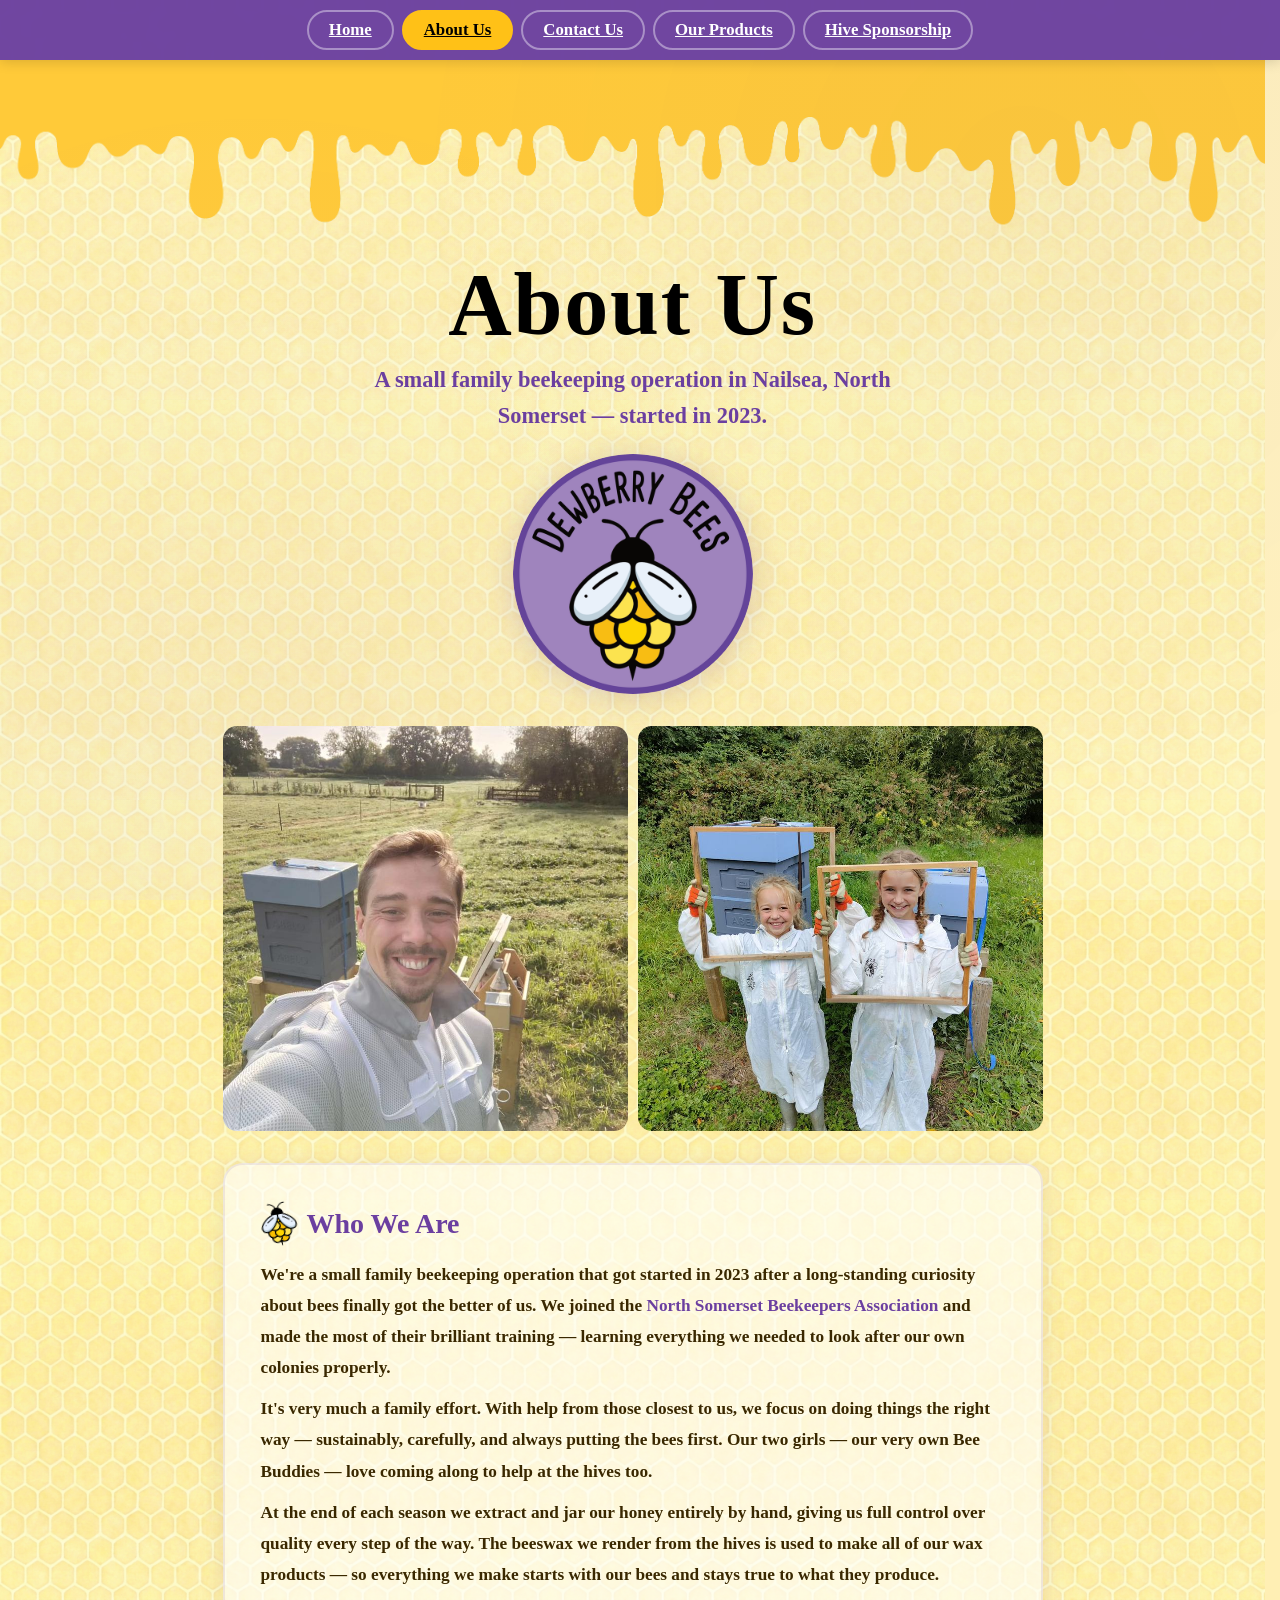
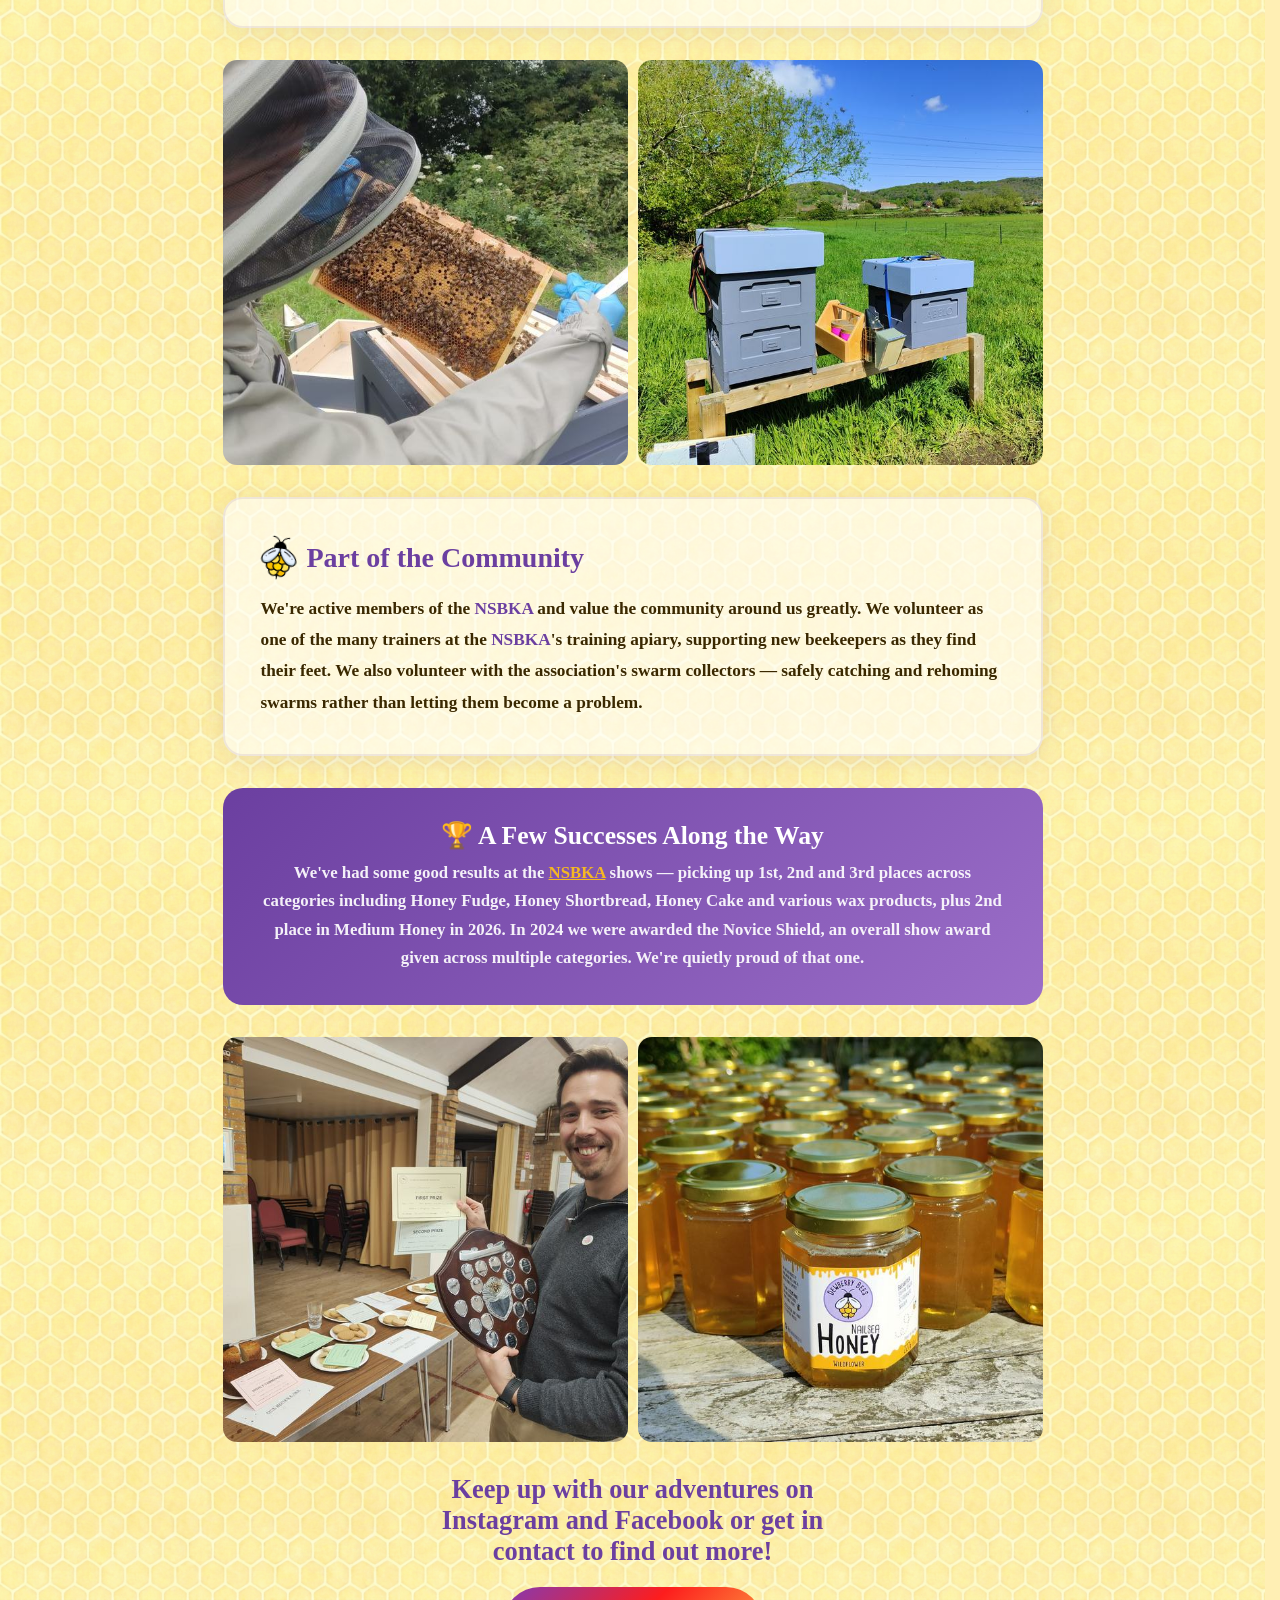
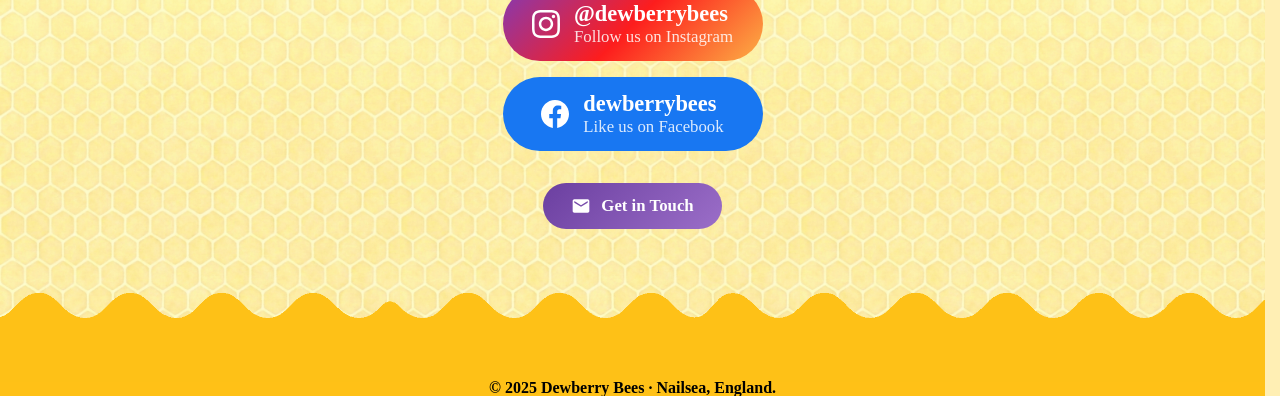
==== about.html @ 36a7657b "GA4 Tracking Codes" ====
<!DOCTYPE html>
<html lang="en">
<head>
  <meta charset="UTF-8" />
  <meta name="viewport" content="width=device-width, initial-scale=1.0" />
  <link rel="canonical" href="https://dewberrybees.com/about.html" />
  <link rel="icon" type="image/x-icon" href="favicon.ico" />
  <link rel="icon" type="image/png" sizes="32x32" href="favicon-32x32.png" />
  <link rel="icon" type="image/png" sizes="16x16" href="favicon-16x16.png" />
  <link rel="apple-touch-icon" sizes="180x180" href="apple-touch-icon.png" />
  <link rel="manifest" href="site.webmanifest" />
  <meta name="theme-color" content="#6B3FA0" />
  <title>About Us | Dewberry Bees — Family Beekeepers in Nailsea, North Somerset</title>
  <meta name="description" content="Dewberry Bees is a small family beekeeping operation in Nailsea, North Somerset started in 2023. Raw honey, beeswax lip balm and award-winning produce from our apiary." />
  <link rel="stylesheet" href="styles.css" />
  <style>
    .about-main {
      display: flex;
      flex-direction: column;
      align-items: center;
      padding: clamp(14px, 3vw, 28px) 20px clamp(36px, 6vw, 64px);
      gap: 32px;
      position: relative;
      z-index: 1;
    }

    .about-intro {
      text-align: center;
      max-width: 660px;
      margin-bottom: -12px;
    }

    .about-intro h1 {
      font-family: var(--font-bold);
      font-weight: 700;
      font-size: clamp(3rem, 10vw, 5.5rem);
      color: #000;
      line-height: 1.1;
    }

    .about-intro .tagline {
      font-family: var(--font-bold);
      font-size: clamp(1.1rem, 3vw, 1.4rem);
      color: var(--purple-dark);
      margin-top: 8px;
      line-height: 1.6;
    }

    .about-logo {
      width: clamp(150px, 34vw, 240px);
      height: auto;
      border-radius: 50%;
      filter: drop-shadow(0 4px 16px rgba(107,63,160,0.2));
    }

    /* Story cards */
    .story-block {
      width: 100%;
      max-width: 820px;
      display: flex;
      flex-direction: column;
      gap: 24px;
    }

    .story-card {
      background: rgba(255,255,255,0.62);
      border-radius: 20px;
      padding: clamp(22px, 4vw, 36px);
      box-shadow: 0 4px 24px rgba(107,63,160,0.1);
      border: 2px solid rgba(107,63,160,0.1);
    }

    .story-card h2 {
      font-family: var(--font-bold);
      font-weight: 700;
      font-size: clamp(1.3rem, 3.5vw, 1.75rem);
      color: var(--purple-dark);
      margin-bottom: 12px;
      display: flex;
      align-items: center;
      gap: 10px;
    }

    .story-card h2 img {
      width: 36px;
      height: auto;
      flex-shrink: 0;
    }

    .story-card p {
      font-family: var(--font-bold);
      font-size: clamp(0.95rem, 2.4vw, 1.08rem);
      color: #3a2800;
      line-height: 1.8;
      margin-bottom: 10px;
    }

    .story-card p:last-child { margin-bottom: 0; }

    .story-card a {
      color: var(--purple-dark);
      font-weight: 700;
      text-decoration: none;
    }

    .story-card a:hover { text-decoration: underline; }

    /* Photo grid */
    .photo-grid {
      display: grid;
      gap: 10px;
      width: 100%;
      max-width: 820px;
    }

    .photo-grid.cols-2 { grid-template-columns: 1fr 1fr; }
    .photo-grid.cols-3 { grid-template-columns: 1fr 1fr 1fr; }

    @media (max-width: 500px) {
      .photo-grid.cols-3 { grid-template-columns: 1fr 1fr; }
    }

    .photo-grid a {
      display: block;
      overflow: hidden;
      border-radius: 14px;
      cursor: zoom-in;
    }

    .photo-grid img {
      width: 100%;
      height: 100%;
      object-fit: cover;
      aspect-ratio: 1/1;
      display: block;
      transition: transform 0.3s ease;
    }

    .photo-grid a:hover img {
      transform: scale(1.04);
    }

    /* Lightbox */
    .lightbox {
      display: none;
      position: fixed;
      inset: 0;
      background: rgba(0,0,0,0.88);
      z-index: 999;
      align-items: center;
      justify-content: center;
      padding: 20px;
      cursor: zoom-out;
    }

    .lightbox.open { display: flex; }

    .lightbox img {
      max-width: 95vw;
      max-height: 90vh;
      border-radius: 12px;
      object-fit: contain;
      box-shadow: 0 8px 40px rgba(0,0,0,0.5);
    }

    .lightbox-close {
      position: absolute;
      top: 16px;
      right: 20px;
      color: #fff;
      font-size: 2rem;
      cursor: pointer;
      font-family: sans-serif;
      line-height: 1;
      opacity: 0.8;
    }

    .lightbox-close:hover { opacity: 1; }

    /* Award banner */
    .award-banner {
      background: linear-gradient(135deg, var(--purple-dark), var(--purple-light));
      border-radius: 20px;
      padding: clamp(20px, 4vw, 32px) clamp(24px, 5vw, 40px);
      text-align: center;
      width: 100%;
      max-width: 820px;
      color: #fff;
    }

    .award-banner h3 {
      font-family: var(--font-bold);
      font-size: clamp(1.2rem, 3.5vw, 1.6rem);
      margin-bottom: 8px;
    }

    .award-banner p {
      font-family: var(--font-bold);
      font-size: clamp(0.92rem, 2.3vw, 1.05rem);
      opacity: 0.92;
      line-height: 1.7;
    }

    /* CTA section */
    .about-cta {
      display: flex;
      flex-wrap: wrap;
      justify-content: center;
      align-items: center;
      text-align: center;
      gap: 14px;
      width: 100%;
      max-width: 500px;
      margin: 0 auto;
    }

    .cta-contact-btn {
      display: inline-flex;
      align-items: center;
      justify-content: center;
      gap: 10px;
      padding: 13px 28px;
      background: linear-gradient(135deg, var(--purple-dark), var(--purple-light));
      color: #fff;
      font-family: var(--font-bold);
      font-size: 1.05rem;
      font-weight: 700;
      border-radius: 50px;
      text-decoration: none;
      transition: transform 0.2s, box-shadow 0.2s;
    }

    .cta-contact-btn:hover {
      transform: translateY(-2px);
      box-shadow: 0 6px 20px rgba(107,63,160,0.3);
    }

    .about-main .social-section {
      align-items: center;
      text-align: center;
      width: 100%;
      max-width: 420px;
    }
    .about-main .social-section h2 {
      text-align: center;
      width: 100%;
    }
  </style>
  <script>
    document.addEventListener('DOMContentLoaded', function() {
      var el = document.getElementById('nav-about');
      if (el) el.classList.add('active');
    });
  </script>
  <!-- Google Analytics 4 -->
  <script async src="https://www.googletagmanager.com/gtag/js?id=G-QE41VKG9SX"></script>
  <script>
    window.dataLayer = window.dataLayer || [];
    function gtag(){dataLayer.push(arguments);}
    gtag('js', new Date());
    gtag('config', 'G-QE41VKG9SX');
  </script>
</head>
<body>

<nav class="nav-bar">
    <div class="nav-links">
      <a href="index.html" class="nav-btn" id="nav-home">Home</a>
      <a href="about.html" class="nav-btn" id="nav-about">About Us</a>
      <a href="contact.html" class="nav-btn" id="nav-contact">Contact Us</a>
      <a href="products.html" class="nav-btn" id="nav-products">Our Products</a>
      <a href="sponsorship.html" class="nav-btn" id="nav-sponsor">Hive Sponsorship</a>
    </div>
  </nav>

  <div class="nav-spacer" id="nav-spacer"></div>

  <header class="site-header">
    <img src="drips.png" alt="" role="presentation" />
  </header>

  <main class="about-main">

    <div class="about-intro">
      <h1>About Us</h1>
      <p class="tagline">A small family beekeeping operation in Nailsea, North Somerset — started in 2023.</p>
    </div>

    <img class="about-logo" src="logo.png" alt="Dewberry Bees" />

    <!-- Main photo grid - selfie + hives + family -->
    <div cla    <div class="photo-grid cols-2" style="max-width:820px;width:100%;">
      <a href="about-selfie.jpg" onclick="openLightbox(this); return false;">
        <img src="about-selfie.jpg" alt="At the hives in beekeeping gear" loading="lazy" />
      </a>
      <a href="about-family.jpg" onclick="openLightbox(this); return false;">
        <img src="about-family.jpg" alt="The family helping at the apiary" loading="lazy" />
      </a>
    </div>

    <div class="story-block">

      <div class="story-card">
        <h2><img src="bee-logo.png" alt="" role="presentation" style="transform:rotate(-10deg);" />Who We Are</h2>
        <p>
          We're a small family beekeeping operation that got started in 2023 after a long-standing curiosity about bees finally got the better of us. We joined the <a href="https://www.northsomersetbeekeepers.org/" target="_blank" rel="noopener">North Somerset Beekeepers Association</a> and made the most of their brilliant training — learning everything we needed to look after our own colonies properly.
        </p>
        <p>
          It's very much a family effort. With help from those closest to us, we focus on doing things the right way — sustainably, carefully, and always putting the bees first. Our two girls — our very own Bee Buddies — love coming along to help at the hives too.
        </p>
        <p>
          At the end of each season we extract and jar our honey entirely by hand, giving us full control over quality every step of the way. The beeswax we render from the hives is used to make all of our wax products — so everything we make starts with our bees and stays true to what they produce.
        </p>
      </div>

    </div>

    <!-- Bees in action photos -->
    <div class="photo-grid cols-2" style="max-width:820px;width:100%;">
      <a href="about-inspection.jpg" onclick="openLightbox(this); return false;">
        <img src="about-inspection.jpg" alt="Inspecting a frame of bees" loading="lazy" />
      </a>
      <a href="about-hives.jpg" onclick="openLightbox(this); return false;">
        <img src="about-hives.jpg" alt="Our hives in the North Somerset countryside" loading="lazy" />
      </a>
    </div>

    <div class="story-block">

      <div class="story-card">
        <h2><img src="bee-logo.png" alt="" role="presentation" style="transform:rotate(8deg);" />Part of the Community</h2>
        <p>
          We're active members of the <a href="https://www.northsomersetbeekeepers.org/" target="_blank" rel="noopener">NSBKA</a> and value the community around us greatly. We volunteer as one of the many trainers at the <a href="https://www.northsomersetbeekeepers.org/" target="_blank" rel="noopener">NSBKA</a>'s training apiary, supporting new beekeepers as they find their feet. We also volunteer with the association's swarm collectors — safely catching and rehoming swarms rather than letting them become a problem.
        </p>
      </div>

    </div>

    <!-- Award banner + trophy photo -->
    <div class="award-banner">
      <h3>🏆 A Few Successes Along the Way</h3>
      <p>
        We've had some good results at the <a href="https://www.northsomersetbeekeepers.org/" target="_blank" rel="noopener" style="color:#FFC117;">NSBKA</a> shows — picking up 1st, 2nd and 3rd places across categories including Honey Fudge, Honey Shortbread, Honey Cake and various wax products, plus 2nd place in Medium Honey in 2026. In 2024 we were awarded the Novice Shield, an overall show award given across multiple categories. We're quietly proud of that one.
      </p>
    </div>

    <!-- Trophy + jars photos -->
    <div class="photo-grid cols-2" style="max-width:820px;width:100%;">
      <a href="about-trophy.jpg" onclick="openLightbox(this); return false;">
        <img src="about-trophy.jpg" alt="Winning the Novice Shield at the NSBKA show 2024" loading="lazy" />
      </a>
      <a href="about-jars.jpg" onclick="openLightbox(this); return false;">
        <img src="about-jars.jpg" alt="Rows of our Nailsea Wildflower Honey jars" loading="lazy" />
      </a>
    </div>

    <!-- Social + CTA -->
    <!-- Social links -->
    <div class="social-section">
      <h2 style="text-align:center;width:100%;">Keep up with our adventures on Instagram and Facebook or get in contact to find out more!</h2>

      <a class="btn btn-instagram" href="https://www.instagram.com/dewberrybees" target="_blank" rel="noopener">
        <span class="btn-icon">
          <!-- Instagram SVG icon -->
          <svg viewBox="0 0 24 24" fill="white" xmlns="http://www.w3.org/2000/svg" width="28" height="28">
            <path d="M12 2.163c3.204 0 3.584.012 4.85.07 3.252.148 4.771 1.691 4.919 4.919.058 1.265.069 1.645.069 4.849 0 3.205-.012 3.584-.069 4.849-.149 3.225-1.664 4.771-4.919 4.919-1.266.058-1.644.07-4.85.07-3.204 0-3.584-.012-4.849-.07-3.26-.149-4.771-1.699-4.919-4.92-.058-1.265-.07-1.644-.07-4.849 0-3.204.013-3.583.07-4.849.149-3.227 1.664-4.771 4.919-4.919 1.266-.057 1.645-.069 4.849-.069zm0-2.163c-3.259 0-3.667.014-4.947.072-4.358.2-6.78 2.618-6.98 6.98-.059 1.281-.073 1.689-.073 4.948 0 3.259.014 3.668.072 4.948.2 4.358 2.618 6.78 6.98 6.98 1.281.058 1.689.072 4.948.072 3.259 0 3.668-.014 4.948-.072 4.354-.2 6.782-2.618 6.979-6.98.059-1.28.073-1.689.073-4.948 0-3.259-.014-3.667-.072-4.947-.196-4.354-2.617-6.78-6.979-6.98-1.281-.059-1.69-.073-4.949-.073zm0 5.838c-3.403 0-6.162 2.759-6.162 6.162s2.759 6.163 6.162 6.163 6.162-2.759 6.162-6.163c0-3.403-2.759-6.162-6.162-6.162zm0 10.162c-2.209 0-4-1.79-4-4 0-2.209 1.791-4 4-4s4 1.791 4 4c0 2.21-1.791 4-4 4zm6.406-11.845c-.796 0-1.441.645-1.441 1.44s.645 1.44 1.441 1.44c.795 0 1.439-.645 1.439-1.44s-.644-1.44-1.439-1.44z"/>
          </svg>
        </span>
        <span class="btn-text">
          <span class="btn-handle">@dewberrybees</span>
          <span class="btn-platform">Follow us on Instagram</span>
        </span>
      </a>

      <a class="btn btn-facebook" href="https://www.facebook.com/dewberrybees" target="_blank" rel="noopener">
        <span class="btn-icon">
          <!-- Facebook SVG icon -->
          <svg viewBox="0 0 24 24" fill="white" xmlns="http://www.w3.org/2000/svg" width="28" height="28">
            <path d="M24 12.073c0-6.627-5.373-12-12-12s-12 5.373-12 12c0 5.99 4.388 10.954 10.125 11.854v-8.385H7.078v-3.47h3.047V9.43c0-3.007 1.792-4.669 4.533-4.669 1.312 0 2.686.235 2.686.235v2.953H15.83c-1.491 0-1.956.925-1.956 1.874v2.25h3.328l-.532 3.47h-2.796v8.385C19.612 23.027 24 18.062 24 12.073z"/>
          </svg>
        </span>
        <span class="btn-text">
          <span class="btn-handle">dewberrybees</span>
          <span class="btn-platform">Like us on Facebook</span>
        </span>
      </a>
    </div>

    <div class="about-cta">
      <a href="contact.html" class="cta-contact-btn">
        <svg viewBox="0 0 24 24" fill="white" width="20" height="20"><path d="M20 4H4c-1.1 0-2 .9-2 2v12c0 1.1.9 2 2 2h16c1.1 0 2-.9 2-2V6c0-1.1-.9-2-2-2zm0 4l-8 5-8-5V6l8 5 8-5v2z"/></svg>
        Get in Touch
      </a>
    </div>

  </main>

  <footer>
    <img src="bottom-wave.png" alt="" role="presentation" style="display:block;width:100%;height:auto;margin:0;padding:0;border:none;" />
    <p style="background-color:#FFC117;color:#000000;font-family:var(--font-bold);font-weight:700;font-size:1rem;text-align:center;margin:0;padding:6px 16px 8px;">© 2025 Dewberry Bees · Nailsea, England.</p>
  </footer>

  <!-- Lightbox -->
  <div class="lightbox" id="lightbox" onclick="closeLightbox()">
    <span class="lightbox-close" onclick="closeLightbox()">✕</span>
    <img id="lightbox-img" src="" alt="" />
  </div>

  <script>
    function adjustForNav() {
      var nav = document.querySelector('.nav-bar');
      var spacer = document.getElementById('nav-spacer');
      if (nav && spacer) spacer.style.height = nav.offsetHeight + 'px';
    }
    adjustForNav();
    window.addEventListener('resize', adjustForNav);
    window.addEventListener('load', adjustForNav);

    function openLightbox(el) {
      var lb = document.getElementById('lightbox');
      var img = document.getElementById('lightbox-img');
      img.src = el.href;
      img.alt = el.querySelector('img').alt;
      lb.classList.add('open');
      document.body.style.overflow = 'hidden';
    }

    function closeLightbox() {
      document.getElementById('lightbox').classList.remove('open');
      document.getElementById('lightbox-img').src = '';
      document.body.style.overflow = '';
    }

    document.addEventListener('keydown', function(e) {
      if (e.key === 'Escape') closeLightbox();
    });
  </script>

</body>
</html>
---- styles.css ----
@font-face {
      font-family: "Cardenio Modern Regular";
      src: url("https://db.onlinewebfonts.com/t/438737ca8792ed00d3c685dac4149b14.eot");
      src: url("https://db.onlinewebfonts.com/t/438737ca8792ed00d3c685dac4149b14.eot?#iefix") format("embedded-opentype"),
           url("https://db.onlinewebfonts.com/t/438737ca8792ed00d3c685dac4149b14.woff2") format("woff2"),
           url("https://db.onlinewebfonts.com/t/438737ca8792ed00d3c685dac4149b14.woff") format("woff"),
           url("https://db.onlinewebfonts.com/t/438737ca8792ed00d3c685dac4149b14.ttf") format("truetype"),
           url("https://db.onlinewebfonts.com/t/438737ca8792ed00d3c685dac4149b14.svg#Cardenio Modern Regular") format("svg");
    }
    @font-face {
      font-family: "Cardenio Modern Bold";
      src: url("https://db.onlinewebfonts.com/t/eb3efc1908522d0118d7e4571f3235ac.eot");
      src: url("https://db.onlinewebfonts.com/t/eb3efc1908522d0118d7e4571f3235ac.eot?#iefix") format("embedded-opentype"),
           url("https://db.onlinewebfonts.com/t/eb3efc1908522d0118d7e4571f3235ac.woff2") format("woff2"),
           url("https://db.onlinewebfonts.com/t/eb3efc1908522d0118d7e4571f3235ac.woff") format("woff"),
           url("https://db.onlinewebfonts.com/t/eb3efc1908522d0118d7e4571f3235ac.ttf") format("truetype"),
           url("https://db.onlinewebfonts.com/t/eb3efc1908522d0118d7e4571f3235ac.svg#Cardenio Modern Bold") format("svg");
    }

    /* Fallback stack if Cardenio Modern isn't installed */
    :root {
      --font-main: "Cardenio Modern Regular", 'Georgia', serif;
      --font-bold: "Cardenio Modern Bold", 'Georgia', serif;
      --purple-dark: #6B3FA0;
      --purple-light: #9B6EC8;
      --bg: #FFEFB4;
      --honey: #FFC117;
      --text: #2a1a00;
    }

    * {
      margin: 0;
      padding: 0;
      box-sizing: border-box;
      border: none;
    }

    html {
      overflow-y: scroll;
      scrollbar-gutter: stable;
    }

    body {
      overflow-x: hidden;
      max-width: 100vw;
    }

    html, body {
      overflow-x: hidden;
      background-color: var(--bg);
      background-image: url('honeycomb.png');
      background-repeat: repeat;
      background-size: 400px auto;
      font-family: var(--font-bold);
      font-weight: 700;
      color: var(--text);
      min-height: 100vh;
      overflow-x: hidden;
    }

    /* ── Honey drip header ── */
    .honey-header {
      width: 100%;
      background-color: var(--honey);
      position: relative;
      line-height: 0;
    }

    .honey-header img {
      width: 100%;
      display: block;
      /* The drip image already has the drip shape — we just tile it horizontally */
      /* We'll use it as a CSS background instead so it tiles properly */
    }

    .site-header {
      display: block;
      width: 100%;
      line-height: 0;
      font-size: 0;
      margin: 0;
      padding: 0;
      border: none;
    }

    .site-header img {
      display: block;
      width: 100%;
      height: auto;
      margin: 0;
      padding: 0;
      border: none;
      vertical-align: top;
    }

    /* ── Main content ── */
    .main {
      display: flex;
      flex-direction: column;
      align-items: center;
      padding: clamp(14px, 3vw, 28px) 24px 40px;
      gap: 18px;
      text-align: center;
    }

    .logo-wrap {
      position: relative;
      display: inline-block;
    }

    .logo-wrap::before {
      content: '';
      position: absolute;
      inset: -10px;
      border-radius: 50%;
      background: radial-gradient(circle, rgba(107,63,160,0.18) 0%, transparent 70%);
      z-index: 0;
    }

    .logo {
      width: clamp(180px, 45vw, 320px);
      height: clamp(180px, 45vw, 320px);
      border-radius: 50%;
      object-fit: cover;
      position: relative;
      z-index: 1;
      filter: drop-shadow(0 8px 24px rgba(107,63,160,0.25));
      animation: float 4s ease-in-out infinite;
    }

    @keyframes float {
      0%, 100% { transform: translateY(0); }
      50% { transform: translateY(-10px); }
    }

    h1 {
      font-family: var(--font-bold);
      font-weight: 700;
      font-size: clamp(4.2rem, 13vw, 7.5rem);
      color: #000000;
      letter-spacing: 0.02em;
      line-height: 1.1;
    }

    .tagline {
      font-family: var(--font-bold);
      font-weight: 700;
      font-size: clamp(1.45rem, 4vw, 2.1rem);
      color: var(--purple-dark);
      max-width: 560px;
      line-height: 1.5;
      font-style: normal;
    }

    .bee-divider {
      display: flex;
      justify-content: center;
      align-items: center;
      margin: 2px 0;
    }
    .bee-divider img {
      width: clamp(120px, 27vw, 240px);
      height: auto;
      display: block;
    }

    .about {
      max-width: 580px;
      font-size: clamp(1.2rem, 3.2vw, 1.5rem);
      font-weight: 700;
      line-height: 1.8;
      color: #3a2800;
    }

    .members {
      max-width: 580px;
      font-size: clamp(1.2rem, 3.2vw, 1.5rem);
      font-weight: 700;
      line-height: 1.8;
      color: #3a2800;
    }

    .members a {
      font-family: var(--font-bold);
      font-weight: bold;
      color: var(--purple-dark);
      text-decoration: none;
    }

    .members a:hover {
      text-decoration: underline;
    }

    /* ── Social buttons ── */
    .social-section {
      display: flex;
      flex-direction: column;
      align-items: center;
      gap: 16px;
      width: 100%;
      max-width: 420px;
    }

    .social-section h2 {
      font-family: var(--font-bold);
      font-weight: bold;
      font-size: clamp(1.3rem, 3.5vw, 1.65rem);
      color: var(--purple-dark);
      margin-bottom: 4px;
    }

    .btn {
      display: flex;
      align-items: center;
      justify-content: center;
      gap: 14px;
      width: auto;
      min-width: 260px;
      max-width: 340px;
      padding: 14px 28px;
      border-radius: 50px;
      text-decoration: none;
      font-family: var(--font-bold);
      font-size: clamp(1.15rem, 3vw, 1.4rem);
      font-weight: bold;
      transition: transform 0.2s ease, box-shadow 0.2s ease, filter 0.2s ease;
      border: none;
      cursor: pointer;
    }

    .btn:hover {
      transform: translateY(-3px);
      box-shadow: 0 8px 24px rgba(107,63,160,0.22);
      filter: brightness(1.05);
    }

    .btn:active {
      transform: translateY(0);
    }

    .btn-instagram {
      background: linear-gradient(135deg, #833ab4 0%, #fd1d1d 50%, #fcb045 100%);
      color: #fff;
    }

    .btn-facebook {
      background: #1877f2;
      color: #fff;
    }

    .btn-icon {
      flex-shrink: 0;
      width: 28px;
      height: 28px;
      display: flex;
      align-items: center;
      justify-content: center;
    }

    .btn-text {
      display: flex;
      flex-direction: column;
      text-align: left;
    }

    .btn-handle {
      font-weight: bold;
      font-size: 1em;
    }

    .btn-platform {
      font-size: 0.75em;
      opacity: 0.85;
      font-weight: normal;
    }

    /* ── Footer ── */
    .bottom-waves {
      display: block;
      width: 100%;
      margin-bottom: -4px;
      line-height: 0;
      font-size: 0;
      padding: 0;
      border: none;
      position: relative;
      z-index: 1;
      background-color: #FFC117;
    }

    .bottom-waves img {
      display: block;
      width: 100%;
      height: auto;
      margin: 0;
      padding: 0;
      border: none;
      vertical-align: bottom;
    }

    footer {
      display: block;
      margin: 0;
      padding: 0;
      line-height: 0;
      font-size: 0;
    }



    /* ── Subtle purple accent overlays ── */
    body::before {
      content: '';
      position: fixed;
      inset: 0;
      pointer-events: none;
      z-index: 0;
      background-color: rgba(255, 255, 255, 0.15);
      background-image:
        radial-gradient(circle at 20% 80%, rgba(155,110,200,0.06) 0%, transparent 50%),
        radial-gradient(circle at 80% 20%, rgba(107,63,160,0.04) 0%, transparent 50%);
    }

    .main, .honey-drip-bar, footer {
      position: relative;
      z-index: 1;
    }

    /* ── Animations on load ── */
    .main > * {
      opacity: 0;
      transform: translateY(20px);
      animation: rise 0.7s ease forwards;
    }
    .main > *:nth-child(1) { animation-delay: 0.1s; }
    .main > *:nth-child(2) { animation-delay: 0.25s; }
    .main > *:nth-child(3) { animation-delay: 0.4s; }
    .main > *:nth-child(4) { animation-delay: 0.5s; }
    .main > *:nth-child(5) { animation-delay: 0.6s; }
    .main > *:nth-child(6) { animation-delay: 0.75s; }

    @keyframes rise {
      to {
        opacity: 1;
        transform: translateY(0);
      }
    }

    /* ── Navigation ── */
    .nav-bar {
      position: fixed;
      top: 0;
      left: 0;
      right: 0;
      z-index: 100;
      display: flex;
      align-items: center;
      justify-content: center;
      padding: 10px 16px;
      background-color: rgba(107, 63, 160, 0.96);
      backdrop-filter: blur(6px);
      box-shadow: 0 2px 12px rgba(0,0,0,0.15);
    }

    .nav-spacer {
      height: 0px; /* Set by JS */
    }

    .nav-links {
      display: flex;
      flex-wrap: wrap;
      justify-content: center;
      gap: 8px;
    }

    .nav-btn {
      background: none;
      border: 2px solid rgba(255,255,255,0.4);
      color: #fff;
      font-family: var(--font-bold);
      font-size: 0.9rem;
      font-weight: 700;
      padding: 6px 16px;
      border-radius: 50px;
      cursor: pointer;
      transition: all 0.2s ease;
    }

    @media (min-width: 768px) {
      .nav-btn {
        font-size: 1.05rem;
        padding: 8px 20px;
      }
    }

    .nav-btn:hover,
    .nav-btn.active {
      background-color: #FFC117;
      border-color: #FFC117;
      color: #000;
    }

    /* ── Page sections ── */
    .page {
      display: none;
    }
    .page.active {
      display: block;
    }

    /* push content below fixed nav - handled by spacer div */

    /* ── Contact page ── */
    .contact-main {
      display: flex;
      flex-direction: column;
      align-items: center;
      padding: clamp(40px, 8vw, 80px) 24px 60px;
      gap: 24px;
      text-align: center;
      position: relative;
      z-index: 1;
    }

    .contact-main h1 {
      font-family: var(--font-bold);
      font-weight: 700;
      font-size: clamp(4.2rem, 13vw, 7.5rem);
      color: #000;
    }

    .contact-main p {
      font-family: var(--font-bold);
      font-size: clamp(1rem, 2.5vw, 1.2rem);
      color: var(--purple-dark);
      max-width: 500px;
      line-height: 1.6;
    }

    .contact-form {
      width: 100%;
      max-width: 520px;
      background: rgba(255,255,255,0.65);
      border-radius: 20px;
      padding: clamp(24px, 5vw, 40px);
      box-shadow: 0 8px 32px rgba(107,63,160,0.12);
      text-align: left;
    }

    .contact-form label {
      display: block;
      font-family: var(--font-bold);
      font-weight: 700;
      font-size: 0.95rem;
      color: var(--purple-dark);
      margin-bottom: 6px;
      margin-top: 18px;
    }

    .contact-form label:first-of-type {
      margin-top: 0;
    }

    .contact-form input,
    .contact-form textarea {
      width: 100%;
      padding: 12px 16px;
      border: 2px solid rgba(107,63,160,0.25);
      border-radius: 12px;
      font-family: var(--font-bold);
      font-size: 1rem;
      background: #fff;
      color: #2a1a00;
      transition: border-color 0.2s;
      box-sizing: border-box;
    }

    .contact-form input:focus,
    .contact-form textarea:focus {
      outline: none;
      border-color: var(--purple-dark);
    }

    .contact-form textarea {
      min-height: 140px;
      resize: vertical;
    }

    .contact-form .submit-btn {
      display: block;
      width: 100%;
      margin-top: 24px;
      padding: 14px;
      background: linear-gradient(135deg, var(--purple-dark), var(--purple-light));
      color: #fff;
      border: none;
      border-radius: 50px;
      font-family: var(--font-bold);
      font-size: 1.1rem;
      font-weight: 700;
      cursor: pointer;
      transition: transform 0.2s, box-shadow 0.2s;
    }

    .contact-form .submit-btn:hover {
      transform: translateY(-2px);
      box-shadow: 0 6px 20px rgba(107,63,160,0.3);
    }

    .contact-form .submit-btn:disabled {
      opacity: 0.6;
      cursor: not-allowed;
      transform: none;
    }

    .form-success {
      display: none;
      text-align: center;
      padding: 32px;
      font-family: var(--font-bold);
      font-size: 1.2rem;
      color: var(--purple-dark);
    }

    .form-error-msg {
      color: #c0392b;
      font-size: 0.85rem;
      margin-top: 4px;
      font-family: var(--font-bold);
    }

    /* ── Sponsorship page ── */
    .sponsor-main {
      display: flex;
      flex-direction: column;
      align-items: center;
      padding: clamp(40px, 8vw, 80px) 24px 60px;
      gap: 32px;
      text-align: center;
      position: relative;
      z-index: 1;
    }

    .sponsor-main h1 {
      font-family: var(--font-bold);
      font-weight: 700;
      font-size: clamp(4.2rem, 13vw, 7.5rem);
      color: #000;
    }

    .sponsor-main .subhead {
      font-family: var(--font-bold);
      font-size: clamp(1.1rem, 3vw, 1.5rem);
      color: var(--purple-dark);
      max-width: 620px;
      line-height: 1.6;
      font-weight: 700;
    }

    .sponsor-main .body-text {
      font-family: var(--font-bold);
      font-size: clamp(1rem, 2.5vw, 1.2rem);
      color: #3a2800;
      max-width: 640px;
      line-height: 1.8;
    }

    .sponsor-tiers {
      display: flex;
      flex-wrap: wrap;
      justify-content: center;
      gap: 24px;
      width: 100%;
      max-width: 900px;
    }

    .sponsor-card {
      background: rgba(255,255,255,0.65);
      border-radius: 20px;
      padding: 32px 28px;
      width: clamp(240px, 40vw, 360px);
      box-shadow: 0 8px 32px rgba(107,63,160,0.12);
      border: 2px solid rgba(107,63,160,0.15);
      transition: transform 0.2s, box-shadow 0.2s;
      display: flex;
      flex-direction: column;
    }

    .sponsor-card:hover {
      transform: translateY(-4px);
      box-shadow: 0 14px 40px rgba(107,63,160,0.2);
    }

    .sponsor-card .tier-icon {
      font-size: 2.5rem;
      margin-bottom: 12px;
    }

    .sponsor-card h3 {
      font-family: var(--font-bold);
      font-size: 1.4rem;
      color: var(--purple-dark);
      margin-bottom: 12px;
    }

    .sponsor-card p {
      font-family: var(--font-bold);
      font-size: 0.95rem;
      color: #3a2800;
      line-height: 1.7;
    }

    .sponsor-card p + p {
      margin-top: 10px;
    }

    .sponsor-card .price {
      font-size: 1.2rem;
      color: var(--purple-dark);
      margin-top: 16px;
      font-weight: 700;
    }

    .sponsor-btn {
      display: inline-block;
      margin-top: 16px;
      padding: 12px 24px;
      background: linear-gradient(135deg, var(--purple-dark), var(--purple-light));
      color: #fff;
      font-family: var(--font-bold);
      font-size: 1rem;
      font-weight: 700;
      border-radius: 50px;
      text-decoration: none;
      transition: transform 0.2s, box-shadow 0.2s;
    }

    .sponsor-btn:hover {
      transform: translateY(-2px);
      box-shadow: 0 6px 20px rgba(107,63,160,0.3);
    }

    .sponsor-cta {
      font-family: var(--font-bold);
      font-size: clamp(1rem, 2.5vw, 1.2rem);
      color: #3a2800;
      max-width: 560px;
      line-height: 1.7;
    }

    .sponsor-cta a {
      color: var(--purple-dark);
      font-weight: 700;
      text-decoration: none;
    }

    .sponsor-cta a:hover {
      text-decoration: underline;
    }

    .sponsors-showcase {
      width: 100%;
      max-width: 800px;
    }

    .sponsors-showcase h2 {
      font-family: var(--font-bold);
      font-size: clamp(1.4rem, 4vw, 2rem);
      color: var(--purple-dark);
      margin-bottom: 20px;
    }

    .sponsors-placeholder {
      background: rgba(255,255,255,0.5);
      border: 2px dashed rgba(107,63,160,0.3);
      border-radius: 16px;
      padding: 40px 24px;
      font-family: var(--font-bold);
      color: var(--purple-light);
      font-size: 1rem;
      line-height: 1.6;
    }
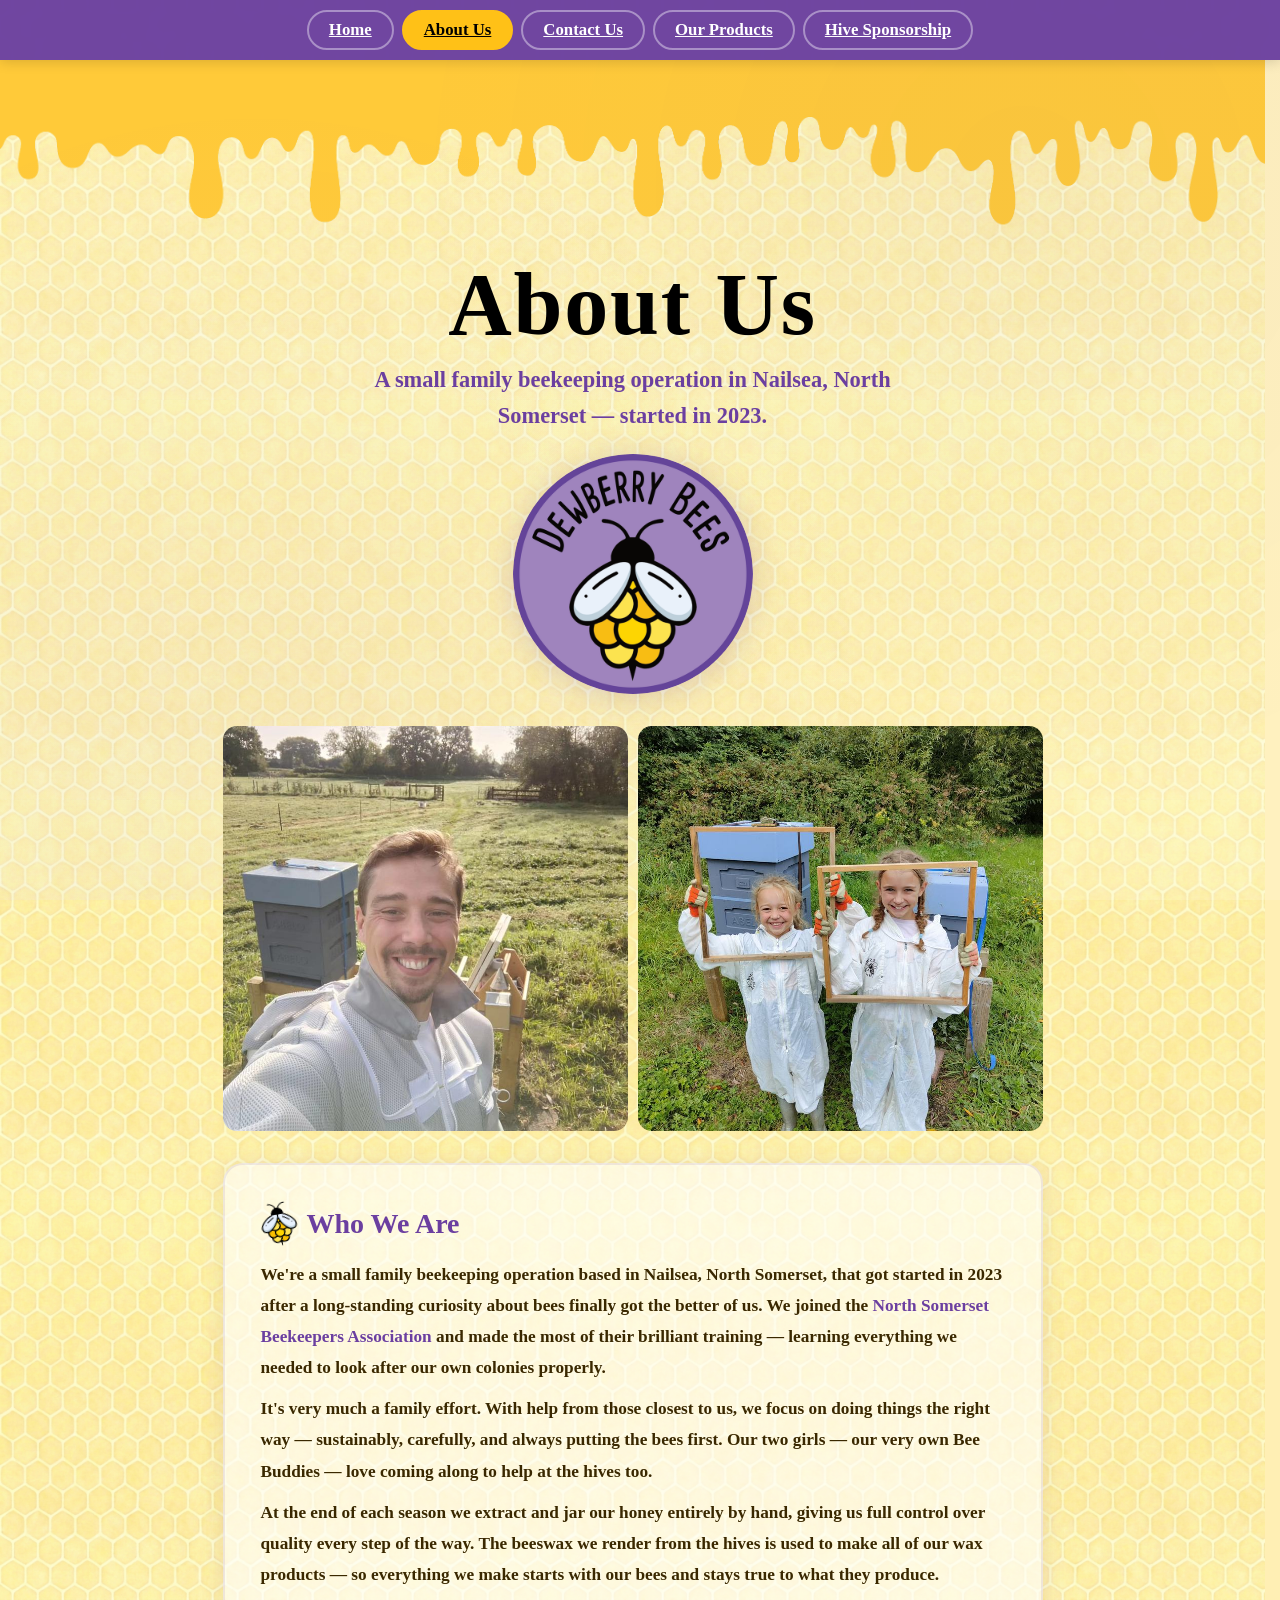
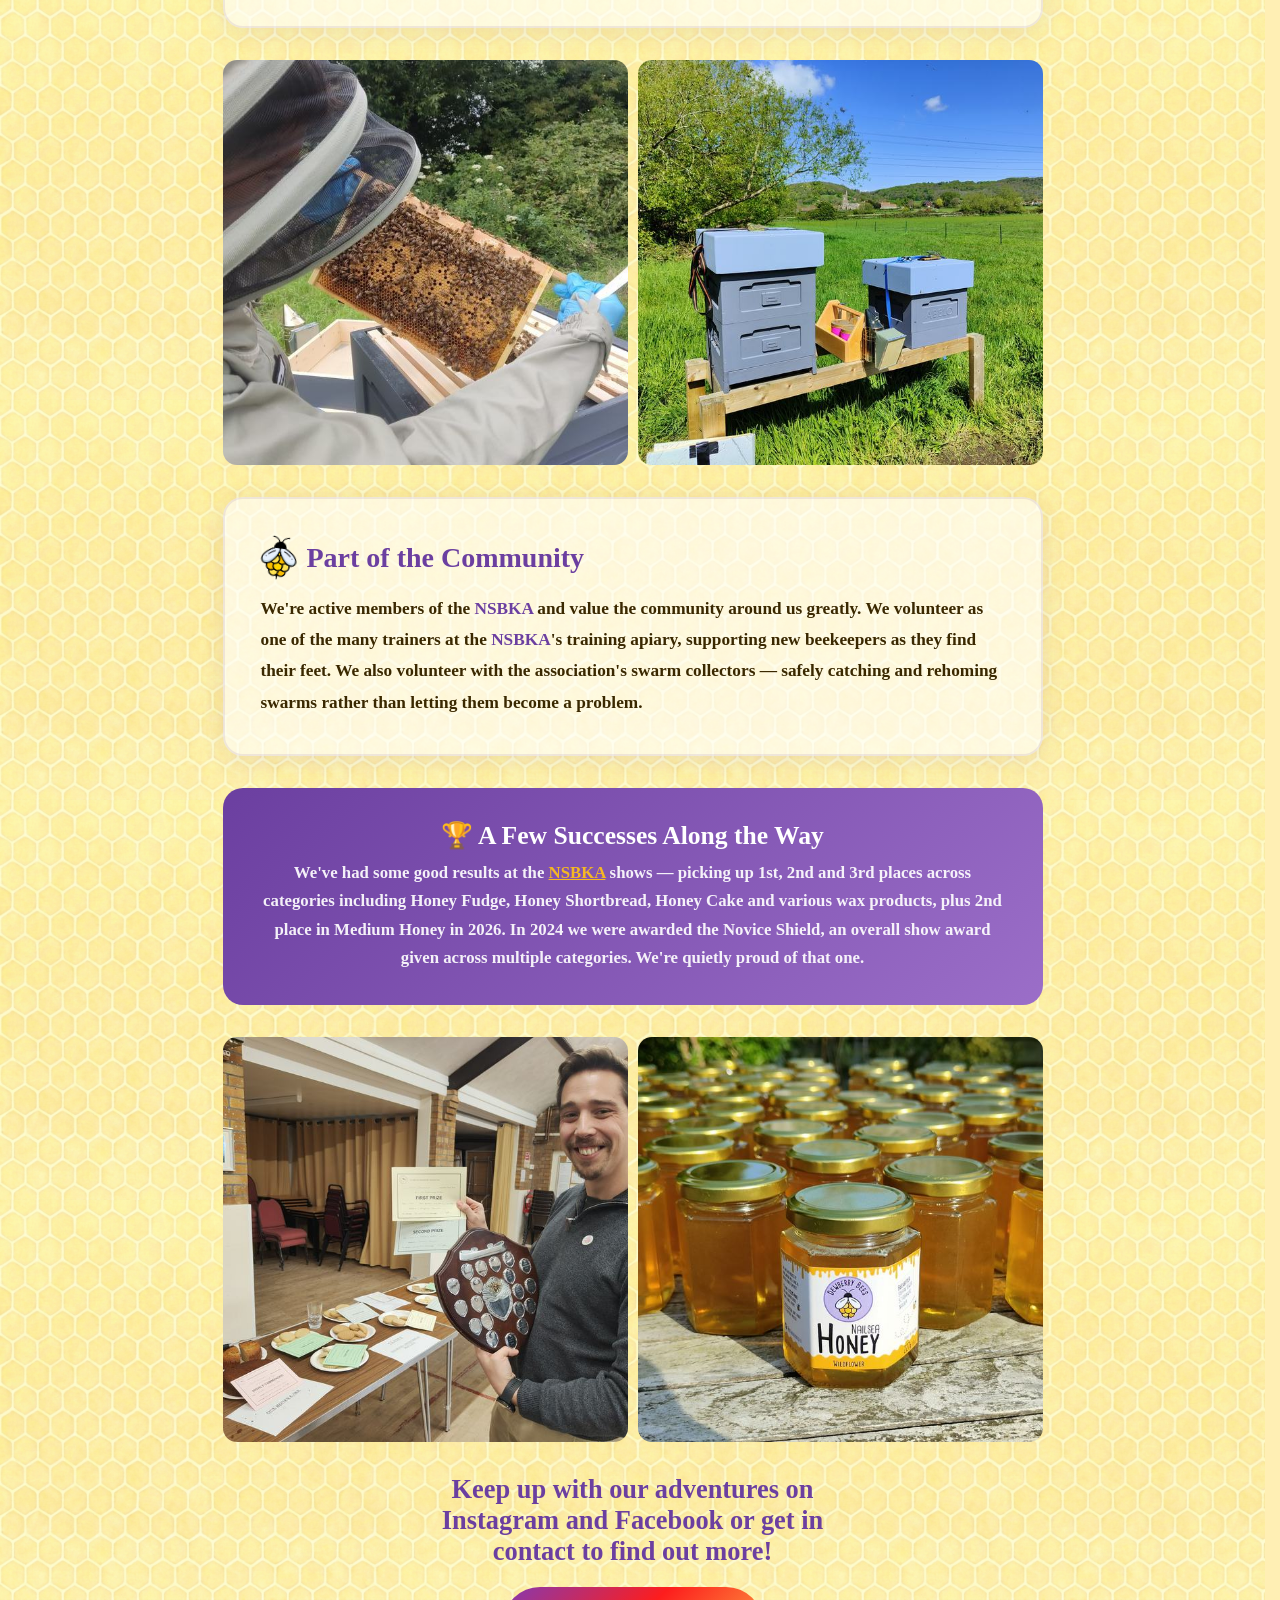
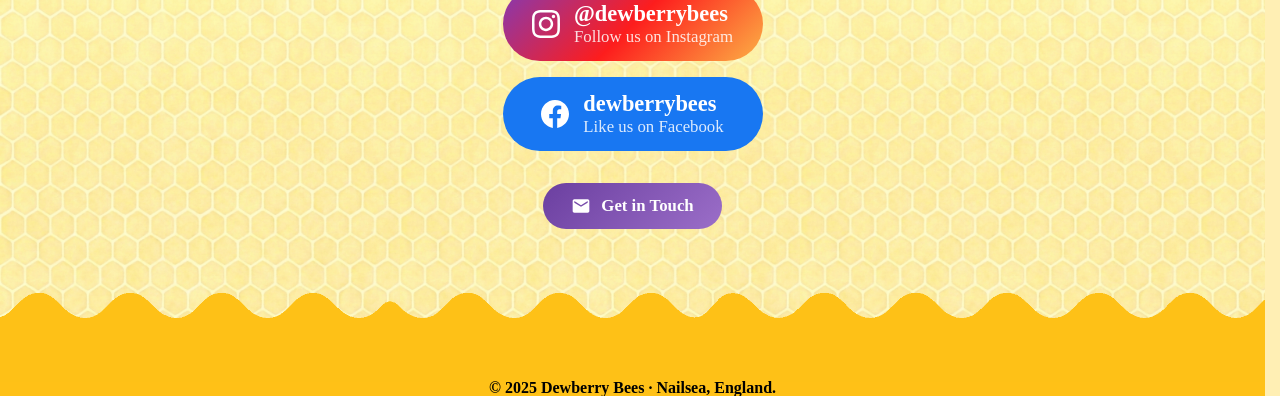
==== commit aad4a177: "Add files via upload" ====
--- a/about.html
+++ b/about.html
@@ -252,14 +252,6 @@
       if (el) el.classList.add('active');
     });
   </script>
-  <!-- Google Analytics 4 -->
-  <script async src="https://www.googletagmanager.com/gtag/js?id=G-QE41VKG9SX"></script>
-  <script>
-    window.dataLayer = window.dataLayer || [];
-    function gtag(){dataLayer.push(arguments);}
-    gtag('js', new Date());
-    gtag('config', 'G-QE41VKG9SX');
-  </script>
 </head>
 <body>
 
@@ -303,7 +295,7 @@
       <div class="story-card">
         <h2><img src="bee-logo.png" alt="" role="presentation" style="transform:rotate(-10deg);" />Who We Are</h2>
         <p>
-          We're a small family beekeeping operation that got started in 2023 after a long-standing curiosity about bees finally got the better of us. We joined the <a href="https://www.northsomersetbeekeepers.org/" target="_blank" rel="noopener">North Somerset Beekeepers Association</a> and made the most of their brilliant training — learning everything we needed to look after our own colonies properly.
+          We're a small family beekeeping operation based in Nailsea, North Somerset, that got started in 2023 after a long-standing curiosity about bees finally got the better of us. We joined the <a href="https://www.northsomersetbeekeepers.org/" target="_blank" rel="noopener">North Somerset Beekeepers Association</a> and made the most of their brilliant training — learning everything we needed to look after our own colonies properly.
         </p>
         <p>
           It's very much a family effort. With help from those closest to us, we focus on doing things the right way — sustainably, carefully, and always putting the bees first. Our two girls — our very own Bee Buddies — love coming along to help at the hives too.
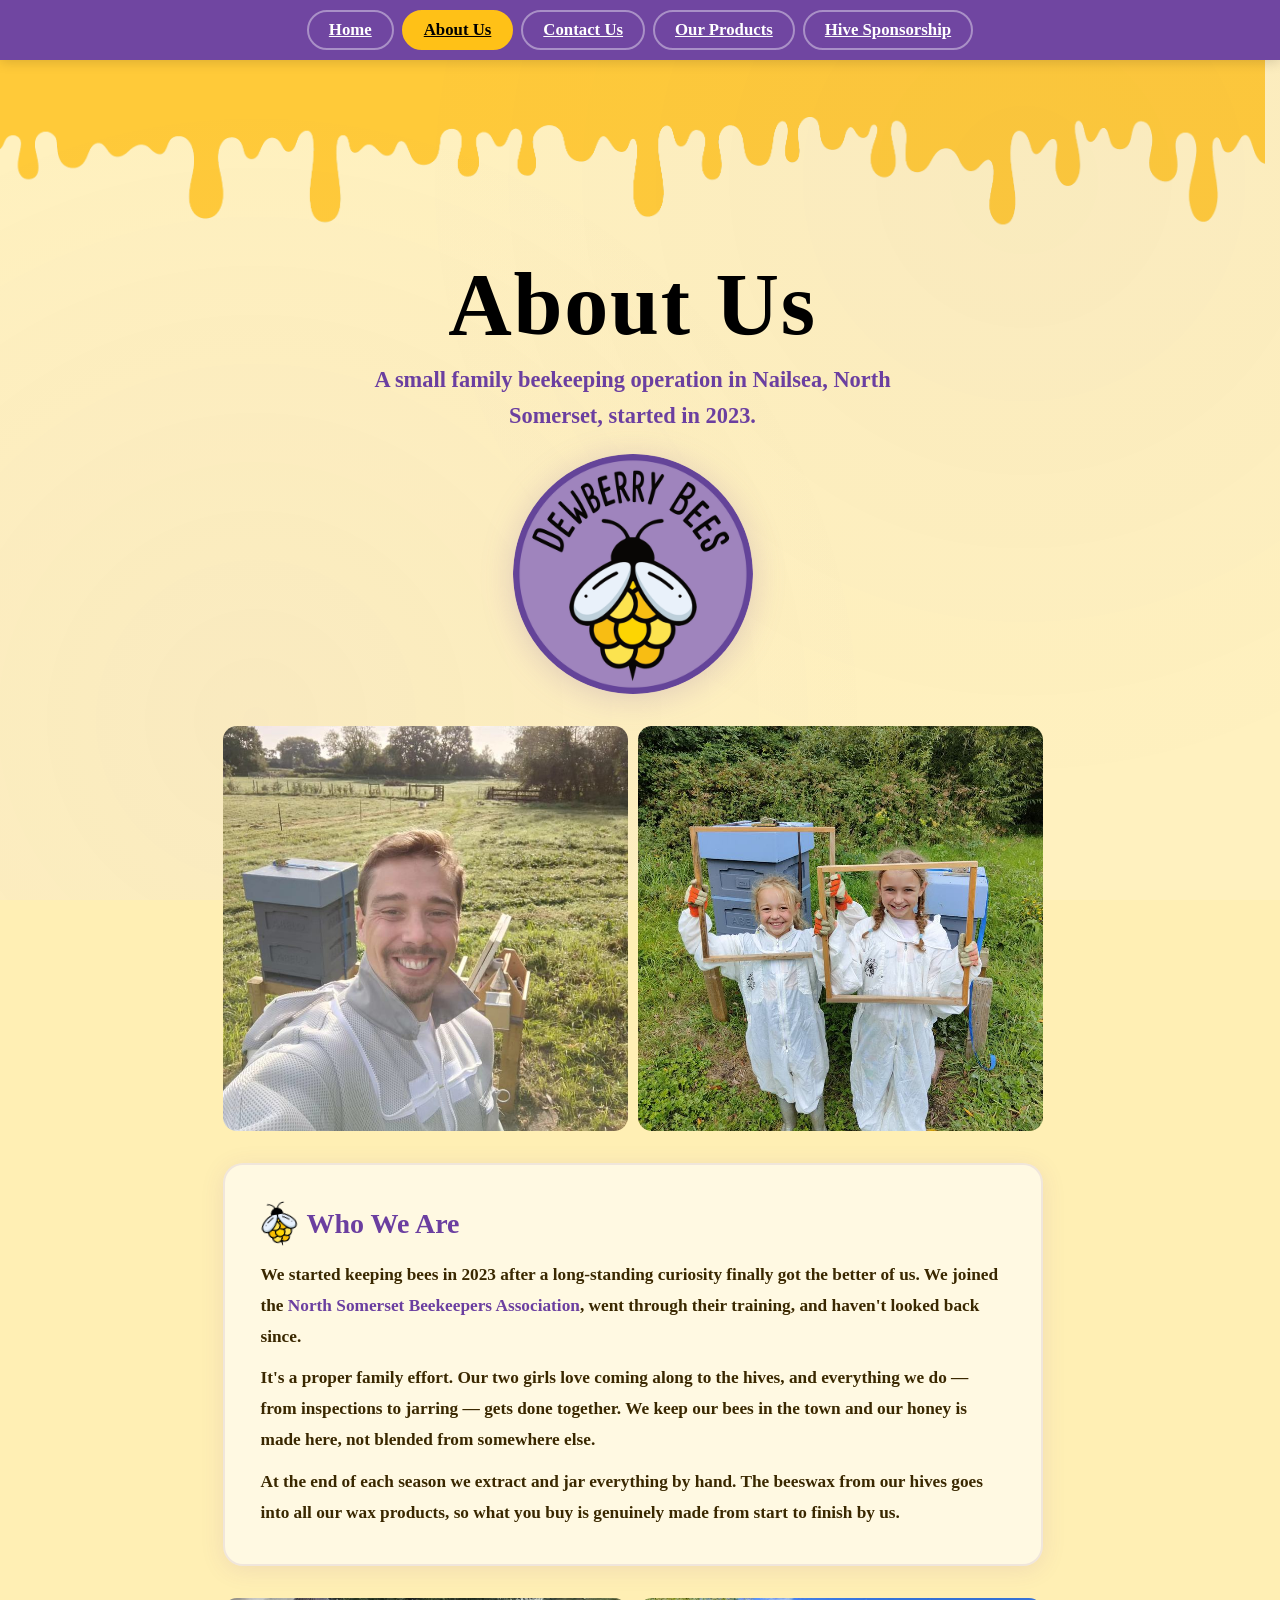
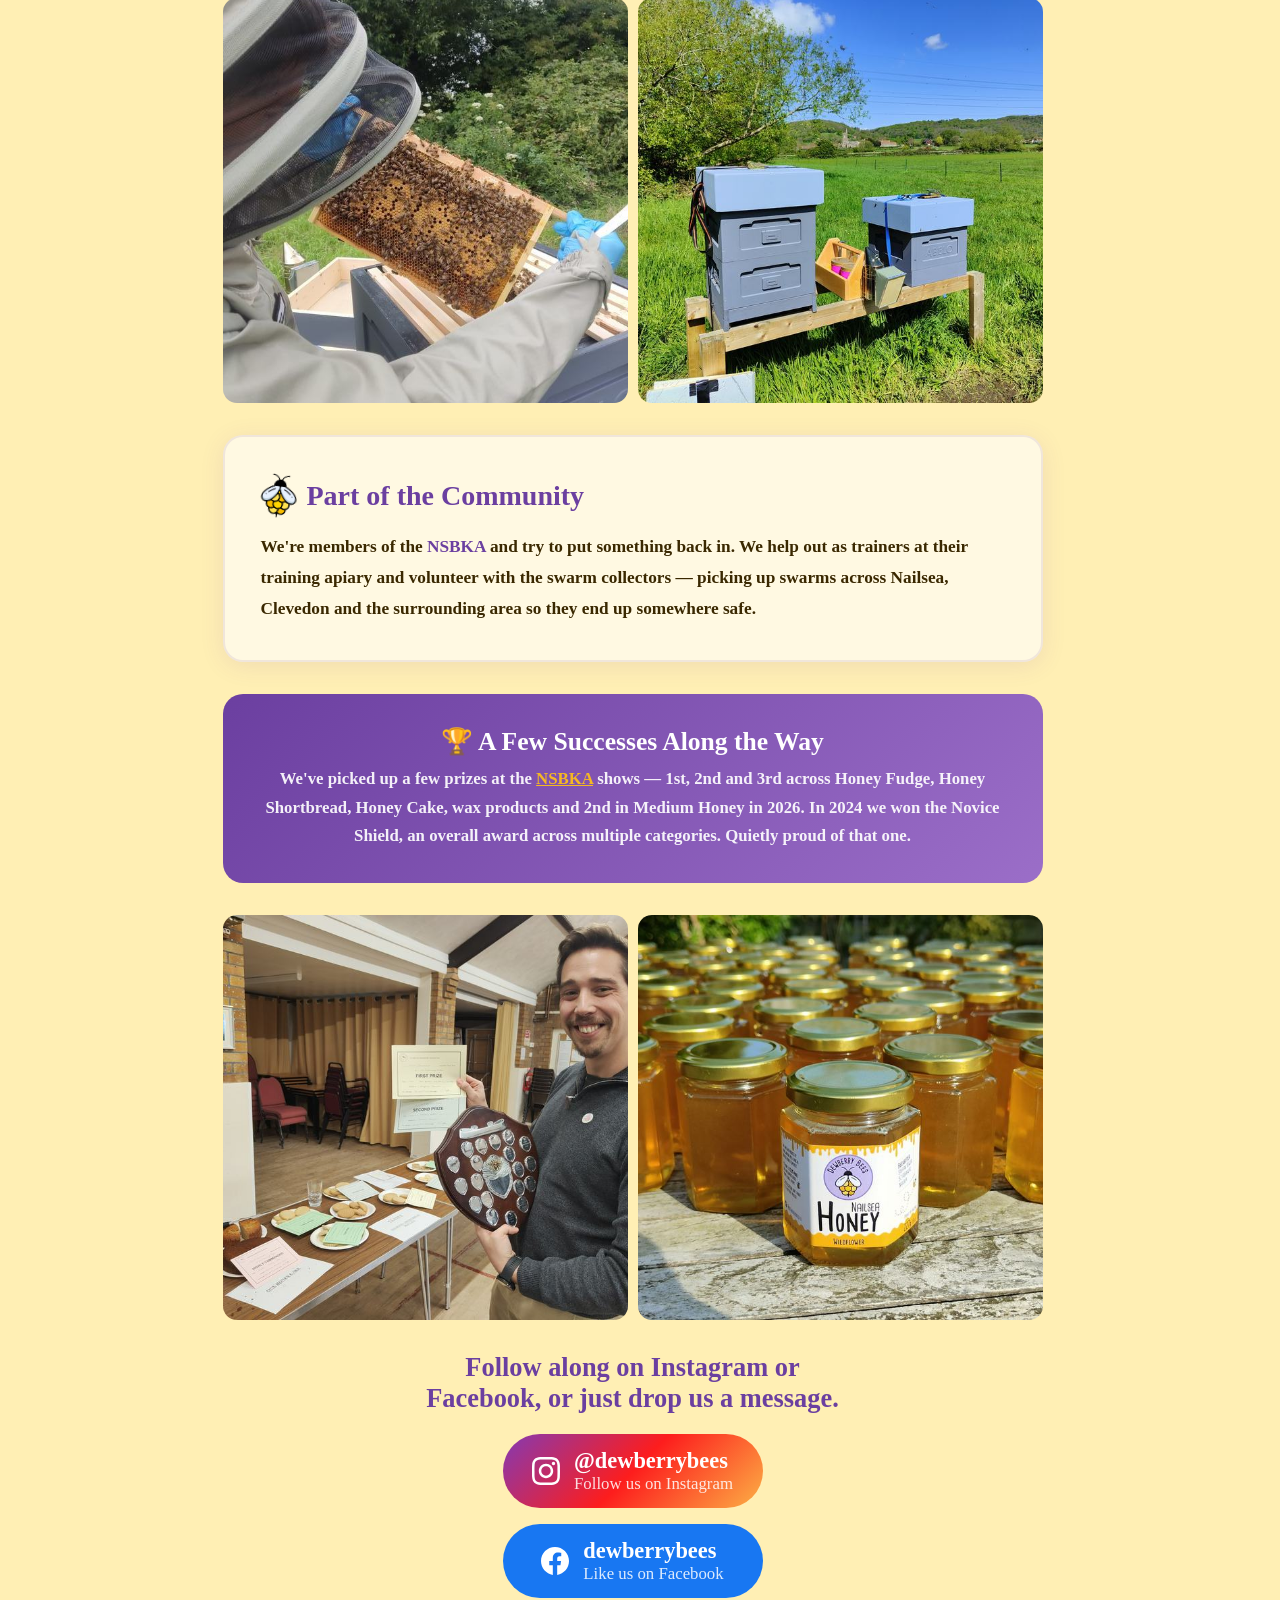
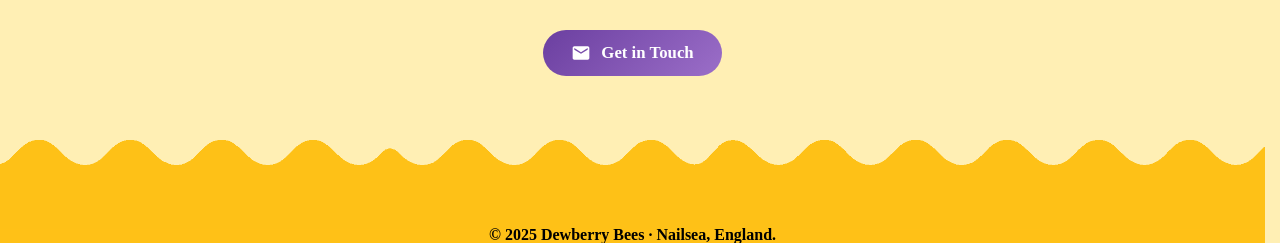
==== commit fb2eefe4: "Add files via upload" ====
--- a/about.html
+++ b/about.html
@@ -275,7 +275,7 @@
 
     <div class="about-intro">
       <h1>About Us</h1>
-      <p class="tagline">A small family beekeeping operation in Nailsea, North Somerset — started in 2023.</p>
+      <p class="tagline">A small family beekeeping operation in Nailsea, North Somerset, started in 2023.</p>
     </div>
 
     <img class="about-logo" src="logo.png" alt="Dewberry Bees" />
@@ -295,13 +295,13 @@
       <div class="story-card">
         <h2><img src="bee-logo.png" alt="" role="presentation" style="transform:rotate(-10deg);" />Who We Are</h2>
         <p>
-          We're a small family beekeeping operation based in Nailsea, North Somerset, that got started in 2023 after a long-standing curiosity about bees finally got the better of us. We joined the <a href="https://www.northsomersetbeekeepers.org/" target="_blank" rel="noopener">North Somerset Beekeepers Association</a> and made the most of their brilliant training — learning everything we needed to look after our own colonies properly.
+          We started keeping bees in 2023 after a long-standing curiosity finally got the better of us. We joined the <a href="https://www.northsomersetbeekeepers.org/" target="_blank" rel="noopener">North Somerset Beekeepers Association</a>, went through their training, and haven't looked back since.
         </p>
         <p>
-          It's very much a family effort. With help from those closest to us, we focus on doing things the right way — sustainably, carefully, and always putting the bees first. Our two girls — our very own Bee Buddies — love coming along to help at the hives too.
+          It's a proper family effort. Our two girls love coming along to the hives, and everything we do — from inspections to jarring — gets done together. We keep our bees in the town and our honey is made here, not blended from somewhere else.
         </p>
         <p>
-          At the end of each season we extract and jar our honey entirely by hand, giving us full control over quality every step of the way. The beeswax we render from the hives is used to make all of our wax products — so everything we make starts with our bees and stays true to what they produce.
+          At the end of each season we extract and jar everything by hand. The beeswax from our hives goes into all our wax products, so what you buy is genuinely made from start to finish by us.
         </p>
       </div>
 
@@ -322,7 +322,7 @@
       <div class="story-card">
         <h2><img src="bee-logo.png" alt="" role="presentation" style="transform:rotate(8deg);" />Part of the Community</h2>
         <p>
-          We're active members of the <a href="https://www.northsomersetbeekeepers.org/" target="_blank" rel="noopener">NSBKA</a> and value the community around us greatly. We volunteer as one of the many trainers at the <a href="https://www.northsomersetbeekeepers.org/" target="_blank" rel="noopener">NSBKA</a>'s training apiary, supporting new beekeepers as they find their feet. We also volunteer with the association's swarm collectors — safely catching and rehoming swarms rather than letting them become a problem.
+          We're members of the <a href="https://www.northsomersetbeekeepers.org/" target="_blank" rel="noopener">NSBKA</a> and try to put something back in. We help out as trainers at their training apiary and volunteer with the swarm collectors — picking up swarms across Nailsea, Clevedon and the surrounding area so they end up somewhere safe.
         </p>
       </div>
 
@@ -332,7 +332,7 @@
     <div class="award-banner">
       <h3>🏆 A Few Successes Along the Way</h3>
       <p>
-        We've had some good results at the <a href="https://www.northsomersetbeekeepers.org/" target="_blank" rel="noopener" style="color:#FFC117;">NSBKA</a> shows — picking up 1st, 2nd and 3rd places across categories including Honey Fudge, Honey Shortbread, Honey Cake and various wax products, plus 2nd place in Medium Honey in 2026. In 2024 we were awarded the Novice Shield, an overall show award given across multiple categories. We're quietly proud of that one.
+        We've picked up a few prizes at the <a href="https://www.northsomersetbeekeepers.org/" target="_blank" rel="noopener" style="color:#FFC117;">NSBKA</a> shows — 1st, 2nd and 3rd across Honey Fudge, Honey Shortbread, Honey Cake, wax products and 2nd in Medium Honey in 2026. In 2024 we won the Novice Shield, an overall award across multiple categories. Quietly proud of that one.
       </p>
     </div>
 
@@ -349,7 +349,7 @@
     <!-- Social + CTA -->
     <!-- Social links -->
     <div class="social-section">
-      <h2 style="text-align:center;width:100%;">Keep up with our adventures on Instagram and Facebook or get in contact to find out more!</h2>
+      <h2 style="text-align:center;width:100%;">Follow along on Instagram or Facebook, or just drop us a message.</h2>
 
       <a class="btn btn-instagram" href="https://www.instagram.com/dewberrybees" target="_blank" rel="noopener">
         <span class="btn-icon">
--- a/styles.css
+++ b/styles.css
@@ -48,15 +48,11 @@
 
     html, body {
       overflow-x: hidden;
-      background-color: var(--bg);
-      background-image: url('honeycomb.png');
-      background-repeat: repeat;
-      background-size: 400px auto;
+      background-color: #FFEFB4;
       font-family: var(--font-bold);
       font-weight: 700;
       color: var(--text);
       min-height: 100vh;
-      overflow-x: hidden;
     }
 
     /* ── Honey drip header ── */
@@ -572,19 +568,28 @@
       justify-content: center;
       gap: 24px;
       width: 100%;
-      max-width: 900px;
+      max-width: 820px;
     }
 
     .sponsor-card {
       background: rgba(255,255,255,0.65);
       border-radius: 20px;
       padding: 32px 28px;
-      width: clamp(240px, 40vw, 360px);
+      width: 100%;
+      box-sizing: border-box;
+      min-width: 0;
       box-shadow: 0 8px 32px rgba(107,63,160,0.12);
       border: 2px solid rgba(107,63,160,0.15);
       transition: transform 0.2s, box-shadow 0.2s;
       display: flex;
       flex-direction: column;
+    }
+
+    @media (min-width: 760px) {
+      .sponsor-card {
+        width: calc(50% - 12px);
+        max-width: 380px;
+      }
     }
 
     .sponsor-card:hover {
@@ -665,10 +670,7 @@
     }
 
     .sponsors-showcase h2 {
-      font-family: var(--font-bold);
-      font-size: clamp(1.4rem, 4vw, 2rem);
-      color: var(--purple-dark);
-      margin-bottom: 20px;
+      /* Overridden by .sponsors-main-heading inline style */
     }
 
     .sponsors-placeholder {
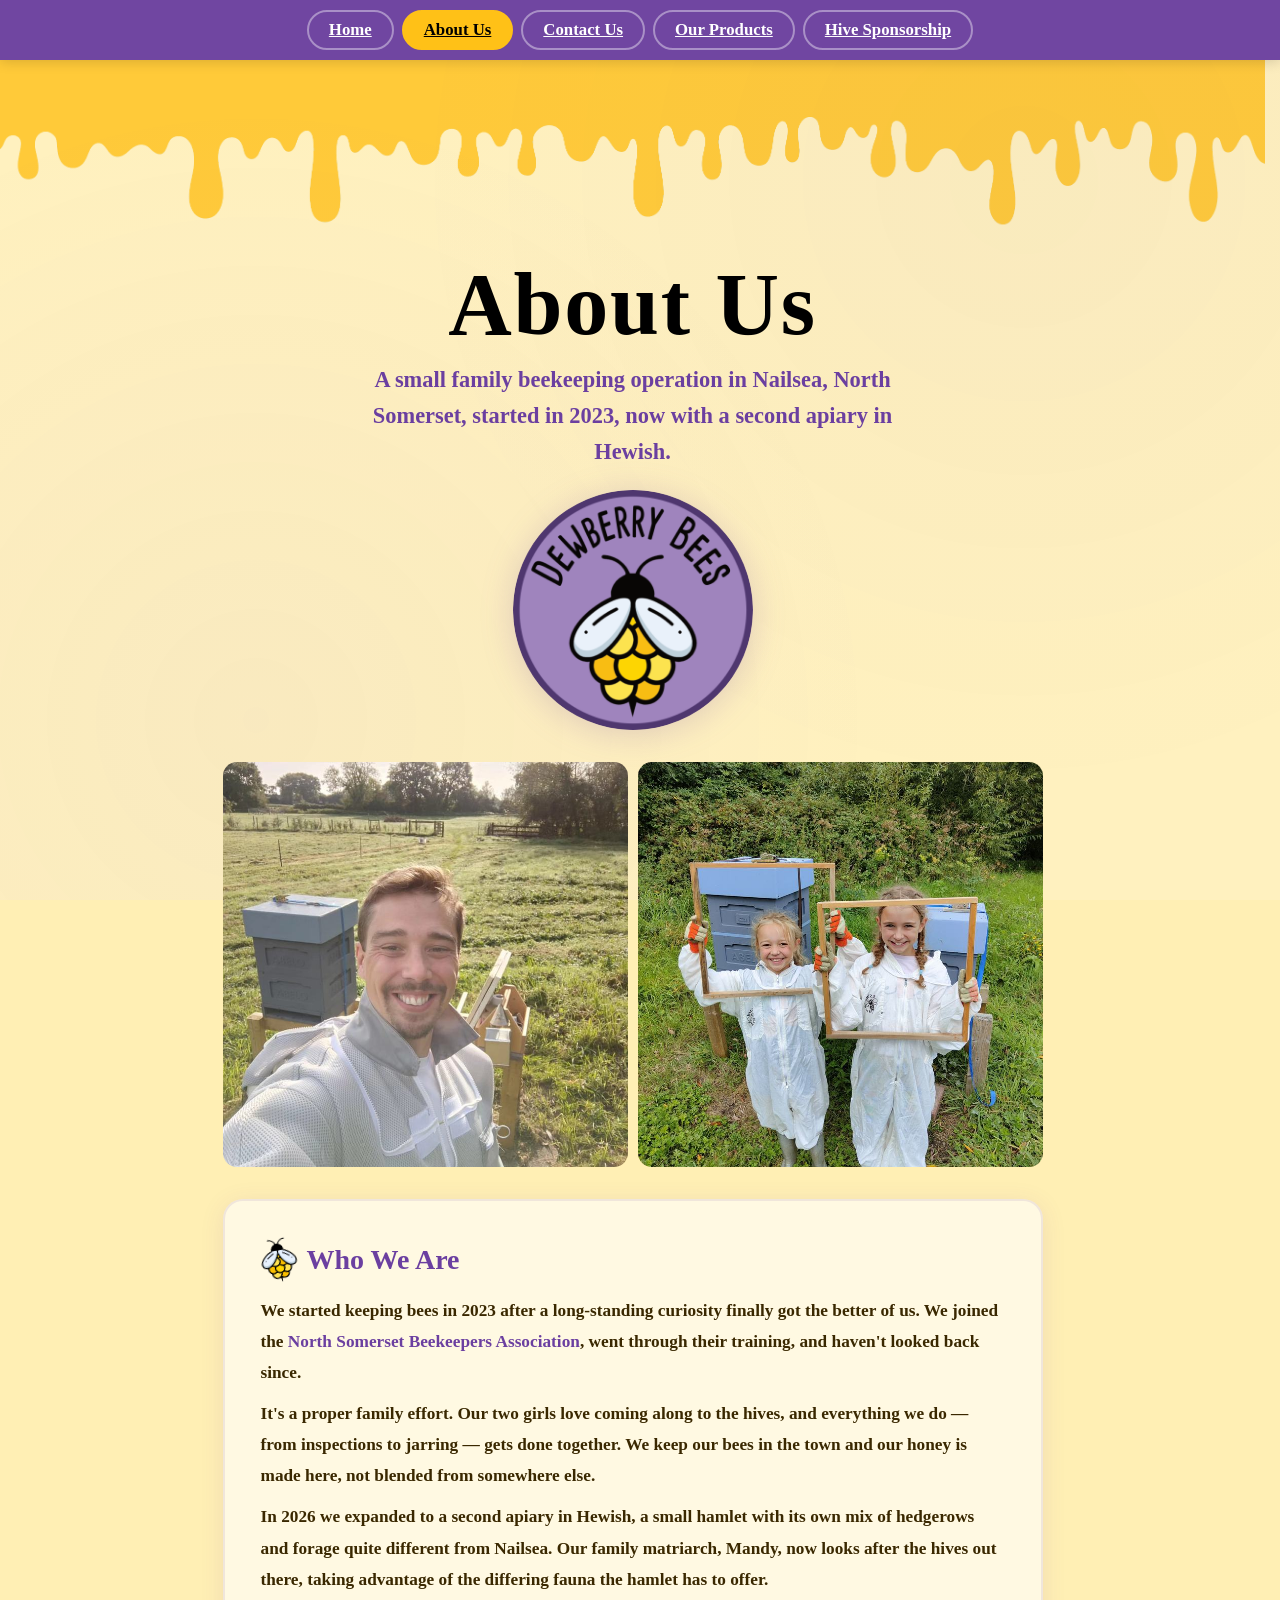
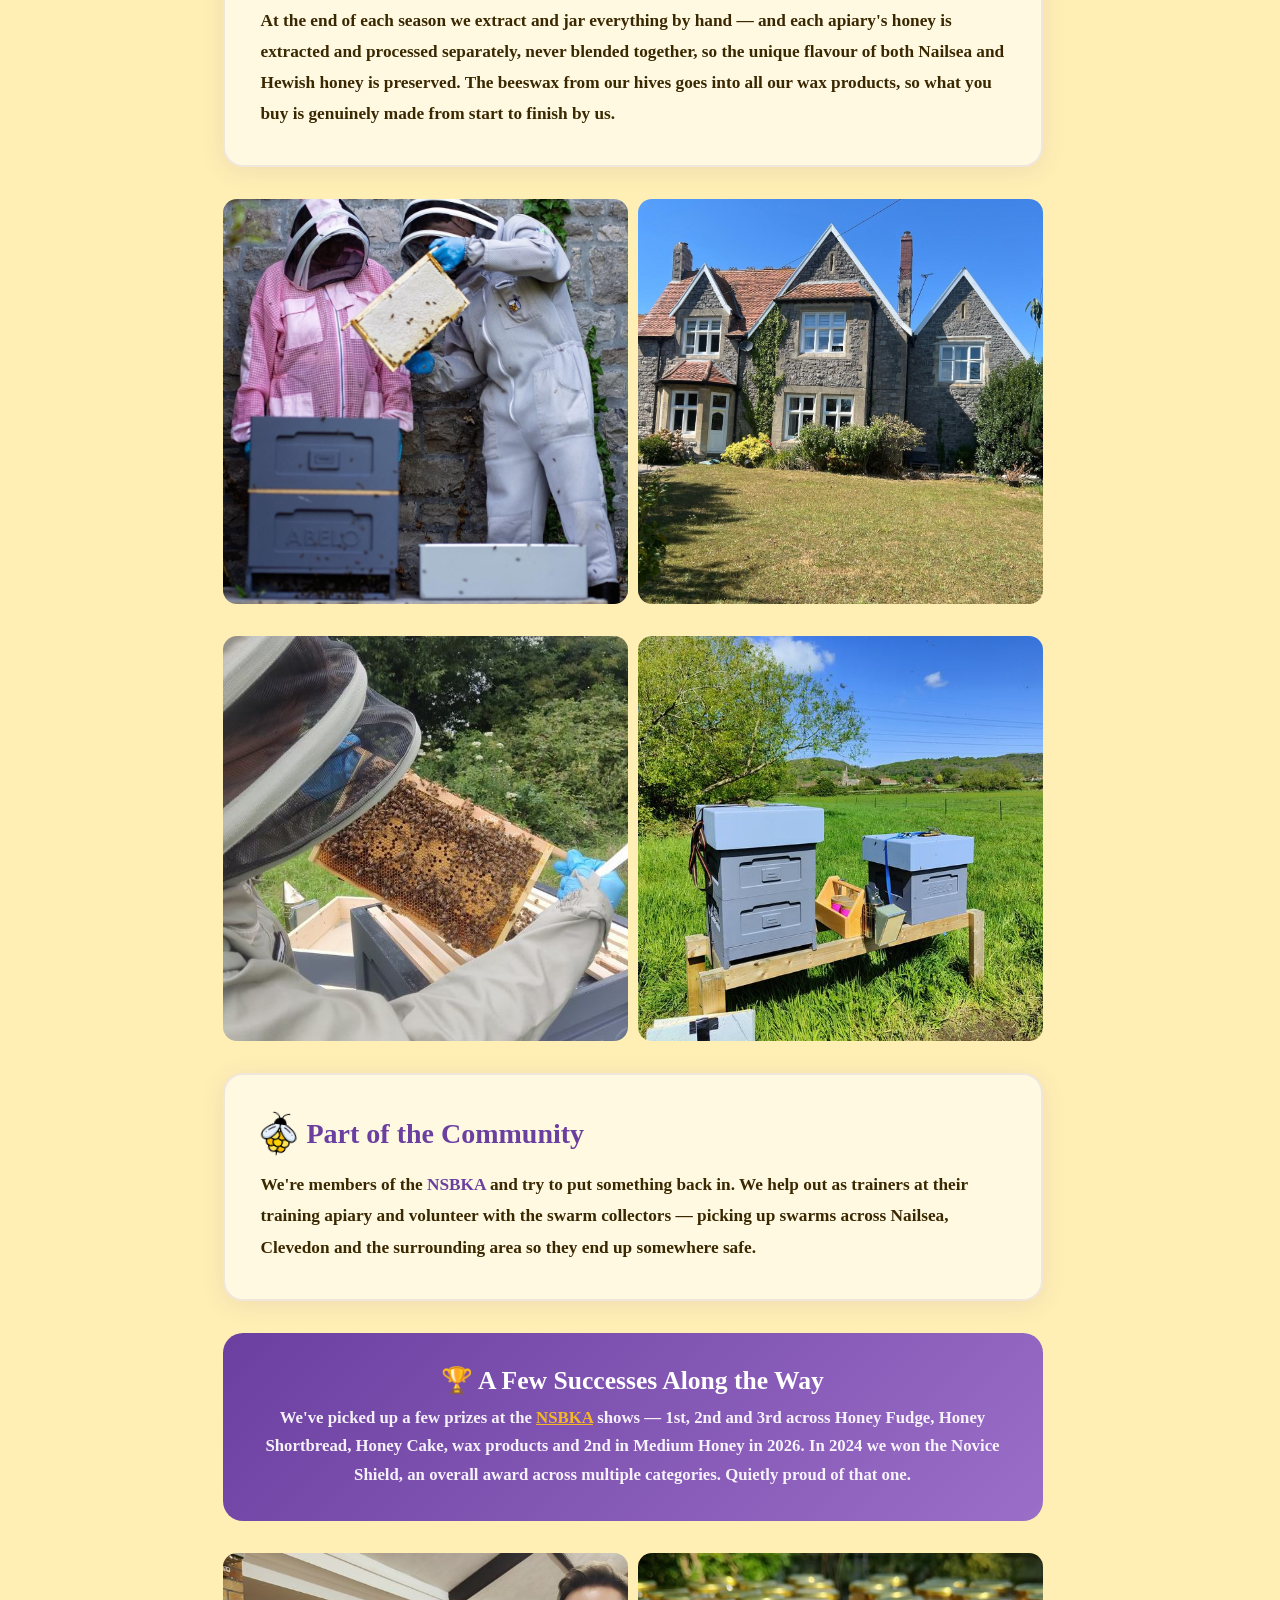
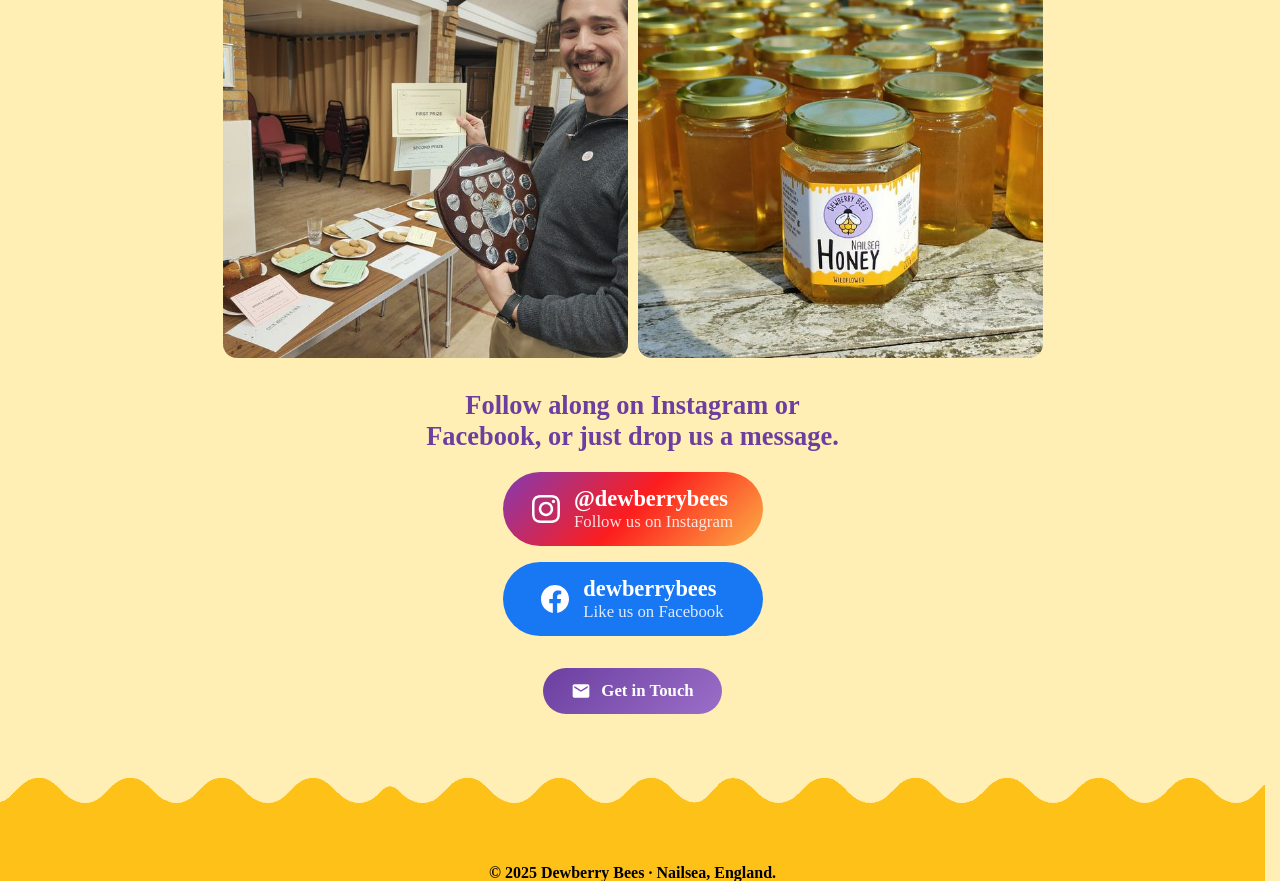
==== commit 14a46c44: "Add files via upload" ====
--- a/about.html
+++ b/about.html
@@ -10,8 +10,8 @@
   <link rel="apple-touch-icon" sizes="180x180" href="apple-touch-icon.png" />
   <link rel="manifest" href="site.webmanifest" />
   <meta name="theme-color" content="#6B3FA0" />
-  <title>About Us | Dewberry Bees — Family Beekeepers in Nailsea, North Somerset</title>
-  <meta name="description" content="Dewberry Bees is a small family beekeeping operation in Nailsea, North Somerset started in 2023. Raw honey, beeswax lip balm and award-winning produce from our apiary." />
+  <title>About Us | Dewberry Bees — Family Beekeepers in Nailsea &amp; Hewish, North Somerset</title>
+  <meta name="description" content="Dewberry Bees is a small family beekeeping operation started in Nailsea, North Somerset in 2023, now with a second apiary in Hewish. Raw honey, beeswax lip balm and award-winning produce from our hives." />
   <link rel="stylesheet" href="styles.css" />
   <style>
     .about-main {
@@ -275,13 +275,13 @@
 
     <div class="about-intro">
       <h1>About Us</h1>
-      <p class="tagline">A small family beekeeping operation in Nailsea, North Somerset, started in 2023.</p>
+      <p class="tagline">A small family beekeeping operation in Nailsea, North Somerset, started in 2023, now with a second apiary in Hewish.</p>
     </div>
 
     <img class="about-logo" src="logo.png" alt="Dewberry Bees" />
 
     <!-- Main photo grid - selfie + hives + family -->
-    <div cla    <div class="photo-grid cols-2" style="max-width:820px;width:100%;">
+    <div class="photo-grid cols-2" style="max-width:820px;width:100%;">
       <a href="about-selfie.jpg" onclick="openLightbox(this); return false;">
         <img src="about-selfie.jpg" alt="At the hives in beekeeping gear" loading="lazy" />
       </a>
@@ -301,10 +301,23 @@
           It's a proper family effort. Our two girls love coming along to the hives, and everything we do — from inspections to jarring — gets done together. We keep our bees in the town and our honey is made here, not blended from somewhere else.
         </p>
         <p>
-          At the end of each season we extract and jar everything by hand. The beeswax from our hives goes into all our wax products, so what you buy is genuinely made from start to finish by us.
+          In 2026 we expanded to a second apiary in Hewish, a small hamlet with its own mix of hedgerows and forage quite different from Nailsea. Our family matriarch, Mandy, now looks after the hives out there, taking advantage of the differing fauna the hamlet has to offer.
+        </p>
+        <p>
+          At the end of each season we extract and jar everything by hand — and each apiary's honey is extracted and processed separately, never blended together, so the unique flavour of both Nailsea and Hewish honey is preserved. The beeswax from our hives goes into all our wax products, so what you buy is genuinely made from start to finish by us.
         </p>
       </div>
 
+    </div>
+
+    <!-- Second apiary photos - Mandy at Hewish -->
+    <div class="photo-grid cols-2" style="max-width:820px;width:100%;">
+      <a href="about-mandy-stefan.jpg" onclick="openLightbox(this); return false;">
+        <img src="about-mandy-stefan.jpg" alt="Mandy and Stefan inspecting a hive" loading="lazy" />
+      </a>
+      <a href="about-old-vicarage.jpg" onclick="openLightbox(this); return false;">
+        <img src="about-old-vicarage.jpg" alt="The Old Vicarage, home of our Hewish apiary" loading="lazy" />
+      </a>
     </div>
 
     <!-- Bees in action photos -->
--- a/styles.css
+++ b/styles.css
@@ -459,7 +459,8 @@
     }
 
     .contact-form input,
-    .contact-form textarea {
+    .contact-form textarea,
+    .contact-form select {
       width: 100%;
       padding: 12px 16px;
       border: 2px solid rgba(107,63,160,0.25);
@@ -472,8 +473,22 @@
       box-sizing: border-box;
     }
 
+    .contact-form select {
+      -webkit-appearance: none;
+      -moz-appearance: none;
+      appearance: none;
+      background-image: url("data:image/svg+xml;charset=UTF-8,%3Csvg xmlns='http://www.w3.org/2000/svg' viewBox='0 0 24 24'%3E%3Cpath fill='%236B3FA0' d='M7 10l5 5 5-5z'/%3E%3C/svg%3E");
+      background-repeat: no-repeat;
+      background-position: right 14px center;
+      background-size: 18px;
+      padding-right: 44px;
+      cursor: pointer;
+      line-height: 1.3;
+    }
+
     .contact-form input:focus,
-    .contact-form textarea:focus {
+    .contact-form textarea:focus,
+    .contact-form select:focus {
       outline: none;
       border-color: var(--purple-dark);
     }
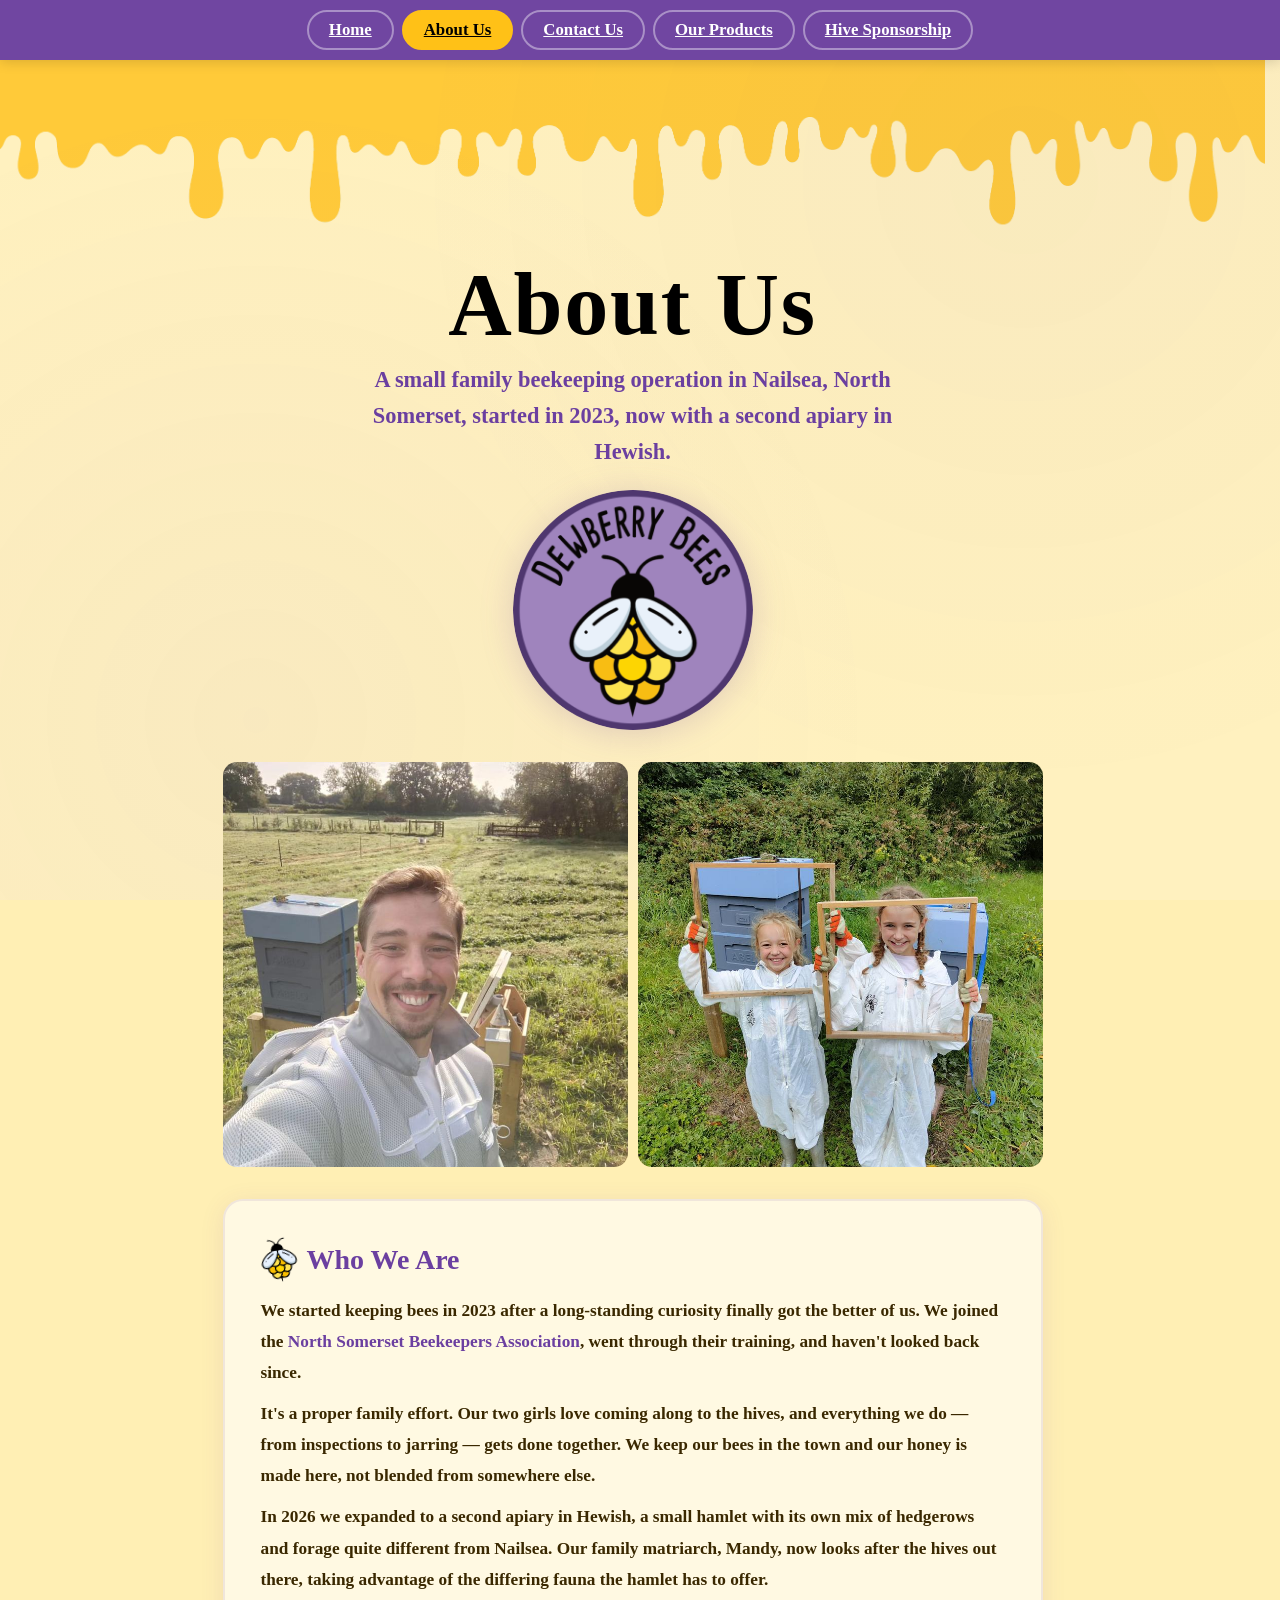
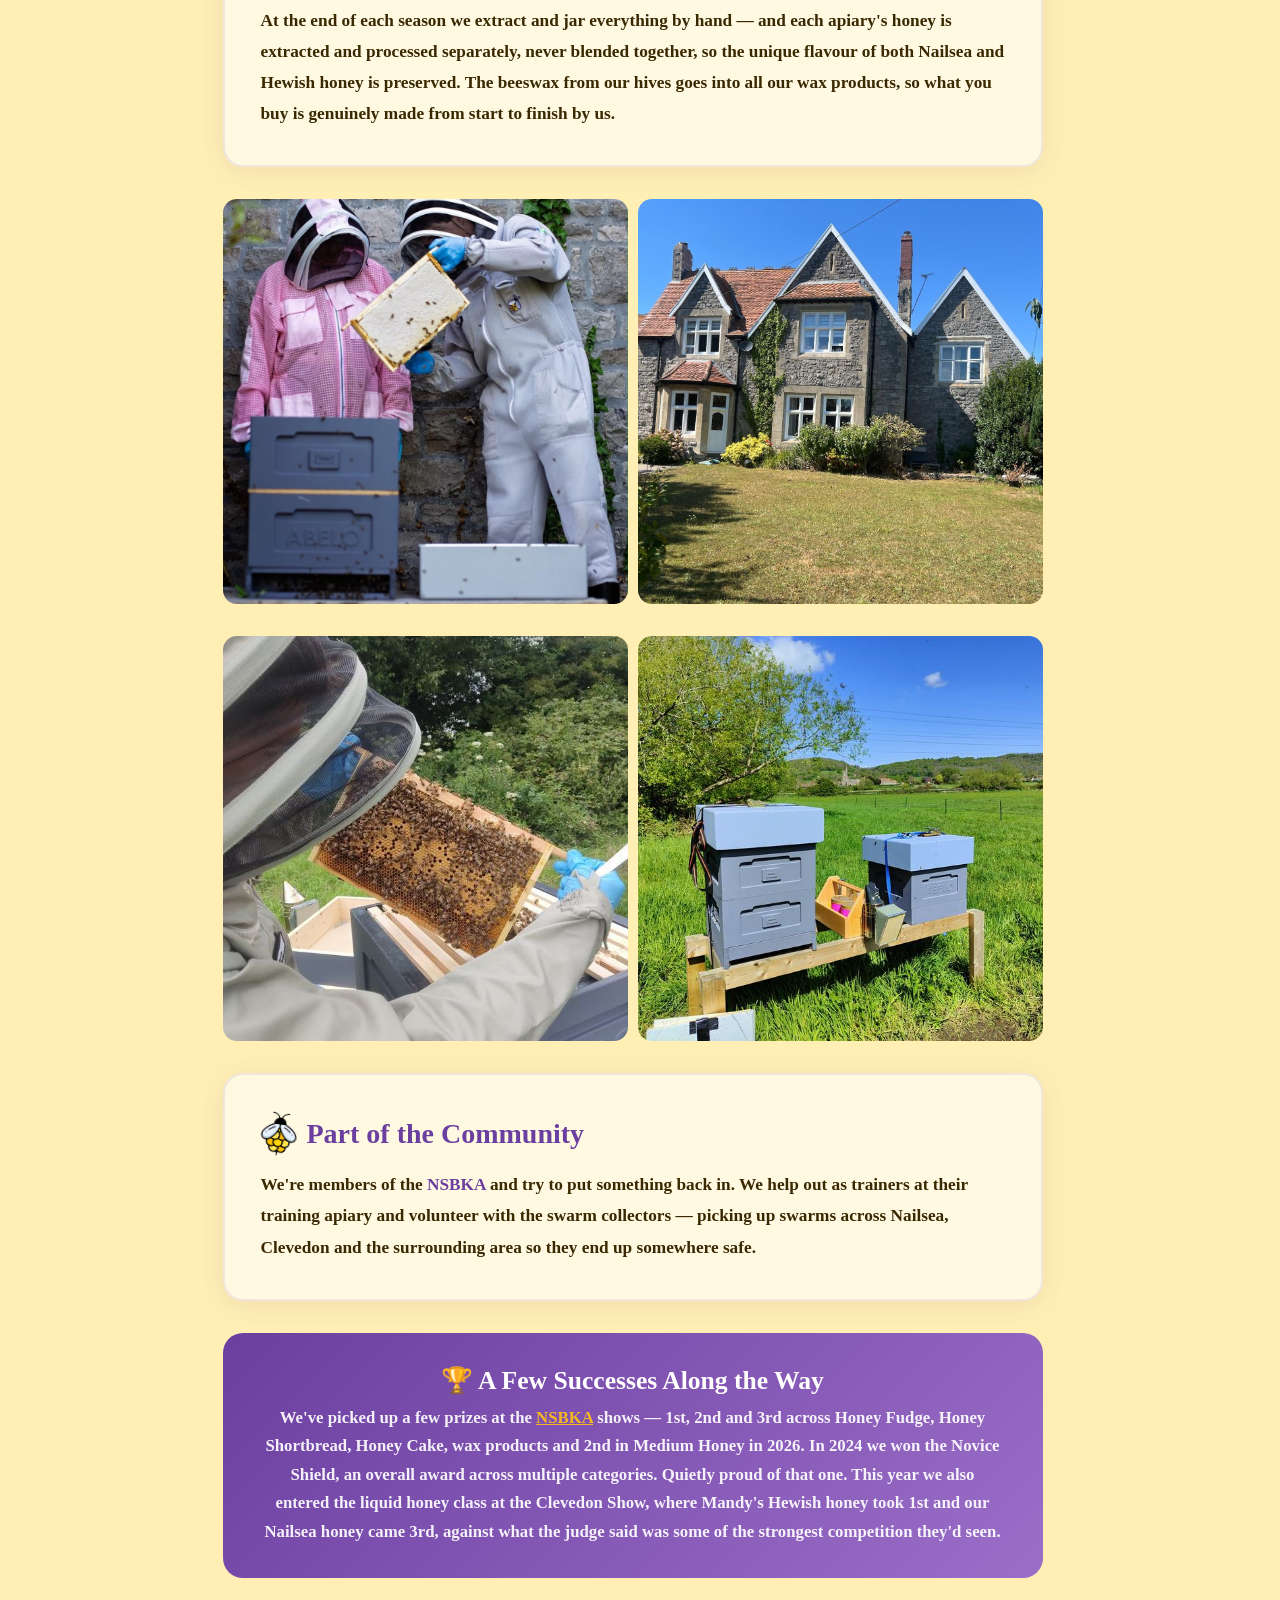
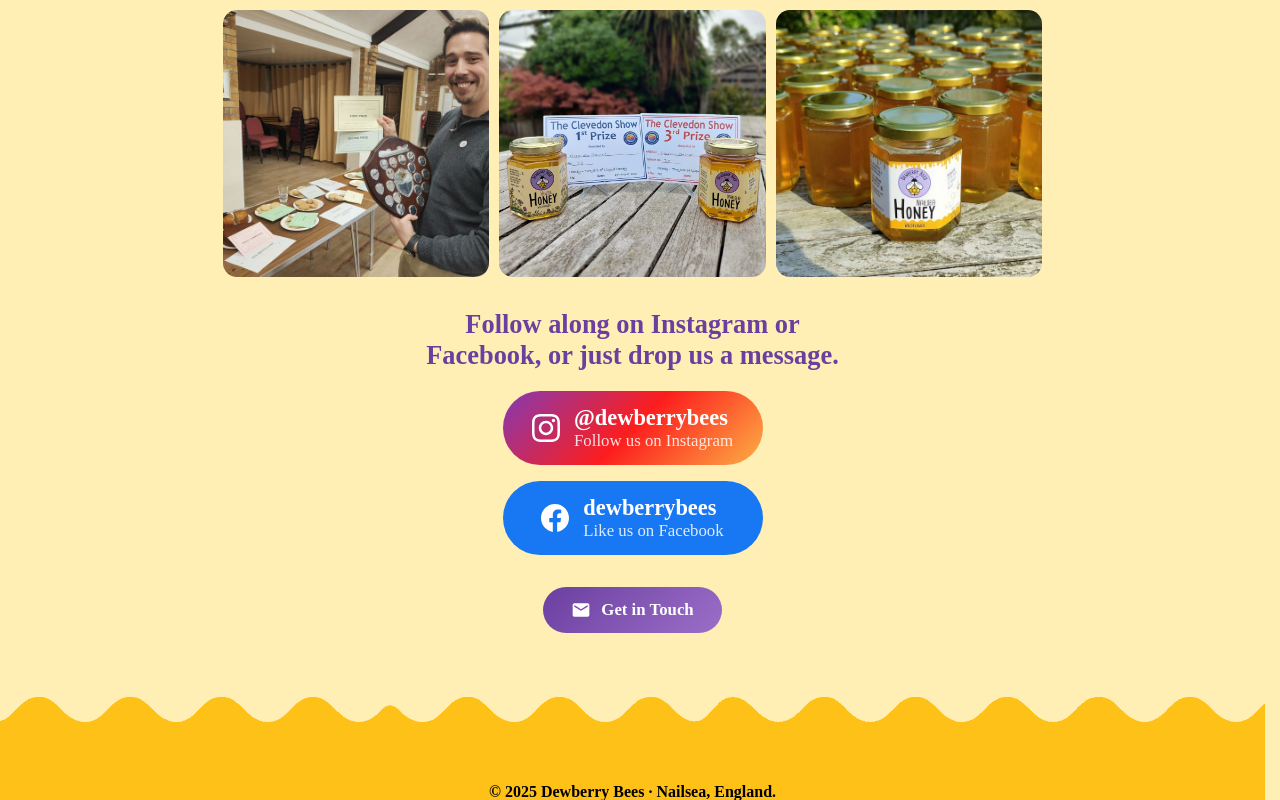
==== commit cb641394: "Honestybox and awards update" ====
--- a/about.html
+++ b/about.html
@@ -1,445 +1,454 @@
-<!DOCTYPE html>
-<html lang="en">
-<head>
-  <meta charset="UTF-8" />
-  <meta name="viewport" content="width=device-width, initial-scale=1.0" />
-  <link rel="canonical" href="https://dewberrybees.com/about.html" />
-  <link rel="icon" type="image/x-icon" href="favicon.ico" />
-  <link rel="icon" type="image/png" sizes="32x32" href="favicon-32x32.png" />
-  <link rel="icon" type="image/png" sizes="16x16" href="favicon-16x16.png" />
-  <link rel="apple-touch-icon" sizes="180x180" href="apple-touch-icon.png" />
-  <link rel="manifest" href="site.webmanifest" />
-  <meta name="theme-color" content="#6B3FA0" />
-  <title>About Us | Dewberry Bees — Family Beekeepers in Nailsea &amp; Hewish, North Somerset</title>
-  <meta name="description" content="Dewberry Bees is a small family beekeeping operation started in Nailsea, North Somerset in 2023, now with a second apiary in Hewish. Raw honey, beeswax lip balm and award-winning produce from our hives." />
-  <link rel="stylesheet" href="styles.css" />
-  <style>
-    .about-main {
-      display: flex;
-      flex-direction: column;
-      align-items: center;
-      padding: clamp(14px, 3vw, 28px) 20px clamp(36px, 6vw, 64px);
-      gap: 32px;
-      position: relative;
-      z-index: 1;
-    }
-
-    .about-intro {
-      text-align: center;
-      max-width: 660px;
-      margin-bottom: -12px;
-    }
-
-    .about-intro h1 {
-      font-family: var(--font-bold);
-      font-weight: 700;
-      font-size: clamp(3rem, 10vw, 5.5rem);
-      color: #000;
-      line-height: 1.1;
-    }
-
-    .about-intro .tagline {
-      font-family: var(--font-bold);
-      font-size: clamp(1.1rem, 3vw, 1.4rem);
-      color: var(--purple-dark);
-      margin-top: 8px;
-      line-height: 1.6;
-    }
-
-    .about-logo {
-      width: clamp(150px, 34vw, 240px);
-      height: auto;
-      border-radius: 50%;
-      filter: drop-shadow(0 4px 16px rgba(107,63,160,0.2));
-    }
-
-    /* Story cards */
-    .story-block {
-      width: 100%;
-      max-width: 820px;
-      display: flex;
-      flex-direction: column;
-      gap: 24px;
-    }
-
-    .story-card {
-      background: rgba(255,255,255,0.62);
-      border-radius: 20px;
-      padding: clamp(22px, 4vw, 36px);
-      box-shadow: 0 4px 24px rgba(107,63,160,0.1);
-      border: 2px solid rgba(107,63,160,0.1);
-    }
-
-    .story-card h2 {
-      font-family: var(--font-bold);
-      font-weight: 700;
-      font-size: clamp(1.3rem, 3.5vw, 1.75rem);
-      color: var(--purple-dark);
-      margin-bottom: 12px;
-      display: flex;
-      align-items: center;
-      gap: 10px;
-    }
-
-    .story-card h2 img {
-      width: 36px;
-      height: auto;
-      flex-shrink: 0;
-    }
-
-    .story-card p {
-      font-family: var(--font-bold);
-      font-size: clamp(0.95rem, 2.4vw, 1.08rem);
-      color: #3a2800;
-      line-height: 1.8;
-      margin-bottom: 10px;
-    }
-
-    .story-card p:last-child { margin-bottom: 0; }
-
-    .story-card a {
-      color: var(--purple-dark);
-      font-weight: 700;
-      text-decoration: none;
-    }
-
-    .story-card a:hover { text-decoration: underline; }
-
-    /* Photo grid */
-    .photo-grid {
-      display: grid;
-      gap: 10px;
-      width: 100%;
-      max-width: 820px;
-    }
-
-    .photo-grid.cols-2 { grid-template-columns: 1fr 1fr; }
-    .photo-grid.cols-3 { grid-template-columns: 1fr 1fr 1fr; }
-
-    @media (max-width: 500px) {
-      .photo-grid.cols-3 { grid-template-columns: 1fr 1fr; }
-    }
-
-    .photo-grid a {
-      display: block;
-      overflow: hidden;
-      border-radius: 14px;
-      cursor: zoom-in;
-    }
-
-    .photo-grid img {
-      width: 100%;
-      height: 100%;
-      object-fit: cover;
-      aspect-ratio: 1/1;
-      display: block;
-      transition: transform 0.3s ease;
-    }
-
-    .photo-grid a:hover img {
-      transform: scale(1.04);
-    }
-
-    /* Lightbox */
-    .lightbox {
-      display: none;
-      position: fixed;
-      inset: 0;
-      background: rgba(0,0,0,0.88);
-      z-index: 999;
-      align-items: center;
-      justify-content: center;
-      padding: 20px;
-      cursor: zoom-out;
-    }
-
-    .lightbox.open { display: flex; }
-
-    .lightbox img {
-      max-width: 95vw;
-      max-height: 90vh;
-      border-radius: 12px;
-      object-fit: contain;
-      box-shadow: 0 8px 40px rgba(0,0,0,0.5);
-    }
-
-    .lightbox-close {
-      position: absolute;
-      top: 16px;
-      right: 20px;
-      color: #fff;
-      font-size: 2rem;
-      cursor: pointer;
-      font-family: sans-serif;
-      line-height: 1;
-      opacity: 0.8;
-    }
-
-    .lightbox-close:hover { opacity: 1; }
-
-    /* Award banner */
-    .award-banner {
-      background: linear-gradient(135deg, var(--purple-dark), var(--purple-light));
-      border-radius: 20px;
-      padding: clamp(20px, 4vw, 32px) clamp(24px, 5vw, 40px);
-      text-align: center;
-      width: 100%;
-      max-width: 820px;
-      color: #fff;
-    }
-
-    .award-banner h3 {
-      font-family: var(--font-bold);
-      font-size: clamp(1.2rem, 3.5vw, 1.6rem);
-      margin-bottom: 8px;
-    }
-
-    .award-banner p {
-      font-family: var(--font-bold);
-      font-size: clamp(0.92rem, 2.3vw, 1.05rem);
-      opacity: 0.92;
-      line-height: 1.7;
-    }
-
-    /* CTA section */
-    .about-cta {
-      display: flex;
-      flex-wrap: wrap;
-      justify-content: center;
-      align-items: center;
-      text-align: center;
-      gap: 14px;
-      width: 100%;
-      max-width: 500px;
-      margin: 0 auto;
-    }
-
-    .cta-contact-btn {
-      display: inline-flex;
-      align-items: center;
-      justify-content: center;
-      gap: 10px;
-      padding: 13px 28px;
-      background: linear-gradient(135deg, var(--purple-dark), var(--purple-light));
-      color: #fff;
-      font-family: var(--font-bold);
-      font-size: 1.05rem;
-      font-weight: 700;
-      border-radius: 50px;
-      text-decoration: none;
-      transition: transform 0.2s, box-shadow 0.2s;
-    }
-
-    .cta-contact-btn:hover {
-      transform: translateY(-2px);
-      box-shadow: 0 6px 20px rgba(107,63,160,0.3);
-    }
-
-    .about-main .social-section {
-      align-items: center;
-      text-align: center;
-      width: 100%;
-      max-width: 420px;
-    }
-    .about-main .social-section h2 {
-      text-align: center;
-      width: 100%;
-    }
-  </style>
-  <script>
-    document.addEventListener('DOMContentLoaded', function() {
-      var el = document.getElementById('nav-about');
-      if (el) el.classList.add('active');
-    });
-  </script>
-</head>
-<body>
-
-<nav class="nav-bar">
-    <div class="nav-links">
-      <a href="index.html" class="nav-btn" id="nav-home">Home</a>
-      <a href="about.html" class="nav-btn" id="nav-about">About Us</a>
-      <a href="contact.html" class="nav-btn" id="nav-contact">Contact Us</a>
-      <a href="products.html" class="nav-btn" id="nav-products">Our Products</a>
-      <a href="sponsorship.html" class="nav-btn" id="nav-sponsor">Hive Sponsorship</a>
-    </div>
-  </nav>
-
-  <div class="nav-spacer" id="nav-spacer"></div>
-
-  <header class="site-header">
-    <img src="drips.png" alt="" role="presentation" />
-  </header>
-
-  <main class="about-main">
-
-    <div class="about-intro">
-      <h1>About Us</h1>
-      <p class="tagline">A small family beekeeping operation in Nailsea, North Somerset, started in 2023, now with a second apiary in Hewish.</p>
-    </div>
-
-    <img class="about-logo" src="logo.png" alt="Dewberry Bees" />
-
-    <!-- Main photo grid - selfie + hives + family -->
-    <div class="photo-grid cols-2" style="max-width:820px;width:100%;">
-      <a href="about-selfie.jpg" onclick="openLightbox(this); return false;">
-        <img src="about-selfie.jpg" alt="At the hives in beekeeping gear" loading="lazy" />
-      </a>
-      <a href="about-family.jpg" onclick="openLightbox(this); return false;">
-        <img src="about-family.jpg" alt="The family helping at the apiary" loading="lazy" />
-      </a>
-    </div>
-
-    <div class="story-block">
-
-      <div class="story-card">
-        <h2><img src="bee-logo.png" alt="" role="presentation" style="transform:rotate(-10deg);" />Who We Are</h2>
-        <p>
-          We started keeping bees in 2023 after a long-standing curiosity finally got the better of us. We joined the <a href="https://www.northsomersetbeekeepers.org/" target="_blank" rel="noopener">North Somerset Beekeepers Association</a>, went through their training, and haven't looked back since.
-        </p>
-        <p>
-          It's a proper family effort. Our two girls love coming along to the hives, and everything we do — from inspections to jarring — gets done together. We keep our bees in the town and our honey is made here, not blended from somewhere else.
-        </p>
-        <p>
-          In 2026 we expanded to a second apiary in Hewish, a small hamlet with its own mix of hedgerows and forage quite different from Nailsea. Our family matriarch, Mandy, now looks after the hives out there, taking advantage of the differing fauna the hamlet has to offer.
-        </p>
-        <p>
-          At the end of each season we extract and jar everything by hand — and each apiary's honey is extracted and processed separately, never blended together, so the unique flavour of both Nailsea and Hewish honey is preserved. The beeswax from our hives goes into all our wax products, so what you buy is genuinely made from start to finish by us.
-        </p>
-      </div>
-
-    </div>
-
-    <!-- Second apiary photos - Mandy at Hewish -->
-    <div class="photo-grid cols-2" style="max-width:820px;width:100%;">
-      <a href="about-mandy-stefan.jpg" onclick="openLightbox(this); return false;">
-        <img src="about-mandy-stefan.jpg" alt="Mandy and Stefan inspecting a hive" loading="lazy" />
-      </a>
-      <a href="about-old-vicarage.jpg" onclick="openLightbox(this); return false;">
-        <img src="about-old-vicarage.jpg" alt="The Old Vicarage, home of our Hewish apiary" loading="lazy" />
-      </a>
-    </div>
-
-    <!-- Bees in action photos -->
-    <div class="photo-grid cols-2" style="max-width:820px;width:100%;">
-      <a href="about-inspection.jpg" onclick="openLightbox(this); return false;">
-        <img src="about-inspection.jpg" alt="Inspecting a frame of bees" loading="lazy" />
-      </a>
-      <a href="about-hives.jpg" onclick="openLightbox(this); return false;">
-        <img src="about-hives.jpg" alt="Our hives in the North Somerset countryside" loading="lazy" />
-      </a>
-    </div>
-
-    <div class="story-block">
-
-      <div class="story-card">
-        <h2><img src="bee-logo.png" alt="" role="presentation" style="transform:rotate(8deg);" />Part of the Community</h2>
-        <p>
-          We're members of the <a href="https://www.northsomersetbeekeepers.org/" target="_blank" rel="noopener">NSBKA</a> and try to put something back in. We help out as trainers at their training apiary and volunteer with the swarm collectors — picking up swarms across Nailsea, Clevedon and the surrounding area so they end up somewhere safe.
-        </p>
-      </div>
-
-    </div>
-
-    <!-- Award banner + trophy photo -->
-    <div class="award-banner">
-      <h3>🏆 A Few Successes Along the Way</h3>
-      <p>
-        We've picked up a few prizes at the <a href="https://www.northsomersetbeekeepers.org/" target="_blank" rel="noopener" style="color:#FFC117;">NSBKA</a> shows — 1st, 2nd and 3rd across Honey Fudge, Honey Shortbread, Honey Cake, wax products and 2nd in Medium Honey in 2026. In 2024 we won the Novice Shield, an overall award across multiple categories. Quietly proud of that one.
-      </p>
-    </div>
-
-    <!-- Trophy + jars photos -->
-    <div class="photo-grid cols-2" style="max-width:820px;width:100%;">
-      <a href="about-trophy.jpg" onclick="openLightbox(this); return false;">
-        <img src="about-trophy.jpg" alt="Winning the Novice Shield at the NSBKA show 2024" loading="lazy" />
-      </a>
-      <a href="about-jars.jpg" onclick="openLightbox(this); return false;">
-        <img src="about-jars.jpg" alt="Rows of our Nailsea Wildflower Honey jars" loading="lazy" />
-      </a>
-    </div>
-
-    <!-- Social + CTA -->
-    <!-- Social links -->
-    <div class="social-section">
-      <h2 style="text-align:center;width:100%;">Follow along on Instagram or Facebook, or just drop us a message.</h2>
-
-      <a class="btn btn-instagram" href="https://www.instagram.com/dewberrybees" target="_blank" rel="noopener">
-        <span class="btn-icon">
-          <!-- Instagram SVG icon -->
-          <svg viewBox="0 0 24 24" fill="white" xmlns="http://www.w3.org/2000/svg" width="28" height="28">
-            <path d="M12 2.163c3.204 0 3.584.012 4.85.07 3.252.148 4.771 1.691 4.919 4.919.058 1.265.069 1.645.069 4.849 0 3.205-.012 3.584-.069 4.849-.149 3.225-1.664 4.771-4.919 4.919-1.266.058-1.644.07-4.85.07-3.204 0-3.584-.012-4.849-.07-3.26-.149-4.771-1.699-4.919-4.92-.058-1.265-.07-1.644-.07-4.849 0-3.204.013-3.583.07-4.849.149-3.227 1.664-4.771 4.919-4.919 1.266-.057 1.645-.069 4.849-.069zm0-2.163c-3.259 0-3.667.014-4.947.072-4.358.2-6.78 2.618-6.98 6.98-.059 1.281-.073 1.689-.073 4.948 0 3.259.014 3.668.072 4.948.2 4.358 2.618 6.78 6.98 6.98 1.281.058 1.689.072 4.948.072 3.259 0 3.668-.014 4.948-.072 4.354-.2 6.782-2.618 6.979-6.98.059-1.28.073-1.689.073-4.948 0-3.259-.014-3.667-.072-4.947-.196-4.354-2.617-6.78-6.979-6.98-1.281-.059-1.69-.073-4.949-.073zm0 5.838c-3.403 0-6.162 2.759-6.162 6.162s2.759 6.163 6.162 6.163 6.162-2.759 6.162-6.163c0-3.403-2.759-6.162-6.162-6.162zm0 10.162c-2.209 0-4-1.79-4-4 0-2.209 1.791-4 4-4s4 1.791 4 4c0 2.21-1.791 4-4 4zm6.406-11.845c-.796 0-1.441.645-1.441 1.44s.645 1.44 1.441 1.44c.795 0 1.439-.645 1.439-1.44s-.644-1.44-1.439-1.44z"/>
-          </svg>
-        </span>
-        <span class="btn-text">
-          <span class="btn-handle">@dewberrybees</span>
-          <span class="btn-platform">Follow us on Instagram</span>
-        </span>
-      </a>
-
-      <a class="btn btn-facebook" href="https://www.facebook.com/dewberrybees" target="_blank" rel="noopener">
-        <span class="btn-icon">
-          <!-- Facebook SVG icon -->
-          <svg viewBox="0 0 24 24" fill="white" xmlns="http://www.w3.org/2000/svg" width="28" height="28">
-            <path d="M24 12.073c0-6.627-5.373-12-12-12s-12 5.373-12 12c0 5.99 4.388 10.954 10.125 11.854v-8.385H7.078v-3.47h3.047V9.43c0-3.007 1.792-4.669 4.533-4.669 1.312 0 2.686.235 2.686.235v2.953H15.83c-1.491 0-1.956.925-1.956 1.874v2.25h3.328l-.532 3.47h-2.796v8.385C19.612 23.027 24 18.062 24 12.073z"/>
-          </svg>
-        </span>
-        <span class="btn-text">
-          <span class="btn-handle">dewberrybees</span>
-          <span class="btn-platform">Like us on Facebook</span>
-        </span>
-      </a>
-    </div>
-
-    <div class="about-cta">
-      <a href="contact.html" class="cta-contact-btn">
-        <svg viewBox="0 0 24 24" fill="white" width="20" height="20"><path d="M20 4H4c-1.1 0-2 .9-2 2v12c0 1.1.9 2 2 2h16c1.1 0 2-.9 2-2V6c0-1.1-.9-2-2-2zm0 4l-8 5-8-5V6l8 5 8-5v2z"/></svg>
-        Get in Touch
-      </a>
-    </div>
-
-  </main>
-
-  <footer>
-    <img src="bottom-wave.png" alt="" role="presentation" style="display:block;width:100%;height:auto;margin:0;padding:0;border:none;" />
-    <p style="background-color:#FFC117;color:#000000;font-family:var(--font-bold);font-weight:700;font-size:1rem;text-align:center;margin:0;padding:6px 16px 8px;">© 2025 Dewberry Bees · Nailsea, England.</p>
-  </footer>
-
-  <!-- Lightbox -->
-  <div class="lightbox" id="lightbox" onclick="closeLightbox()">
-    <span class="lightbox-close" onclick="closeLightbox()">✕</span>
-    <img id="lightbox-img" src="" alt="" />
-  </div>
-
-  <script>
-    function adjustForNav() {
-      var nav = document.querySelector('.nav-bar');
-      var spacer = document.getElementById('nav-spacer');
-      if (nav && spacer) spacer.style.height = nav.offsetHeight + 'px';
-    }
-    adjustForNav();
-    window.addEventListener('resize', adjustForNav);
-    window.addEventListener('load', adjustForNav);
-
-    function openLightbox(el) {
-      var lb = document.getElementById('lightbox');
-      var img = document.getElementById('lightbox-img');
-      img.src = el.href;
-      img.alt = el.querySelector('img').alt;
-      lb.classList.add('open');
-      document.body.style.overflow = 'hidden';
-    }
-
-    function closeLightbox() {
-      document.getElementById('lightbox').classList.remove('open');
-      document.getElementById('lightbox-img').src = '';
-      document.body.style.overflow = '';
-    }
-
-    document.addEventListener('keydown', function(e) {
-      if (e.key === 'Escape') closeLightbox();
-    });
-  </script>
-
-</body>
-</html>+<!DOCTYPE html>
+<html lang="en">
+<head>
+  <meta charset="UTF-8" />
+  <meta name="viewport" content="width=device-width, initial-scale=1.0" />
+  <link rel="canonical" href="https://dewberrybees.com/about.html" />
+  <link rel="icon" type="image/x-icon" href="favicon.ico" />
+  <link rel="icon" type="image/png" sizes="32x32" href="favicon-32x32.png" />
+  <link rel="icon" type="image/png" sizes="16x16" href="favicon-16x16.png" />
+  <link rel="apple-touch-icon" sizes="180x180" href="apple-touch-icon.png" />
+  <link rel="manifest" href="site.webmanifest" />
+  <meta name="theme-color" content="#6B3FA0" />
+  <title>About Us | Dewberry Bees — Family Beekeepers in Nailsea &amp; Hewish, North Somerset</title>
+  <meta name="description" content="Dewberry Bees is a small family beekeeping operation started in Nailsea, North Somerset in 2023, now with a second apiary in Hewish. Raw honey, beeswax lip balm and award-winning produce from our hives." />
+  <link rel="stylesheet" href="styles.css" />
+  <style>
+    .about-main {
+      display: flex;
+      flex-direction: column;
+      align-items: center;
+      padding: clamp(14px, 3vw, 28px) 20px clamp(36px, 6vw, 64px);
+      gap: 32px;
+      position: relative;
+      z-index: 1;
+    }
+
+    .about-intro {
+      text-align: center;
+      max-width: 660px;
+      margin-bottom: -12px;
+    }
+
+    .about-intro h1 {
+      font-family: var(--font-bold);
+      font-weight: 700;
+      font-size: clamp(3rem, 10vw, 5.5rem);
+      color: #000;
+      line-height: 1.1;
+    }
+
+    .about-intro .tagline {
+      font-family: var(--font-bold);
+      font-size: clamp(1.1rem, 3vw, 1.4rem);
+      color: var(--purple-dark);
+      margin-top: 8px;
+      line-height: 1.6;
+    }
+
+    .about-logo {
+      width: clamp(150px, 34vw, 240px);
+      height: auto;
+      border-radius: 50%;
+      filter: drop-shadow(0 4px 16px rgba(107,63,160,0.2));
+    }
+
+    /* Story cards */
+    .story-block {
+      width: 100%;
+      max-width: 820px;
+      display: flex;
+      flex-direction: column;
+      gap: 24px;
+    }
+
+    .story-card {
+      background: rgba(255,255,255,0.62);
+      border-radius: 20px;
+      padding: clamp(22px, 4vw, 36px);
+      box-shadow: 0 4px 24px rgba(107,63,160,0.1);
+      border: 2px solid rgba(107,63,160,0.1);
+    }
+
+    .story-card h2 {
+      font-family: var(--font-bold);
+      font-weight: 700;
+      font-size: clamp(1.3rem, 3.5vw, 1.75rem);
+      color: var(--purple-dark);
+      margin-bottom: 12px;
+      display: flex;
+      align-items: center;
+      gap: 10px;
+    }
+
+    .story-card h2 img {
+      width: 36px;
+      height: auto;
+      flex-shrink: 0;
+    }
+
+    .story-card p {
+      font-family: var(--font-bold);
+      font-size: clamp(0.95rem, 2.4vw, 1.08rem);
+      color: #3a2800;
+      line-height: 1.8;
+      margin-bottom: 10px;
+    }
+
+    .story-card p:last-child { margin-bottom: 0; }
+
+    .story-card a {
+      color: var(--purple-dark);
+      font-weight: 700;
+      text-decoration: none;
+    }
+
+    .story-card a:hover { text-decoration: underline; }
+
+    /* Photo grid */
+    .photo-grid {
+      display: grid;
+      gap: 10px;
+      width: 100%;
+      max-width: 820px;
+    }
+
+    .photo-grid.cols-2 { grid-template-columns: 1fr 1fr; }
+    .photo-grid.cols-3 { grid-template-columns: 1fr 1fr 1fr; }
+
+    @media (max-width: 500px) {
+      .photo-grid.cols-3 { grid-template-columns: 1fr 1fr; }
+    }
+
+    .photo-grid a {
+      display: block;
+      overflow: hidden;
+      border-radius: 14px;
+      cursor: zoom-in;
+    }
+
+    .photo-grid img {
+      width: 100%;
+      height: 100%;
+      object-fit: cover;
+      aspect-ratio: 1/1;
+      display: block;
+      transition: transform 0.3s ease;
+    }
+
+    .photo-grid a:hover img {
+      transform: scale(1.04);
+    }
+
+    /* Lightbox */
+    .lightbox {
+      display: none;
+      position: fixed;
+      inset: 0;
+      background: rgba(0,0,0,0.88);
+      z-index: 999;
+      align-items: center;
+      justify-content: center;
+      padding: 20px;
+      cursor: zoom-out;
+    }
+
+    .lightbox.open { display: flex; }
+
+    .lightbox img {
+      max-width: 95vw;
+      max-height: 90vh;
+      border-radius: 12px;
+      object-fit: contain;
+      box-shadow: 0 8px 40px rgba(0,0,0,0.5);
+    }
+
+    .lightbox-close {
+      position: absolute;
+      top: 16px;
+      right: 20px;
+      color: #fff;
+      font-size: 2rem;
+      cursor: pointer;
+      font-family: sans-serif;
+      line-height: 1;
+      opacity: 0.8;
+    }
+
+    .lightbox-close:hover { opacity: 1; }
+
+    /* Awards photo row: on small screens the third photo spans the full width */
+    @media (max-width: 600px) {
+      .awards-grid a:nth-child(3) { grid-column: 1 / -1; }
+      .awards-grid a:nth-child(3) img { aspect-ratio: 2/1; }
+    }
+
+    /* Award banner */
+    .award-banner {
+      background: linear-gradient(135deg, var(--purple-dark), var(--purple-light));
+      border-radius: 20px;
+      padding: clamp(20px, 4vw, 32px) clamp(24px, 5vw, 40px);
+      text-align: center;
+      width: 100%;
+      max-width: 820px;
+      color: #fff;
+    }
+
+    .award-banner h3 {
+      font-family: var(--font-bold);
+      font-size: clamp(1.2rem, 3.5vw, 1.6rem);
+      margin-bottom: 8px;
+    }
+
+    .award-banner p {
+      font-family: var(--font-bold);
+      font-size: clamp(0.92rem, 2.3vw, 1.05rem);
+      opacity: 0.92;
+      line-height: 1.7;
+    }
+
+    /* CTA section */
+    .about-cta {
+      display: flex;
+      flex-wrap: wrap;
+      justify-content: center;
+      align-items: center;
+      text-align: center;
+      gap: 14px;
+      width: 100%;
+      max-width: 500px;
+      margin: 0 auto;
+    }
+
+    .cta-contact-btn {
+      display: inline-flex;
+      align-items: center;
+      justify-content: center;
+      gap: 10px;
+      padding: 13px 28px;
+      background: linear-gradient(135deg, var(--purple-dark), var(--purple-light));
+      color: #fff;
+      font-family: var(--font-bold);
+      font-size: 1.05rem;
+      font-weight: 700;
+      border-radius: 50px;
+      text-decoration: none;
+      transition: transform 0.2s, box-shadow 0.2s;
+    }
+
+    .cta-contact-btn:hover {
+      transform: translateY(-2px);
+      box-shadow: 0 6px 20px rgba(107,63,160,0.3);
+    }
+
+    .about-main .social-section {
+      align-items: center;
+      text-align: center;
+      width: 100%;
+      max-width: 420px;
+    }
+    .about-main .social-section h2 {
+      text-align: center;
+      width: 100%;
+    }
+  </style>
+  <script>
+    document.addEventListener('DOMContentLoaded', function() {
+      var el = document.getElementById('nav-about');
+      if (el) el.classList.add('active');
+    });
+  </script>
+</head>
+<body>
+
+<nav class="nav-bar">
+    <div class="nav-links">
+      <a href="index.html" class="nav-btn" id="nav-home">Home</a>
+      <a href="about.html" class="nav-btn" id="nav-about">About Us</a>
+      <a href="contact.html" class="nav-btn" id="nav-contact">Contact Us</a>
+      <a href="products.html" class="nav-btn" id="nav-products">Our Products</a>
+      <a href="sponsorship.html" class="nav-btn" id="nav-sponsor">Hive Sponsorship</a>
+    </div>
+  </nav>
+
+  <div class="nav-spacer" id="nav-spacer"></div>
+
+  <header class="site-header">
+    <img src="drips.png" alt="" role="presentation" />
+  </header>
+
+  <main class="about-main">
+
+    <div class="about-intro">
+      <h1>About Us</h1>
+      <p class="tagline">A small family beekeeping operation in Nailsea, North Somerset, started in 2023, now with a second apiary in Hewish.</p>
+    </div>
+
+    <img class="about-logo" src="logo.png" alt="Dewberry Bees" />
+
+    <!-- Main photo grid - selfie + hives + family -->
+    <div class="photo-grid cols-2" style="max-width:820px;width:100%;">
+      <a href="about-selfie.jpg" onclick="openLightbox(this); return false;">
+        <img src="about-selfie.jpg" alt="At the hives in beekeeping gear" loading="lazy" />
+      </a>
+      <a href="about-family.jpg" onclick="openLightbox(this); return false;">
+        <img src="about-family.jpg" alt="The family helping at the apiary" loading="lazy" />
+      </a>
+    </div>
+
+    <div class="story-block">
+
+      <div class="story-card">
+        <h2><img src="bee-logo.png" alt="" role="presentation" style="transform:rotate(-10deg);" />Who We Are</h2>
+        <p>
+          We started keeping bees in 2023 after a long-standing curiosity finally got the better of us. We joined the <a href="https://www.northsomersetbeekeepers.org/" target="_blank" rel="noopener">North Somerset Beekeepers Association</a>, went through their training, and haven't looked back since.
+        </p>
+        <p>
+          It's a proper family effort. Our two girls love coming along to the hives, and everything we do — from inspections to jarring — gets done together. We keep our bees in the town and our honey is made here, not blended from somewhere else.
+        </p>
+        <p>
+          In 2026 we expanded to a second apiary in Hewish, a small hamlet with its own mix of hedgerows and forage quite different from Nailsea. Our family matriarch, Mandy, now looks after the hives out there, taking advantage of the differing fauna the hamlet has to offer.
+        </p>
+        <p>
+          At the end of each season we extract and jar everything by hand — and each apiary's honey is extracted and processed separately, never blended together, so the unique flavour of both Nailsea and Hewish honey is preserved. The beeswax from our hives goes into all our wax products, so what you buy is genuinely made from start to finish by us.
+        </p>
+      </div>
+
+    </div>
+
+    <!-- Second apiary photos - Mandy at Hewish -->
+    <div class="photo-grid cols-2" style="max-width:820px;width:100%;">
+      <a href="about-mandy-stefan.jpg" onclick="openLightbox(this); return false;">
+        <img src="about-mandy-stefan.jpg" alt="Mandy and Stefan inspecting a hive" loading="lazy" />
+      </a>
+      <a href="about-old-vicarage.jpg" onclick="openLightbox(this); return false;">
+        <img src="about-old-vicarage.jpg" alt="The Old Vicarage, home of our Hewish apiary" loading="lazy" />
+      </a>
+    </div>
+
+    <!-- Bees in action photos -->
+    <div class="photo-grid cols-2" style="max-width:820px;width:100%;">
+      <a href="about-inspection.jpg" onclick="openLightbox(this); return false;">
+        <img src="about-inspection.jpg" alt="Inspecting a frame of bees" loading="lazy" />
+      </a>
+      <a href="about-hives.jpg" onclick="openLightbox(this); return false;">
+        <img src="about-hives.jpg" alt="Our hives in the North Somerset countryside" loading="lazy" />
+      </a>
+    </div>
+
+    <div class="story-block">
+
+      <div class="story-card">
+        <h2><img src="bee-logo.png" alt="" role="presentation" style="transform:rotate(8deg);" />Part of the Community</h2>
+        <p>
+          We're members of the <a href="https://www.northsomersetbeekeepers.org/" target="_blank" rel="noopener">NSBKA</a> and try to put something back in. We help out as trainers at their training apiary and volunteer with the swarm collectors — picking up swarms across Nailsea, Clevedon and the surrounding area so they end up somewhere safe.
+        </p>
+      </div>
+
+    </div>
+
+    <!-- Award banner + trophy photo -->
+    <div class="award-banner">
+      <h3>🏆 A Few Successes Along the Way</h3>
+      <p>
+        We've picked up a few prizes at the <a href="https://www.northsomersetbeekeepers.org/" target="_blank" rel="noopener" style="color:#FFC117;">NSBKA</a> shows — 1st, 2nd and 3rd across Honey Fudge, Honey Shortbread, Honey Cake, wax products and 2nd in Medium Honey in 2026. In 2024 we won the Novice Shield, an overall award across multiple categories. Quietly proud of that one. This year we also entered the liquid honey class at the Clevedon Show, where Mandy's Hewish honey took 1st and our Nailsea honey came 3rd, against what the judge said was some of the strongest competition they'd seen.
+      </p>
+    </div>
+
+    <!-- Trophy + jars photos -->
+    <div class="photo-grid cols-3 awards-grid" style="max-width:820px;width:100%;">
+      <a href="about-trophy.jpg" onclick="openLightbox(this); return false;">
+        <img src="about-trophy.jpg" alt="Winning the Novice Shield at the NSBKA show 2024" loading="lazy" />
+      </a>
+      <a href="about-clevedon-show.jpg" onclick="openLightbox(this); return false;">
+        <img src="about-clevedon-show.jpg" alt="Hewish and Nailsea honey jars with their 1st and 3rd prize cards from the Clevedon Show 2026" loading="lazy" />
+      </a>
+      <a href="about-jars.jpg" onclick="openLightbox(this); return false;">
+        <img src="about-jars.jpg" alt="Rows of our Nailsea Wildflower Honey jars" loading="lazy" />
+      </a>
+    </div>
+
+    <!-- Social + CTA -->
+    <!-- Social links -->
+    <div class="social-section">
+      <h2 style="text-align:center;width:100%;">Follow along on Instagram or Facebook, or just drop us a message.</h2>
+
+      <a class="btn btn-instagram" href="https://www.instagram.com/dewberrybees" target="_blank" rel="noopener">
+        <span class="btn-icon">
+          <!-- Instagram SVG icon -->
+          <svg viewBox="0 0 24 24" fill="white" xmlns="http://www.w3.org/2000/svg" width="28" height="28">
+            <path d="M12 2.163c3.204 0 3.584.012 4.85.07 3.252.148 4.771 1.691 4.919 4.919.058 1.265.069 1.645.069 4.849 0 3.205-.012 3.584-.069 4.849-.149 3.225-1.664 4.771-4.919 4.919-1.266.058-1.644.07-4.85.07-3.204 0-3.584-.012-4.849-.07-3.26-.149-4.771-1.699-4.919-4.92-.058-1.265-.07-1.644-.07-4.849 0-3.204.013-3.583.07-4.849.149-3.227 1.664-4.771 4.919-4.919 1.266-.057 1.645-.069 4.849-.069zm0-2.163c-3.259 0-3.667.014-4.947.072-4.358.2-6.78 2.618-6.98 6.98-.059 1.281-.073 1.689-.073 4.948 0 3.259.014 3.668.072 4.948.2 4.358 2.618 6.78 6.98 6.98 1.281.058 1.689.072 4.948.072 3.259 0 3.668-.014 4.948-.072 4.354-.2 6.782-2.618 6.979-6.98.059-1.28.073-1.689.073-4.948 0-3.259-.014-3.667-.072-4.947-.196-4.354-2.617-6.78-6.979-6.98-1.281-.059-1.69-.073-4.949-.073zm0 5.838c-3.403 0-6.162 2.759-6.162 6.162s2.759 6.163 6.162 6.163 6.162-2.759 6.162-6.163c0-3.403-2.759-6.162-6.162-6.162zm0 10.162c-2.209 0-4-1.79-4-4 0-2.209 1.791-4 4-4s4 1.791 4 4c0 2.21-1.791 4-4 4zm6.406-11.845c-.796 0-1.441.645-1.441 1.44s.645 1.44 1.441 1.44c.795 0 1.439-.645 1.439-1.44s-.644-1.44-1.439-1.44z"/>
+          </svg>
+        </span>
+        <span class="btn-text">
+          <span class="btn-handle">@dewberrybees</span>
+          <span class="btn-platform">Follow us on Instagram</span>
+        </span>
+      </a>
+
+      <a class="btn btn-facebook" href="https://www.facebook.com/dewberrybees" target="_blank" rel="noopener">
+        <span class="btn-icon">
+          <!-- Facebook SVG icon -->
+          <svg viewBox="0 0 24 24" fill="white" xmlns="http://www.w3.org/2000/svg" width="28" height="28">
+            <path d="M24 12.073c0-6.627-5.373-12-12-12s-12 5.373-12 12c0 5.99 4.388 10.954 10.125 11.854v-8.385H7.078v-3.47h3.047V9.43c0-3.007 1.792-4.669 4.533-4.669 1.312 0 2.686.235 2.686.235v2.953H15.83c-1.491 0-1.956.925-1.956 1.874v2.25h3.328l-.532 3.47h-2.796v8.385C19.612 23.027 24 18.062 24 12.073z"/>
+          </svg>
+        </span>
+        <span class="btn-text">
+          <span class="btn-handle">dewberrybees</span>
+          <span class="btn-platform">Like us on Facebook</span>
+        </span>
+      </a>
+    </div>
+
+    <div class="about-cta">
+      <a href="contact.html" class="cta-contact-btn">
+        <svg viewBox="0 0 24 24" fill="white" width="20" height="20"><path d="M20 4H4c-1.1 0-2 .9-2 2v12c0 1.1.9 2 2 2h16c1.1 0 2-.9 2-2V6c0-1.1-.9-2-2-2zm0 4l-8 5-8-5V6l8 5 8-5v2z"/></svg>
+        Get in Touch
+      </a>
+    </div>
+
+  </main>
+
+  <footer>
+    <img src="bottom-wave.png" alt="" role="presentation" style="display:block;width:100%;height:auto;margin:0;padding:0;border:none;" />
+    <p style="background-color:#FFC117;color:#000000;font-family:var(--font-bold);font-weight:700;font-size:1rem;text-align:center;margin:0;padding:6px 16px 8px;">© 2025 Dewberry Bees · Nailsea, England.</p>
+  </footer>
+
+  <!-- Lightbox -->
+  <div class="lightbox" id="lightbox" onclick="closeLightbox()">
+    <span class="lightbox-close" onclick="closeLightbox()">✕</span>
+    <img id="lightbox-img" src="" alt="" />
+  </div>
+
+  <script>
+    function adjustForNav() {
+      var nav = document.querySelector('.nav-bar');
+      var spacer = document.getElementById('nav-spacer');
+      if (nav && spacer) spacer.style.height = nav.offsetHeight + 'px';
+    }
+    adjustForNav();
+    window.addEventListener('resize', adjustForNav);
+    window.addEventListener('load', adjustForNav);
+
+    function openLightbox(el) {
+      var lb = document.getElementById('lightbox');
+      var img = document.getElementById('lightbox-img');
+      img.src = el.href;
+      img.alt = el.querySelector('img').alt;
+      lb.classList.add('open');
+      document.body.style.overflow = 'hidden';
+    }
+
+    function closeLightbox() {
+      document.getElementById('lightbox').classList.remove('open');
+      document.getElementById('lightbox-img').src = '';
+      document.body.style.overflow = '';
+    }
+
+    document.addEventListener('keydown', function(e) {
+      if (e.key === 'Escape') closeLightbox();
+    });
+  </script>
+
+</body>
+</html>
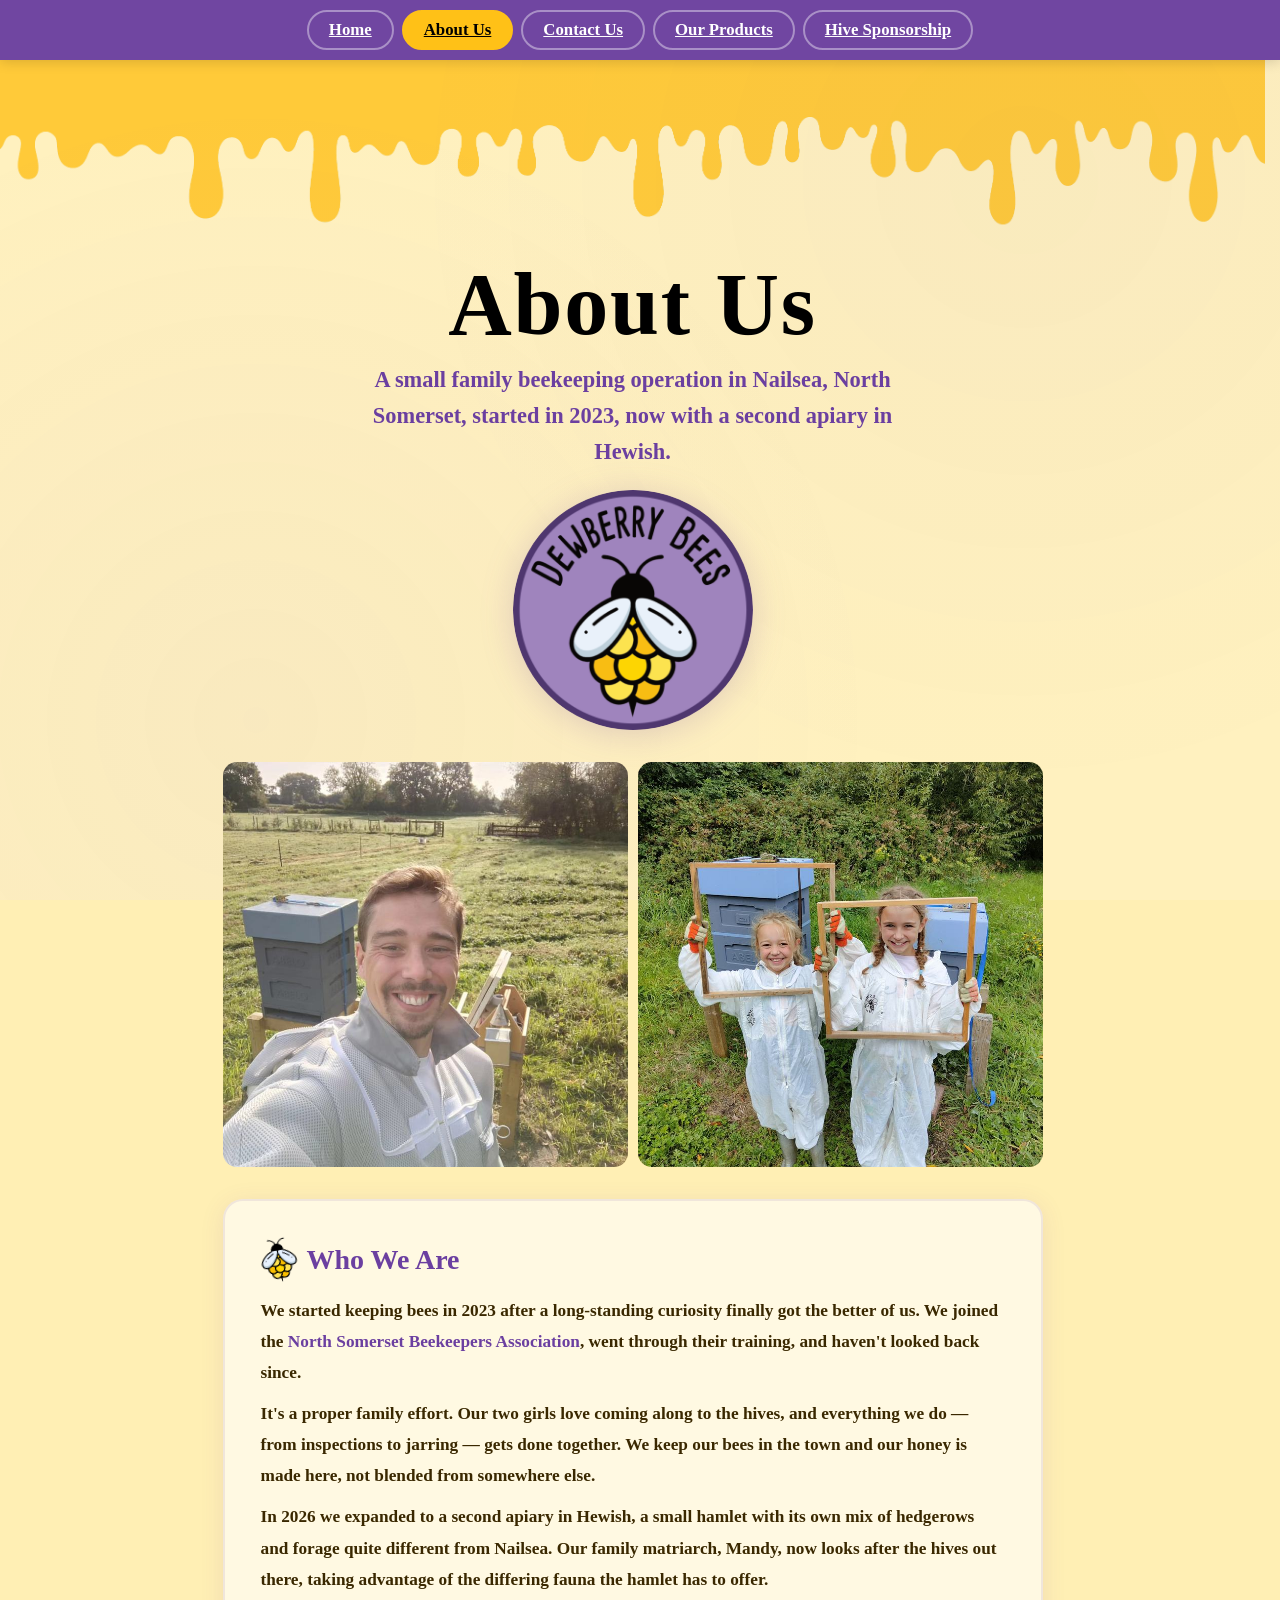
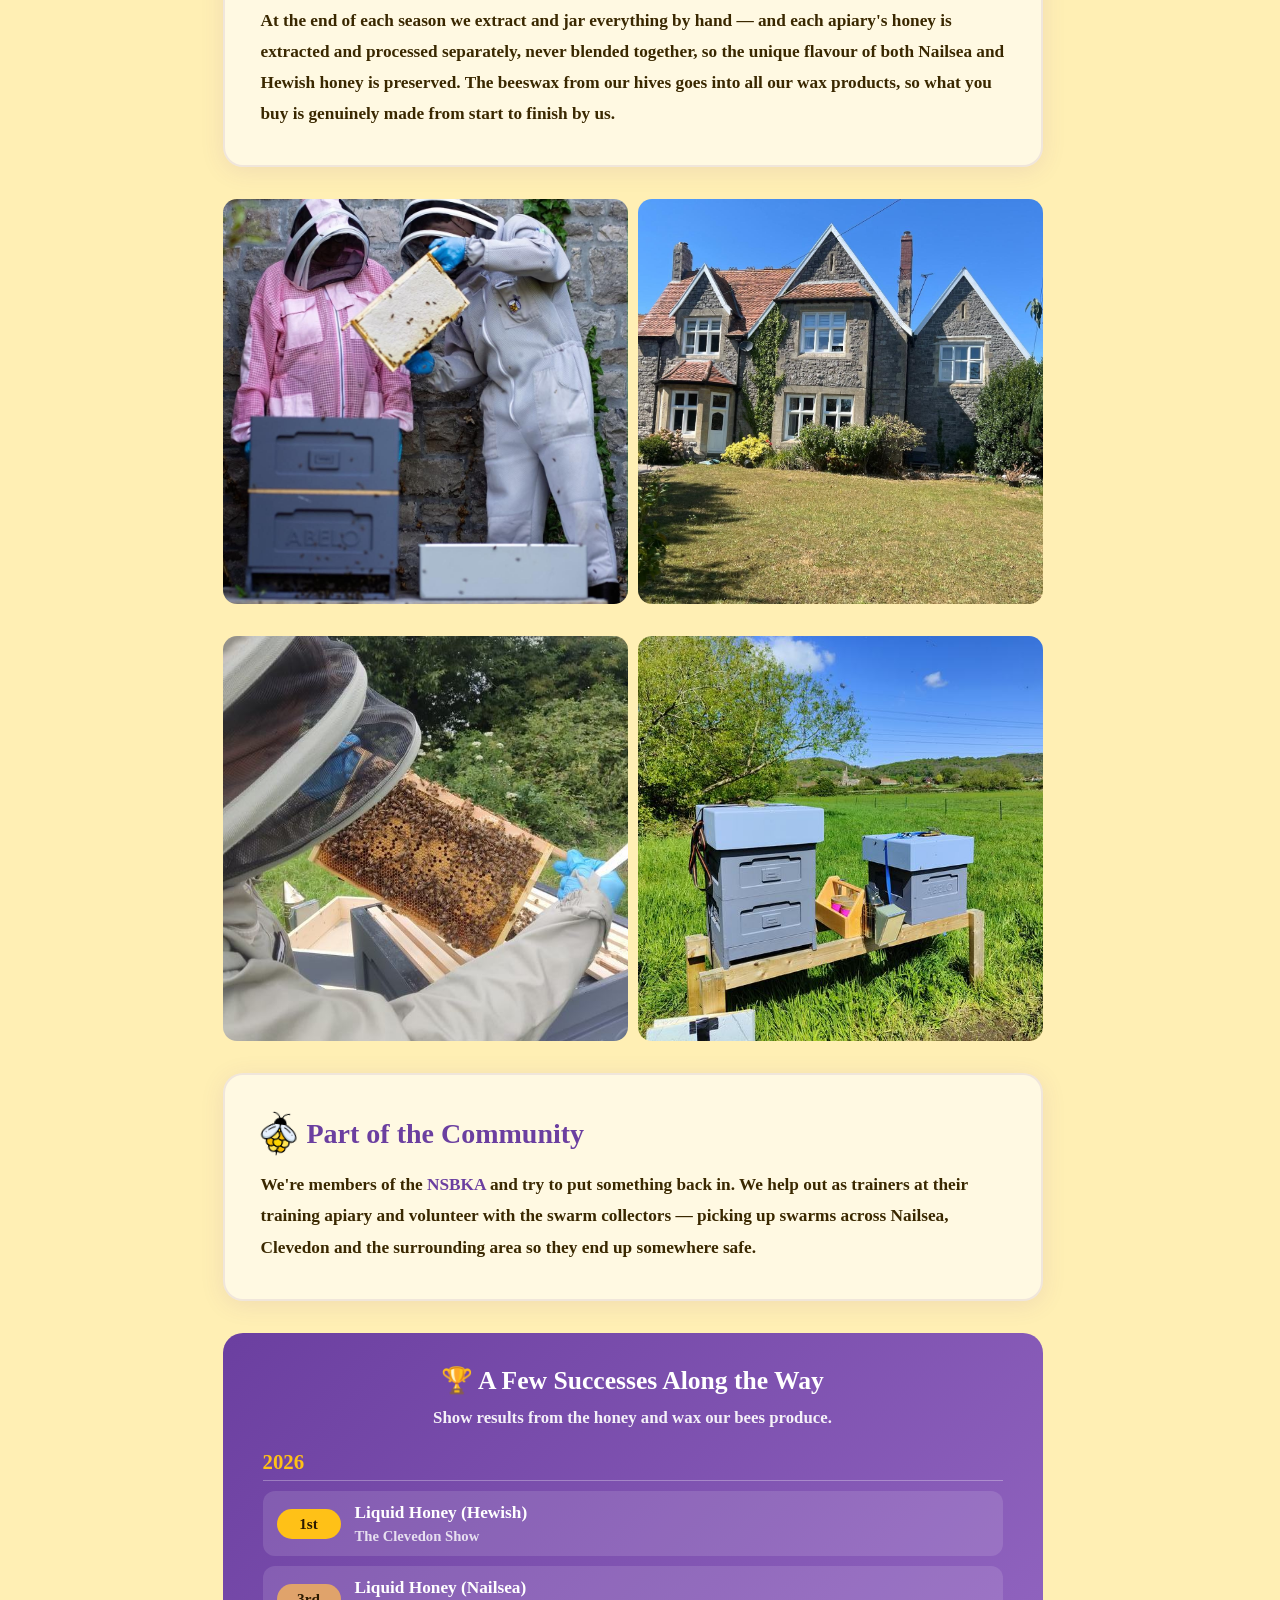
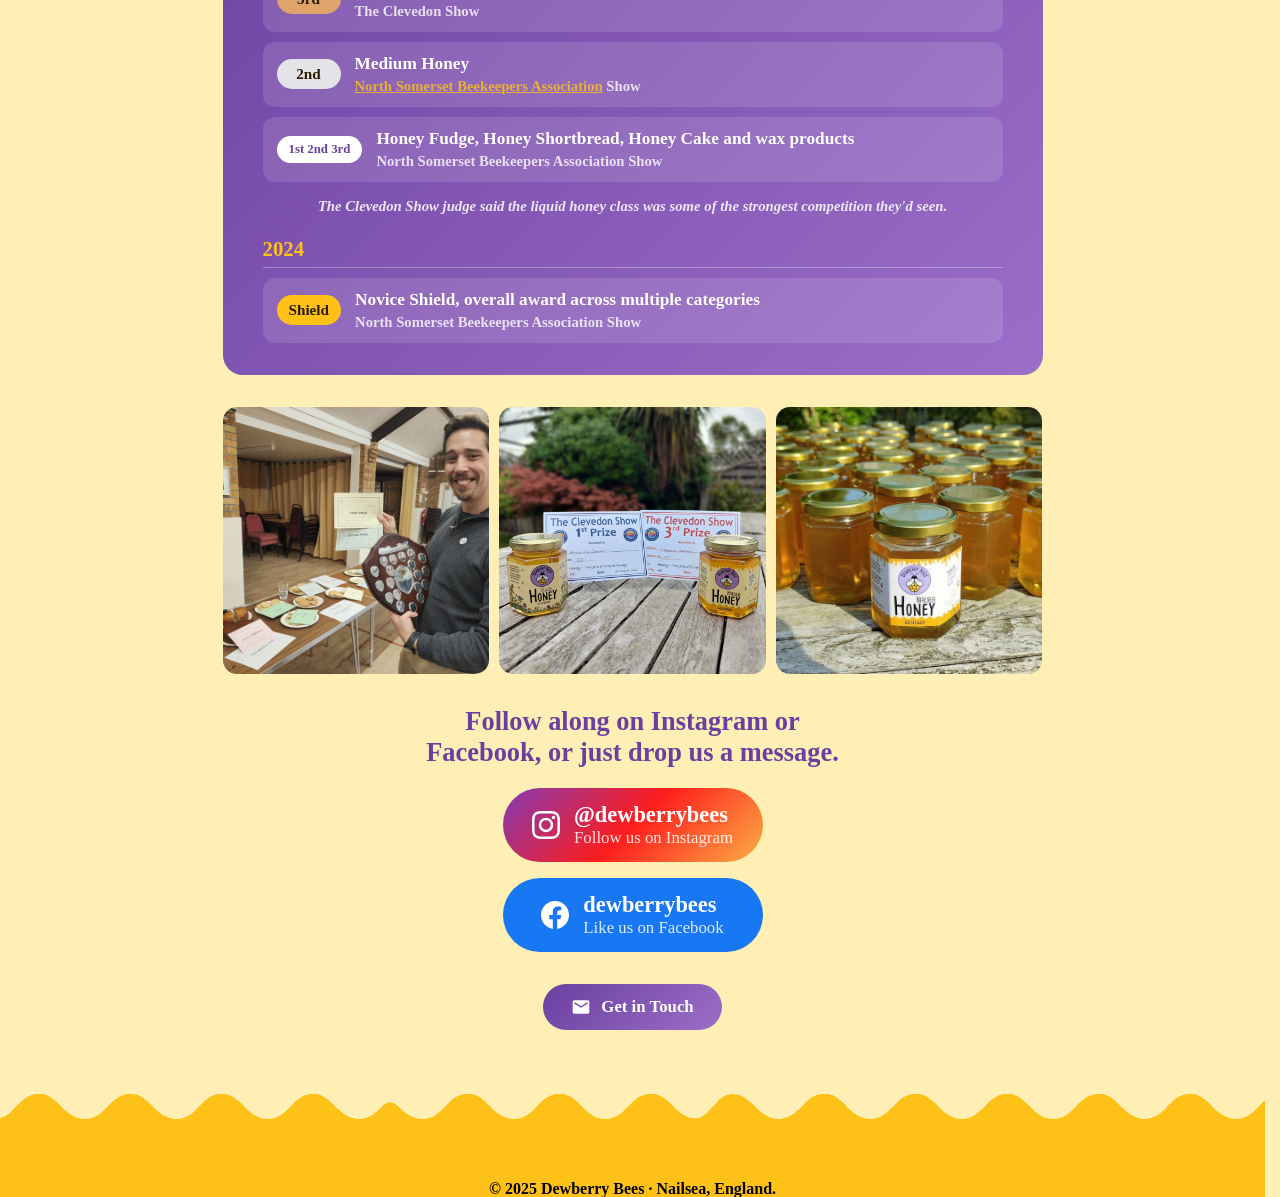
==== commit 4de46a14: "Update about.html" ====
--- a/about.html
+++ b/about.html
@@ -207,6 +207,73 @@
       line-height: 1.7;
     }
 
+    .award-banner .award-intro { margin-bottom: 18px; }
+
+    .award-year {
+      font-family: var(--font-bold);
+      font-size: clamp(1.05rem, 3vw, 1.3rem);
+      color: #FFC117;
+      text-align: left;
+      margin: 18px 0 10px;
+      padding-bottom: 6px;
+      border-bottom: 1px solid rgba(255,255,255,0.3);
+    }
+
+    .award-list {
+      list-style: none;
+      margin: 0;
+      padding: 0;
+      display: grid;
+      gap: 10px;
+      text-align: left;
+    }
+
+    .award-list li {
+      display: flex;
+      align-items: center;
+      gap: 14px;
+      background: rgba(255,255,255,0.12);
+      border-radius: 12px;
+      padding: 10px 14px;
+    }
+
+    .place {
+      flex: 0 0 auto;
+      min-width: 64px;
+      text-align: center;
+      font-family: var(--font-bold);
+      font-weight: 700;
+      font-size: 0.95rem;
+      color: #2b1a00;
+      border-radius: 999px;
+      padding: 6px 12px;
+    }
+    .place-1 { background: #FFC117; }
+    .place-2 { background: #E3E3E8; }
+    .place-3 { background: #E0A36B; }
+    .place-mixed { background: #fff; color: var(--purple-dark); font-size: 0.8rem; }
+
+    .award-what {
+      font-family: var(--font-bold);
+      font-size: clamp(0.95rem, 2.4vw, 1.08rem);
+      line-height: 1.35;
+    }
+
+    .award-where {
+      display: block;
+      font-size: 0.85em;
+      opacity: 0.8;
+      margin-top: 2px;
+    }
+    .award-where a { color: #FFC117; }
+
+    .award-banner .award-note {
+      font-style: italic;
+      font-size: 0.92rem;
+      margin-top: 12px;
+      opacity: 0.85;
+    }
+
     /* CTA section */
     .about-cta {
       display: flex;
@@ -350,9 +417,21 @@
     <!-- Award banner + trophy photo -->
     <div class="award-banner">
       <h3>🏆 A Few Successes Along the Way</h3>
-      <p>
-        We've picked up a few prizes at the <a href="https://www.northsomersetbeekeepers.org/" target="_blank" rel="noopener" style="color:#FFC117;">NSBKA</a> shows — 1st, 2nd and 3rd across Honey Fudge, Honey Shortbread, Honey Cake, wax products and 2nd in Medium Honey in 2026. In 2024 we won the Novice Shield, an overall award across multiple categories. Quietly proud of that one. This year we also entered the liquid honey class at the Clevedon Show, where Mandy's Hewish honey took 1st and our Nailsea honey came 3rd, against what the judge said was some of the strongest competition they'd seen.
-      </p>
+      <p class="award-intro">Show results from the honey and wax our bees produce.</p>
+
+      <div class="award-year">2026</div>
+      <ul class="award-list">
+        <li><span class="place place-1">1st</span><span class="award-what">Liquid Honey (Hewish)<span class="award-where">The Clevedon Show</span></span></li>
+        <li><span class="place place-3">3rd</span><span class="award-what">Liquid Honey (Nailsea)<span class="award-where">The Clevedon Show</span></span></li>
+        <li><span class="place place-2">2nd</span><span class="award-what">Medium Honey<span class="award-where"><a href="https://www.northsomersetbeekeepers.org/" target="_blank" rel="noopener">North Somerset Beekeepers Association</a> Show</span></span></li>
+        <li><span class="place place-mixed">1st 2nd 3rd</span><span class="award-what">Honey Fudge, Honey Shortbread, Honey Cake and wax products<span class="award-where">North Somerset Beekeepers Association Show</span></span></li>
+      </ul>
+      <p class="award-note">The Clevedon Show judge said the liquid honey class was some of the strongest competition they'd seen.</p>
+
+      <div class="award-year">2024</div>
+      <ul class="award-list">
+        <li><span class="place place-1">Shield</span><span class="award-what">Novice Shield, overall award across multiple categories<span class="award-where">North Somerset Beekeepers Association Show</span></span></li>
+      </ul>
     </div>
 
     <!-- Trophy + jars photos -->
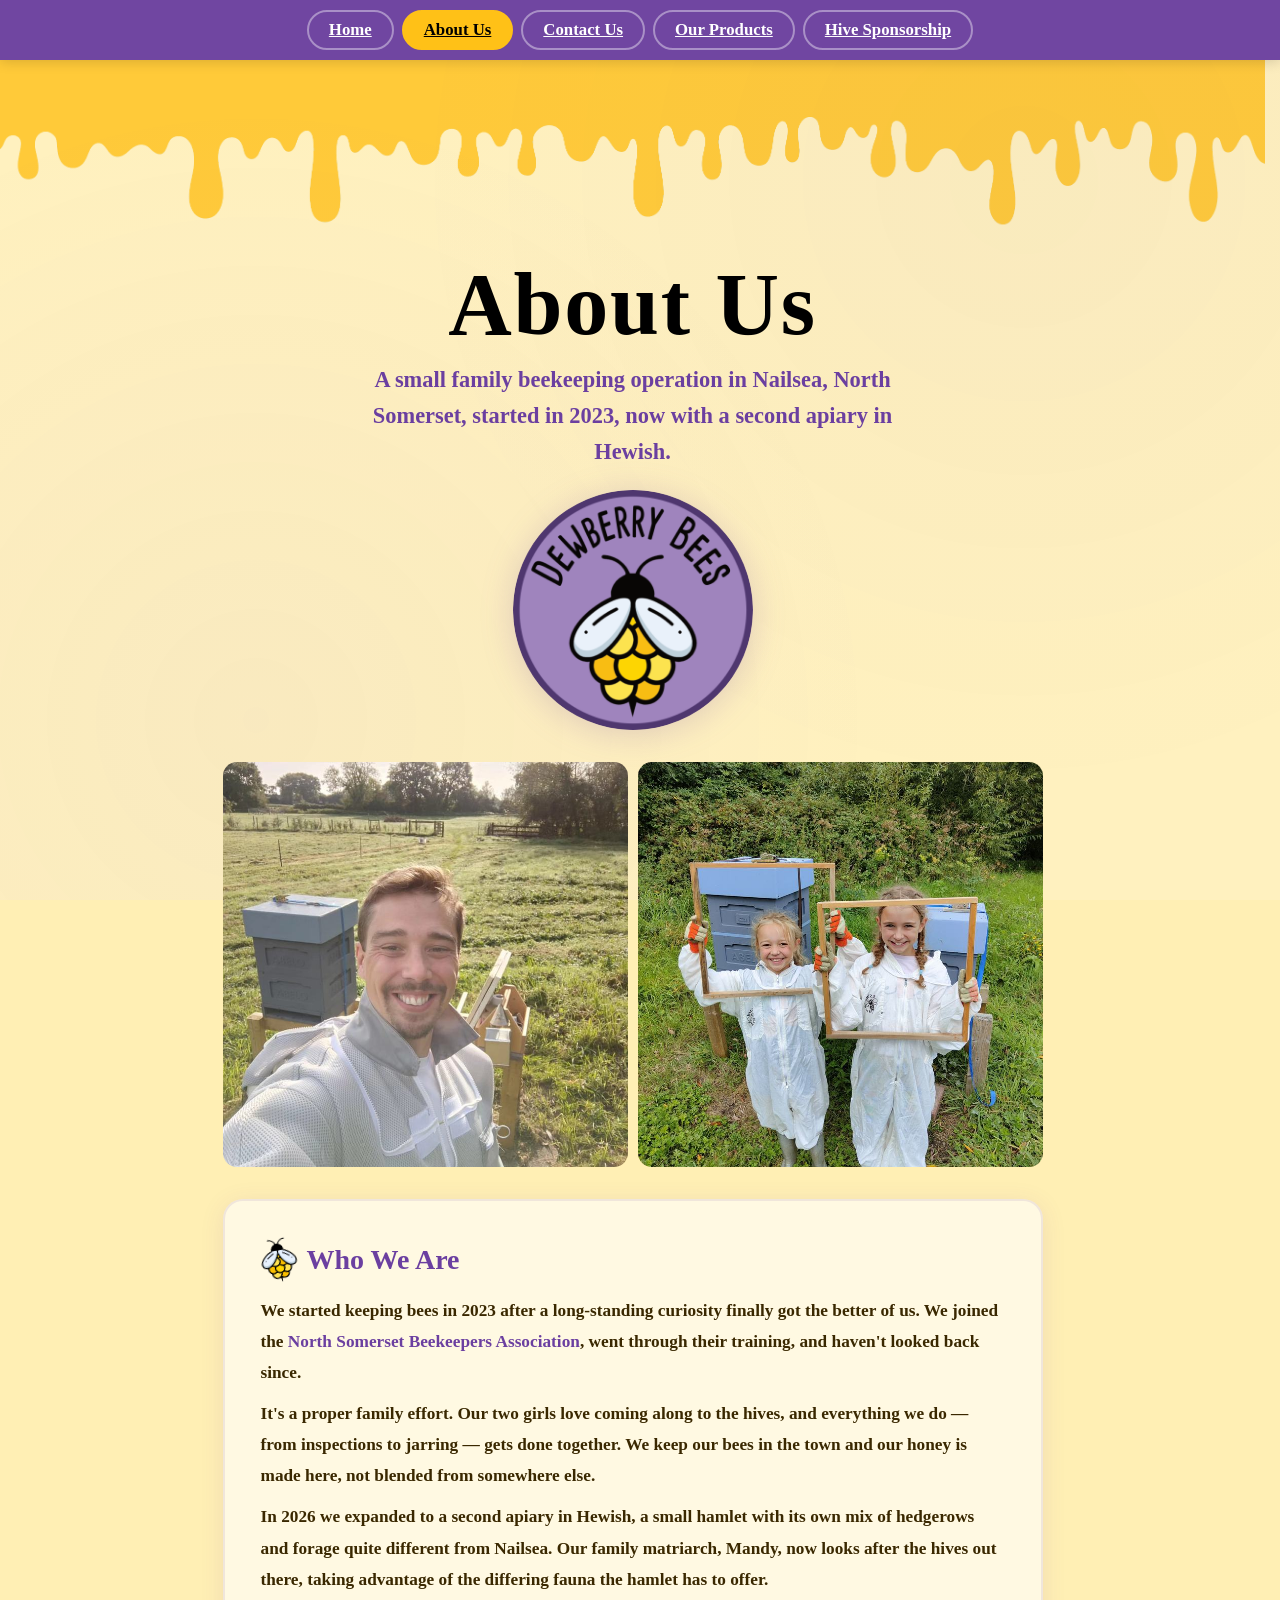
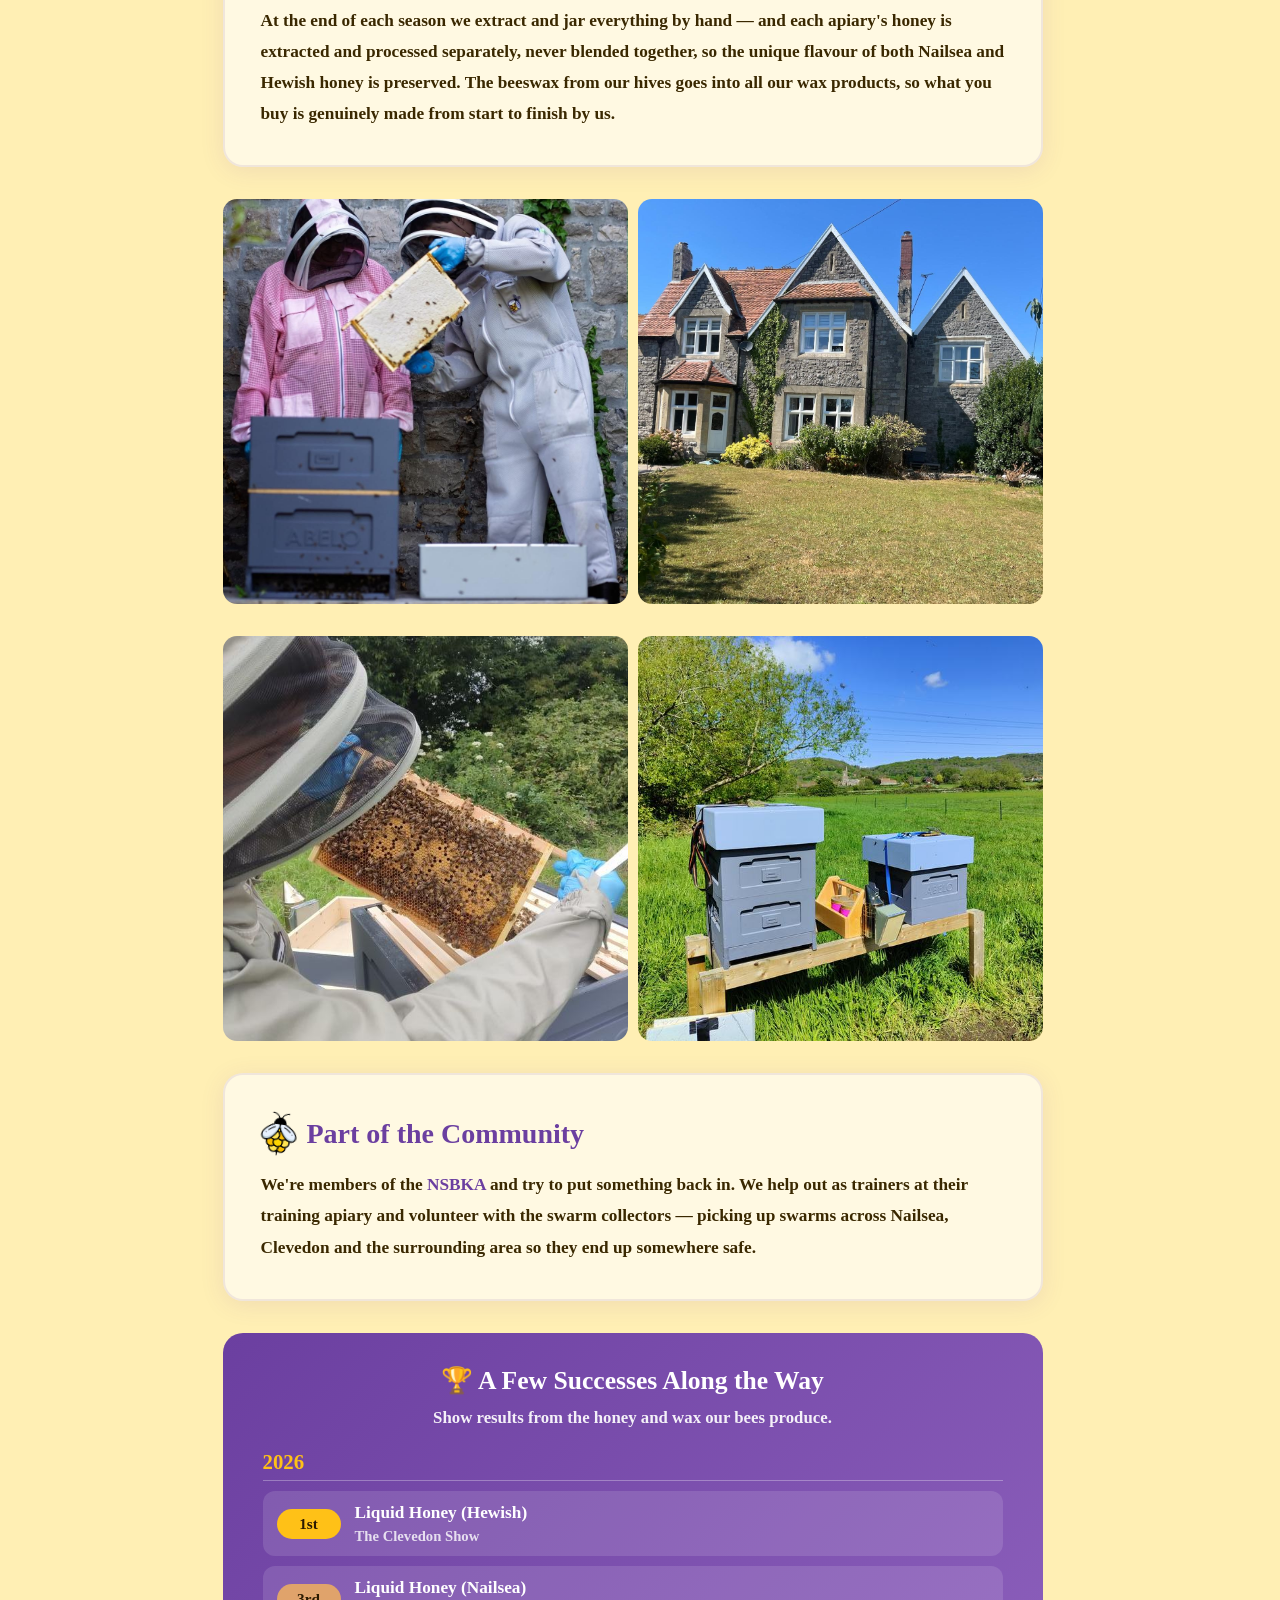
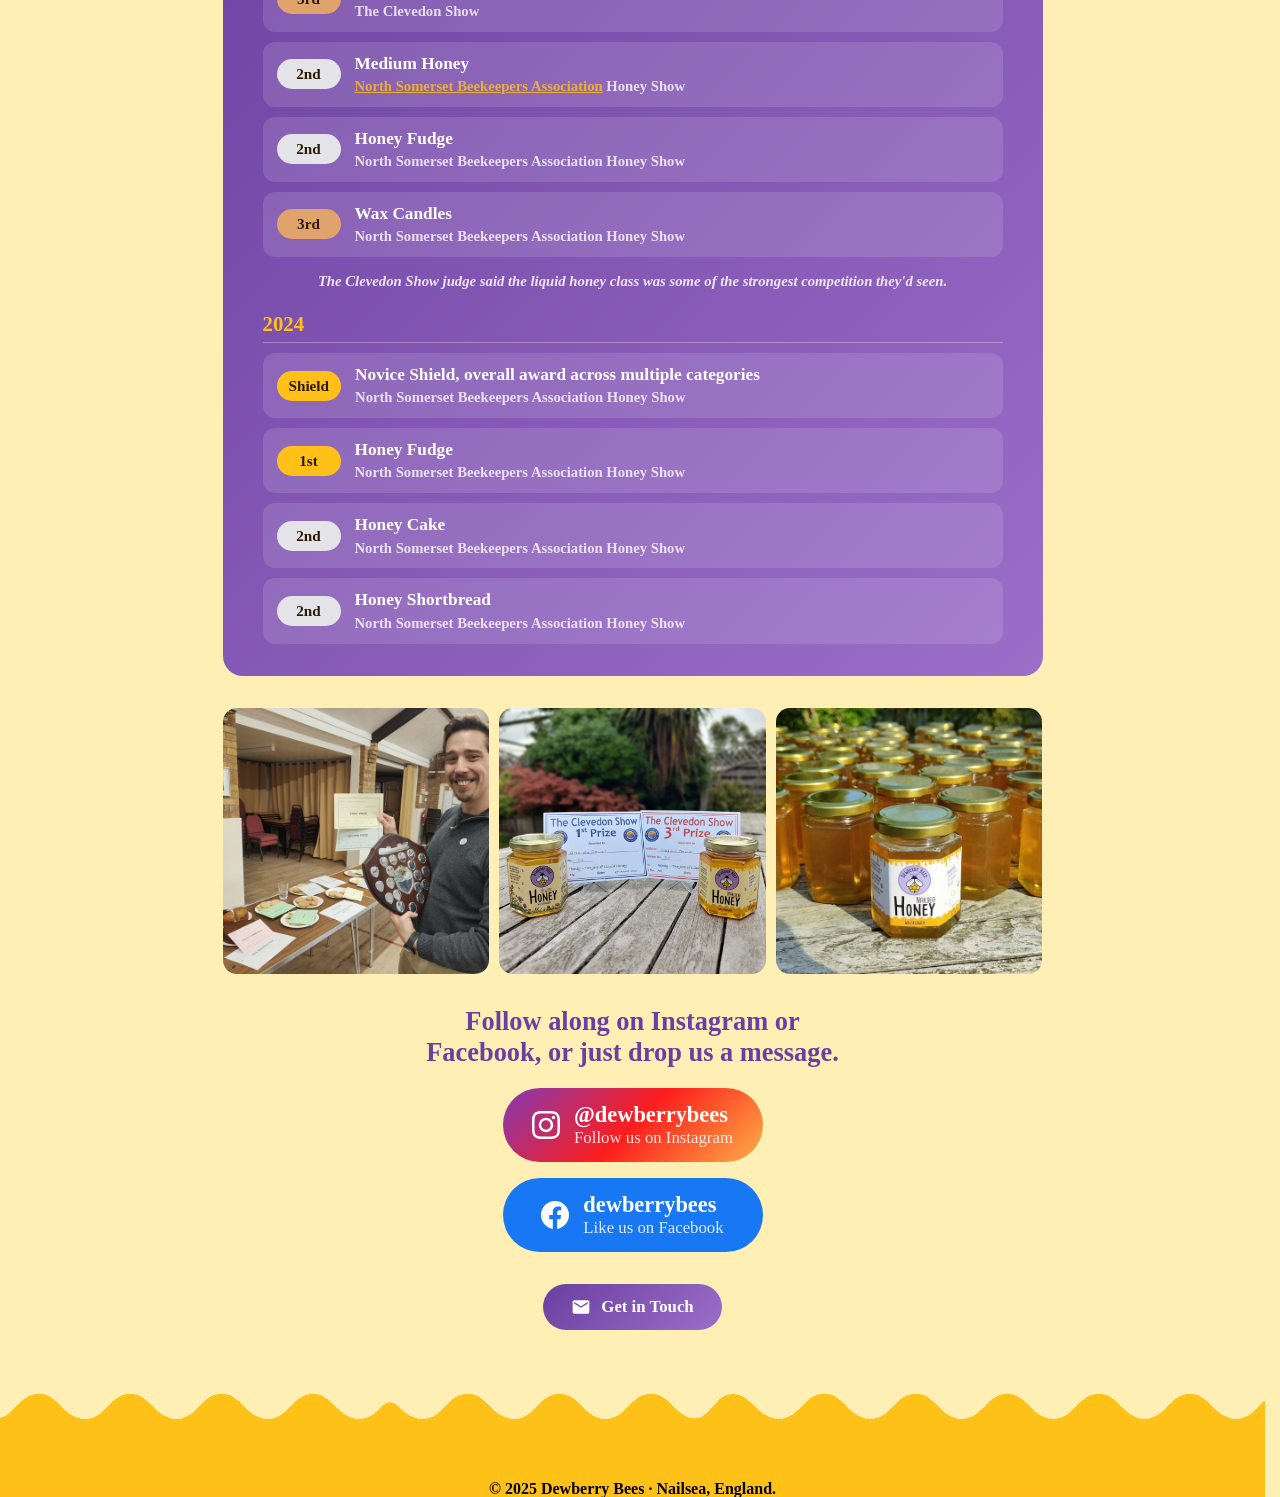
==== commit 600862e6: "Update about.html" ====
--- a/about.html
+++ b/about.html
@@ -251,7 +251,6 @@
     .place-1 { background: #FFC117; }
     .place-2 { background: #E3E3E8; }
     .place-3 { background: #E0A36B; }
-    .place-mixed { background: #fff; color: var(--purple-dark); font-size: 0.8rem; }
 
     .award-what {
       font-family: var(--font-bold);
@@ -423,14 +422,18 @@
       <ul class="award-list">
         <li><span class="place place-1">1st</span><span class="award-what">Liquid Honey (Hewish)<span class="award-where">The Clevedon Show</span></span></li>
         <li><span class="place place-3">3rd</span><span class="award-what">Liquid Honey (Nailsea)<span class="award-where">The Clevedon Show</span></span></li>
-        <li><span class="place place-2">2nd</span><span class="award-what">Medium Honey<span class="award-where"><a href="https://www.northsomersetbeekeepers.org/" target="_blank" rel="noopener">North Somerset Beekeepers Association</a> Show</span></span></li>
-        <li><span class="place place-mixed">1st 2nd 3rd</span><span class="award-what">Honey Fudge, Honey Shortbread, Honey Cake and wax products<span class="award-where">North Somerset Beekeepers Association Show</span></span></li>
+        <li><span class="place place-2">2nd</span><span class="award-what">Medium Honey<span class="award-where"><a href="https://www.northsomersetbeekeepers.org/" target="_blank" rel="noopener">North Somerset Beekeepers Association</a> Honey Show</span></span></li>
+        <li><span class="place place-2">2nd</span><span class="award-what">Honey Fudge<span class="award-where">North Somerset Beekeepers Association Honey Show</span></span></li>
+        <li><span class="place place-3">3rd</span><span class="award-what">Wax Candles<span class="award-where">North Somerset Beekeepers Association Honey Show</span></span></li>
       </ul>
       <p class="award-note">The Clevedon Show judge said the liquid honey class was some of the strongest competition they'd seen.</p>
 
       <div class="award-year">2024</div>
       <ul class="award-list">
-        <li><span class="place place-1">Shield</span><span class="award-what">Novice Shield, overall award across multiple categories<span class="award-where">North Somerset Beekeepers Association Show</span></span></li>
+        <li><span class="place place-1">Shield</span><span class="award-what">Novice Shield, overall award across multiple categories<span class="award-where">North Somerset Beekeepers Association Honey Show</span></span></li>
+        <li><span class="place place-1">1st</span><span class="award-what">Honey Fudge<span class="award-where">North Somerset Beekeepers Association Honey Show</span></span></li>
+        <li><span class="place place-2">2nd</span><span class="award-what">Honey Cake<span class="award-where">North Somerset Beekeepers Association Honey Show</span></span></li>
+        <li><span class="place place-2">2nd</span><span class="award-what">Honey Shortbread<span class="award-where">North Somerset Beekeepers Association Honey Show</span></span></li>
       </ul>
     </div>
 
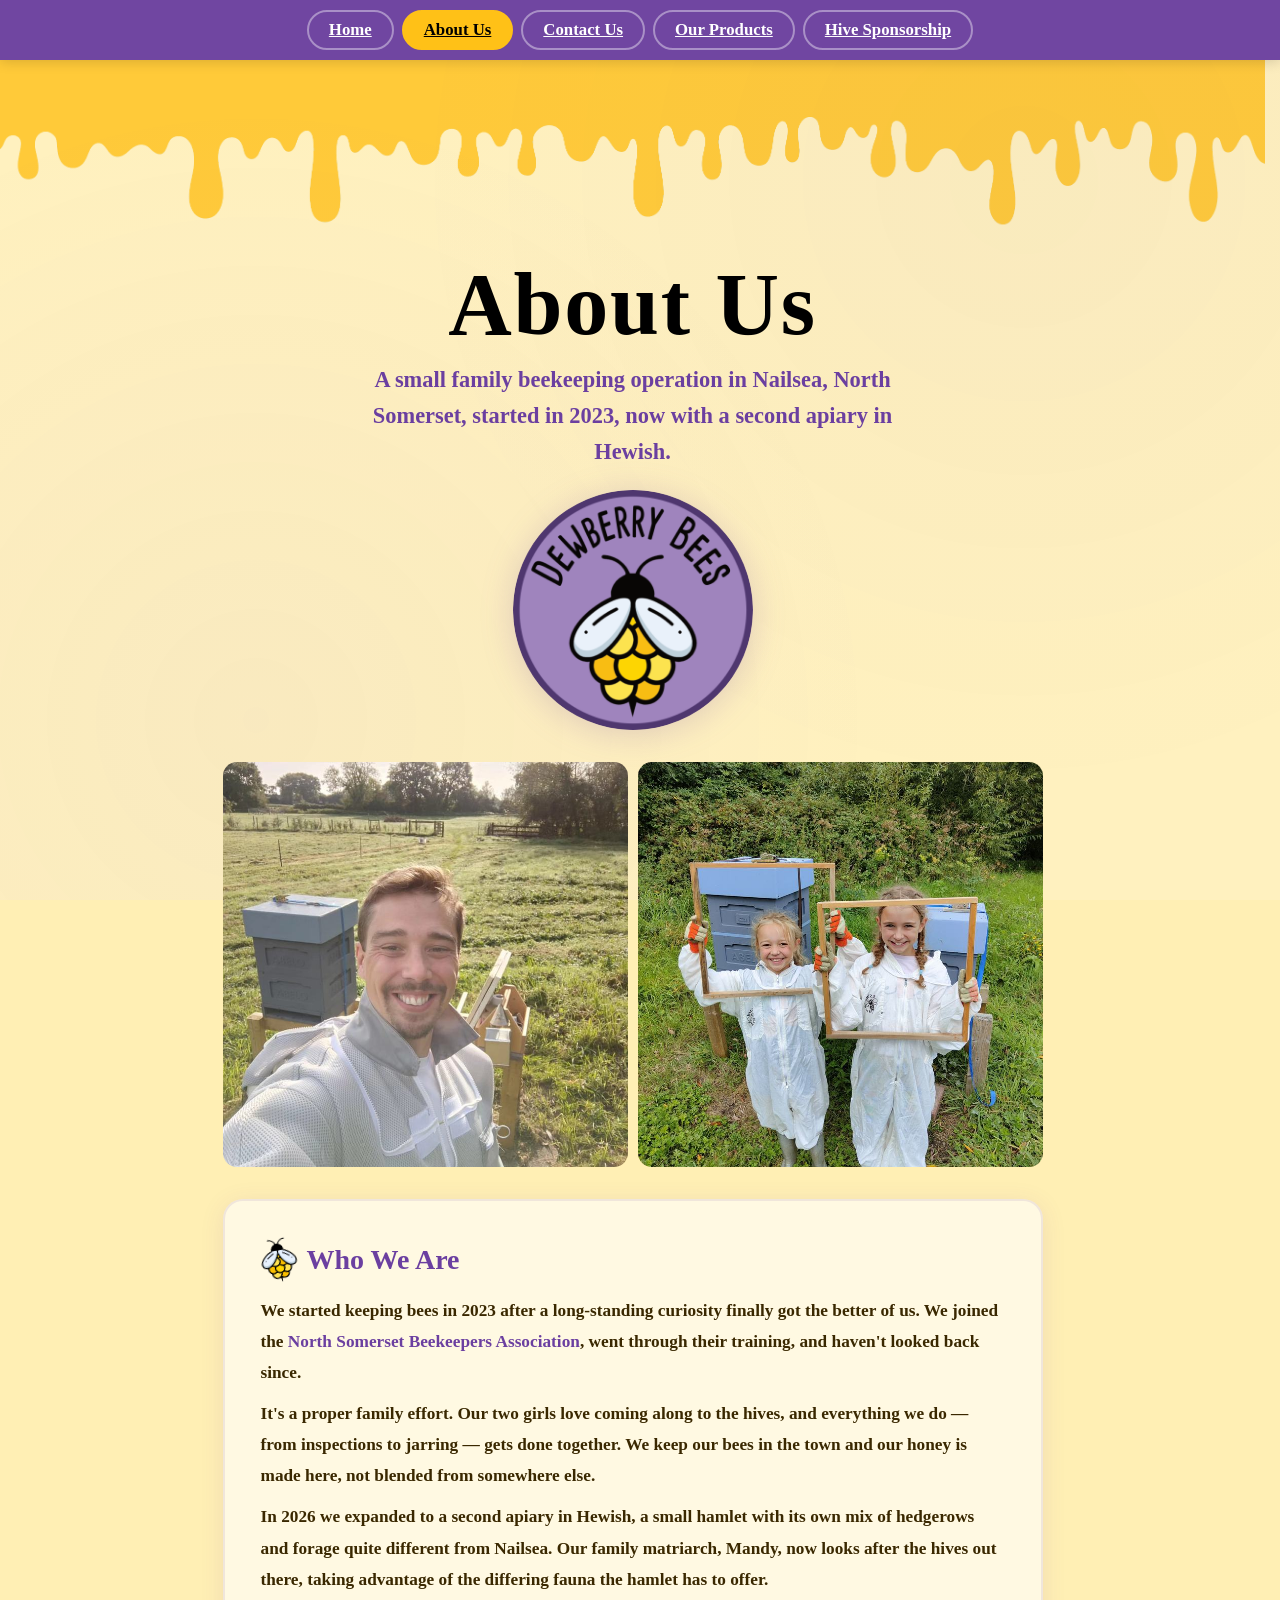
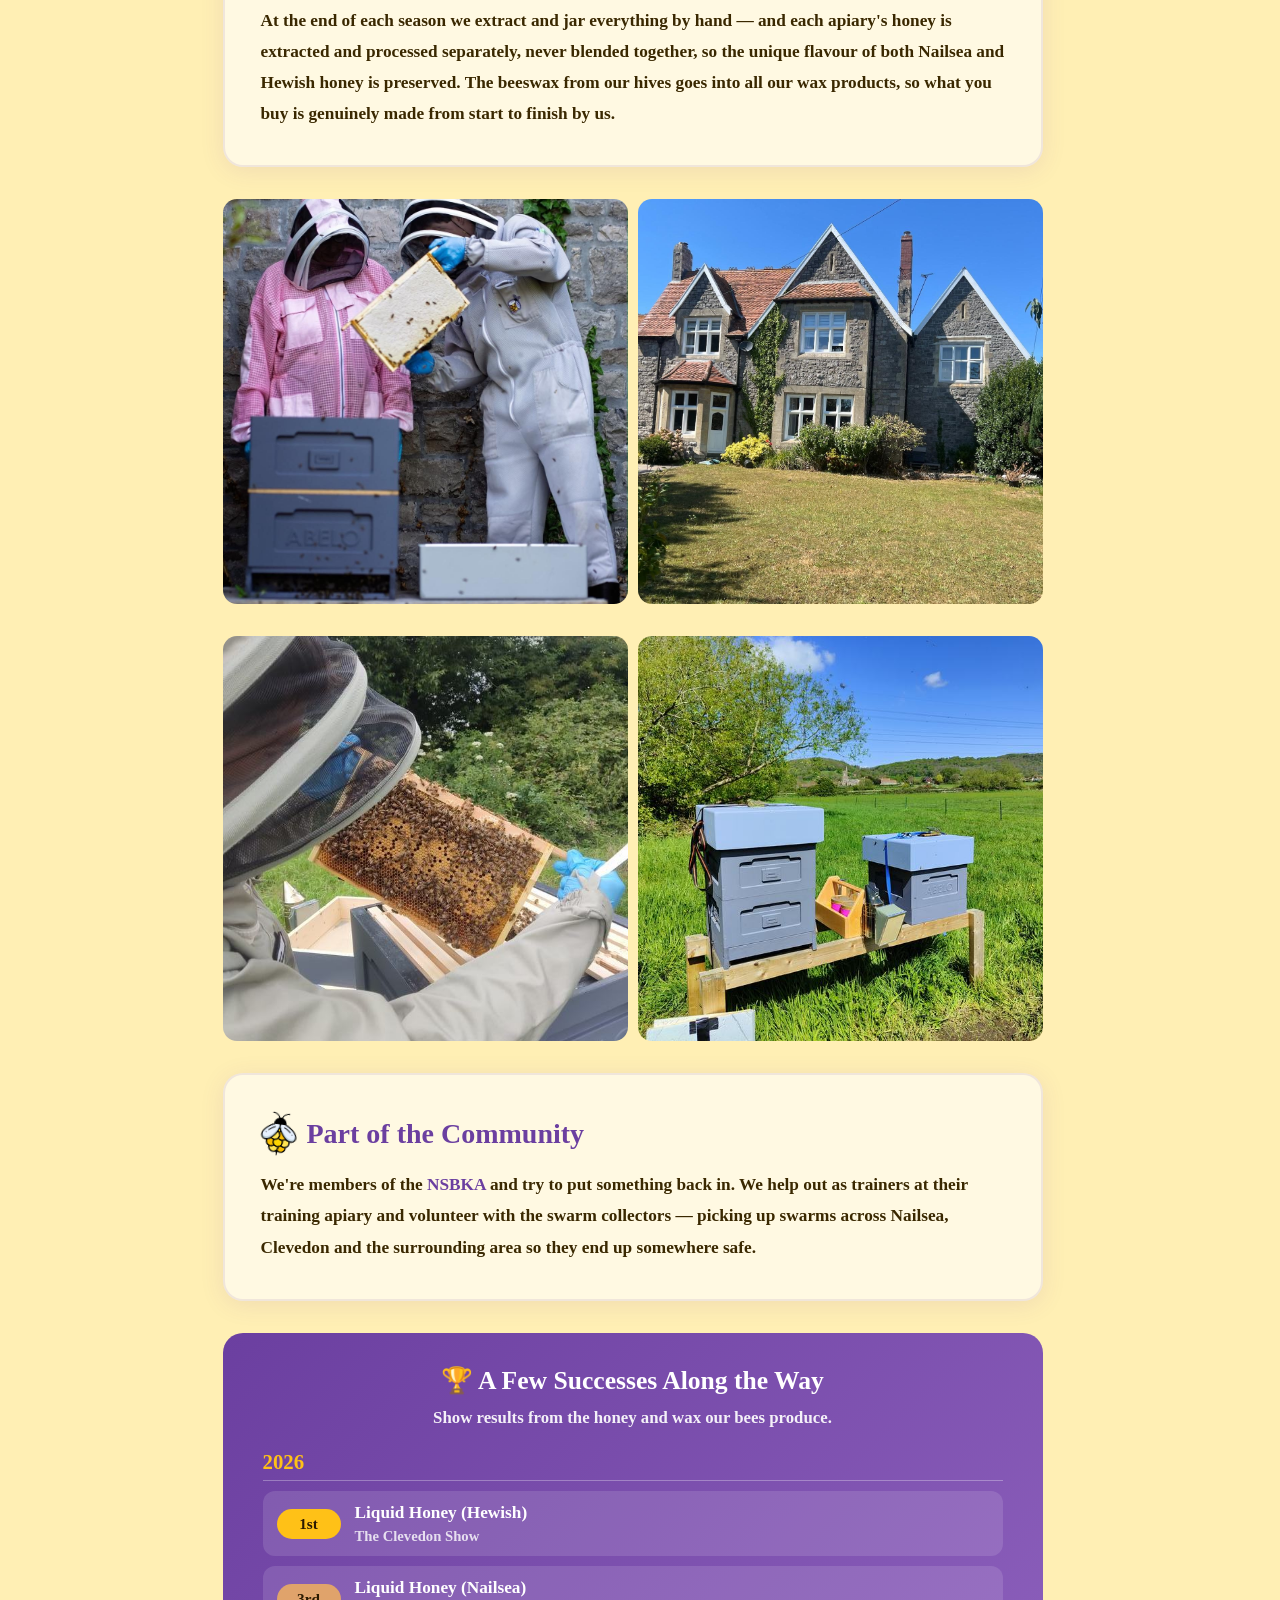
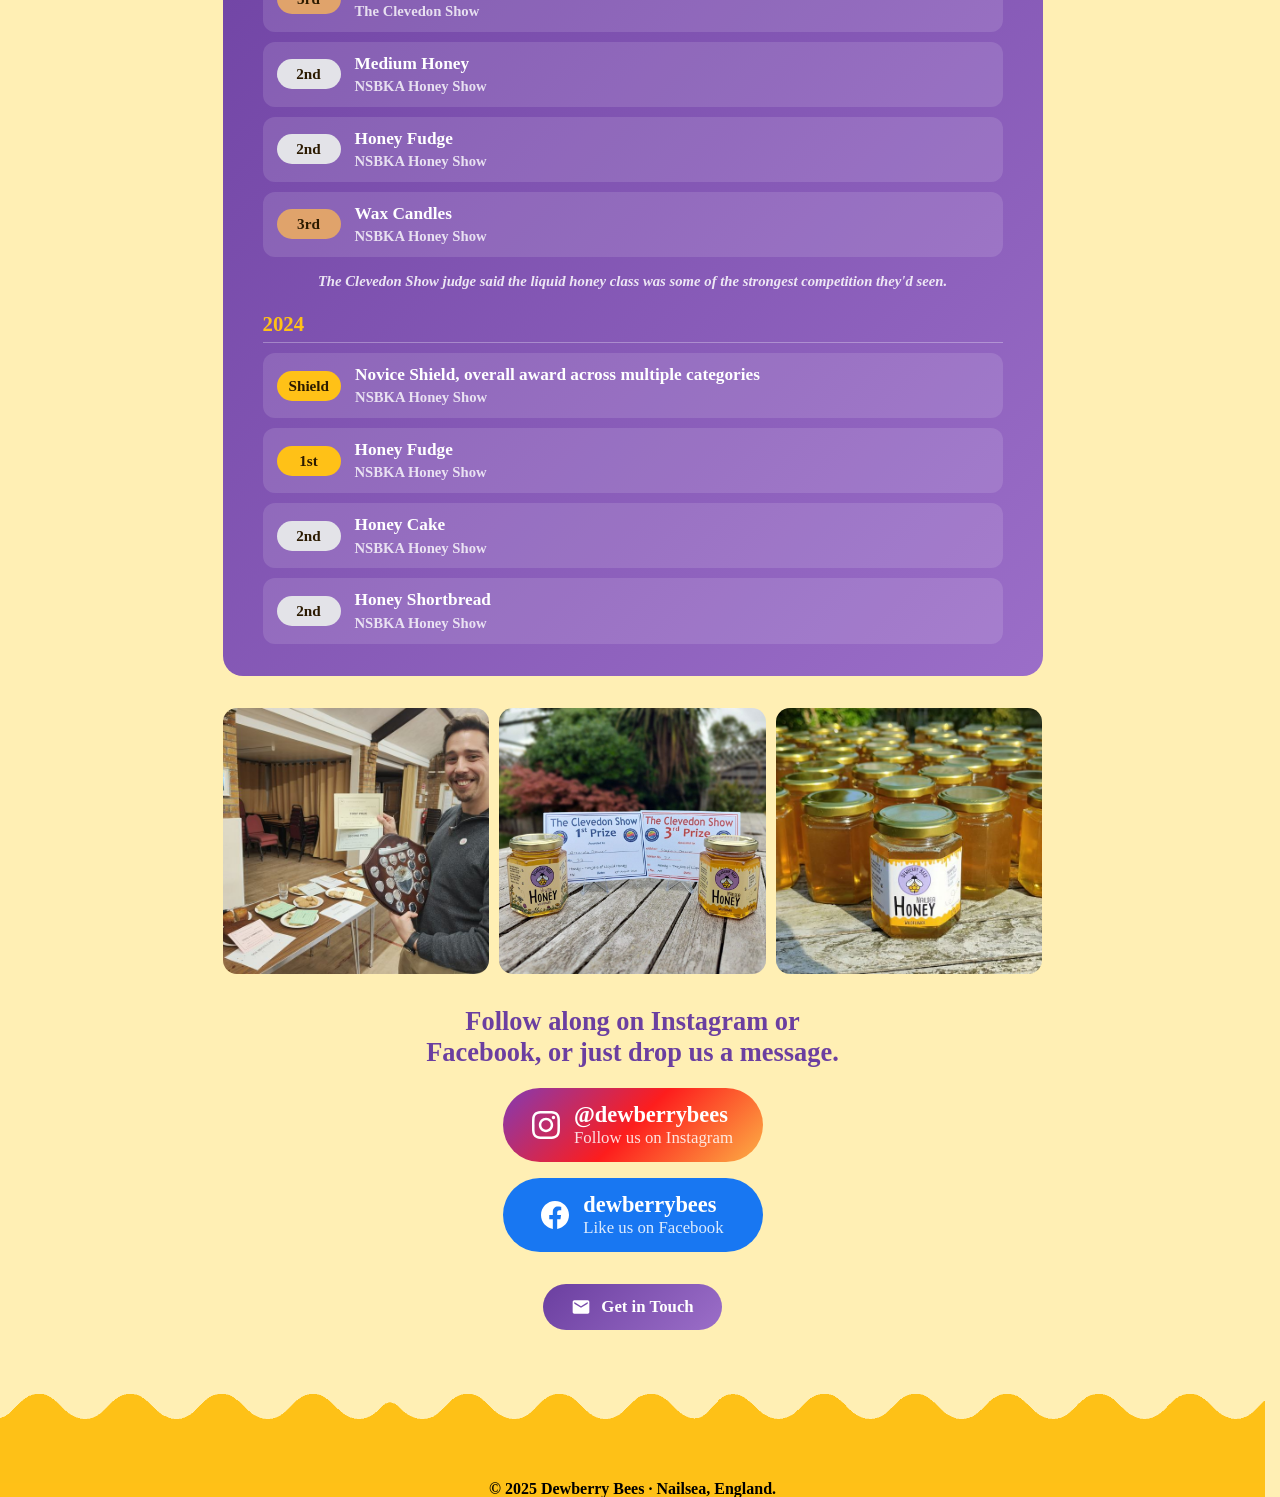
==== commit bd16ea53: "Update about.html" ====
--- a/about.html
+++ b/about.html
@@ -422,18 +422,18 @@
       <ul class="award-list">
         <li><span class="place place-1">1st</span><span class="award-what">Liquid Honey (Hewish)<span class="award-where">The Clevedon Show</span></span></li>
         <li><span class="place place-3">3rd</span><span class="award-what">Liquid Honey (Nailsea)<span class="award-where">The Clevedon Show</span></span></li>
-        <li><span class="place place-2">2nd</span><span class="award-what">Medium Honey<span class="award-where"><a href="https://www.northsomersetbeekeepers.org/" target="_blank" rel="noopener">North Somerset Beekeepers Association</a> Honey Show</span></span></li>
-        <li><span class="place place-2">2nd</span><span class="award-what">Honey Fudge<span class="award-where">North Somerset Beekeepers Association Honey Show</span></span></li>
-        <li><span class="place place-3">3rd</span><span class="award-what">Wax Candles<span class="award-where">North Somerset Beekeepers Association Honey Show</span></span></li>
+        <li><span class="place place-2">2nd</span><span class="award-what">Medium Honey<span class="award-where">NSBKA Honey Show</span></span></li>
+        <li><span class="place place-2">2nd</span><span class="award-what">Honey Fudge<span class="award-where">NSBKA Honey Show</span></span></li>
+        <li><span class="place place-3">3rd</span><span class="award-what">Wax Candles<span class="award-where">NSBKA Honey Show</span></span></li>
       </ul>
       <p class="award-note">The Clevedon Show judge said the liquid honey class was some of the strongest competition they'd seen.</p>
 
       <div class="award-year">2024</div>
       <ul class="award-list">
-        <li><span class="place place-1">Shield</span><span class="award-what">Novice Shield, overall award across multiple categories<span class="award-where">North Somerset Beekeepers Association Honey Show</span></span></li>
-        <li><span class="place place-1">1st</span><span class="award-what">Honey Fudge<span class="award-where">North Somerset Beekeepers Association Honey Show</span></span></li>
-        <li><span class="place place-2">2nd</span><span class="award-what">Honey Cake<span class="award-where">North Somerset Beekeepers Association Honey Show</span></span></li>
-        <li><span class="place place-2">2nd</span><span class="award-what">Honey Shortbread<span class="award-where">North Somerset Beekeepers Association Honey Show</span></span></li>
+        <li><span class="place place-1">Shield</span><span class="award-what">Novice Shield, overall award across multiple categories<span class="award-where">NSBKA Honey Show</span></span></li>
+        <li><span class="place place-1">1st</span><span class="award-what">Honey Fudge<span class="award-where">NSBKA Honey Show</span></span></li>
+        <li><span class="place place-2">2nd</span><span class="award-what">Honey Cake<span class="award-where">NSBKA Honey Show</span></span></li>
+        <li><span class="place place-2">2nd</span><span class="award-what">Honey Shortbread<span class="award-where">NSBKA Honey Show</span></span></li>
       </ul>
     </div>
 
